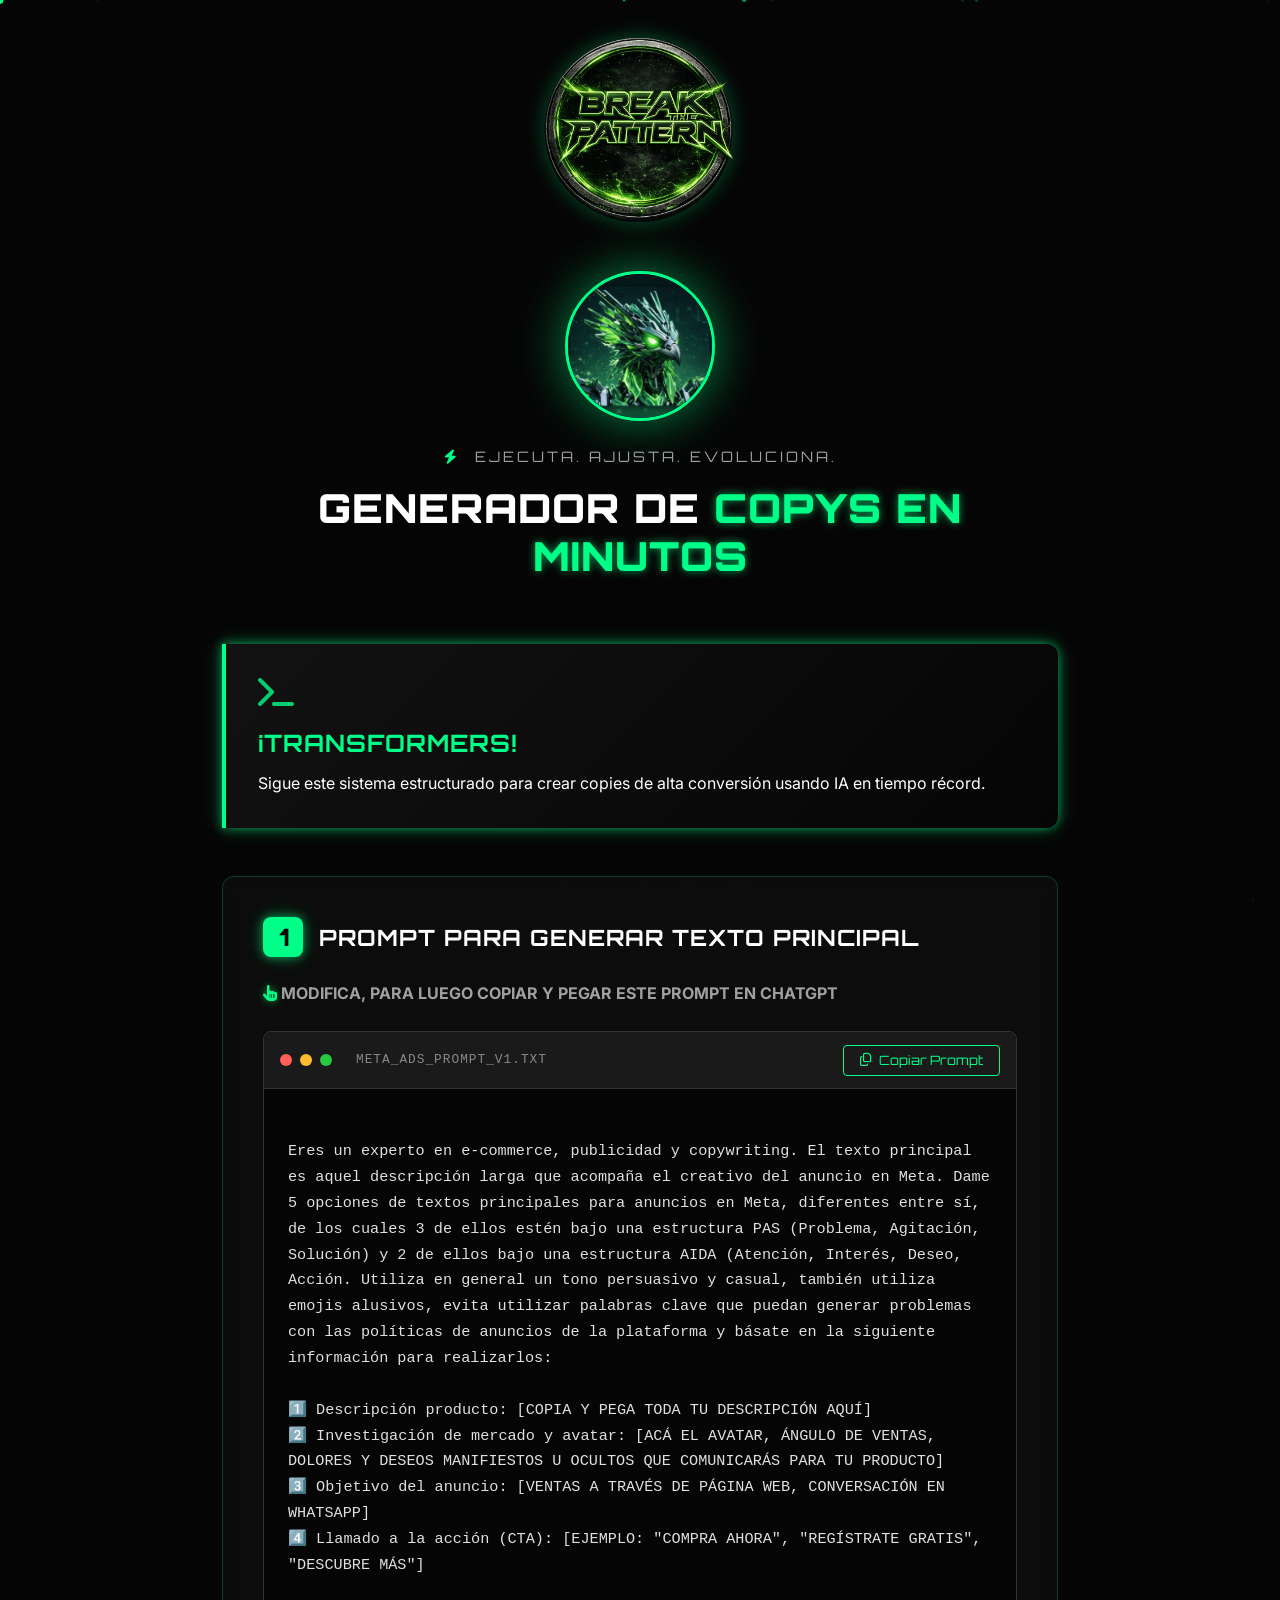
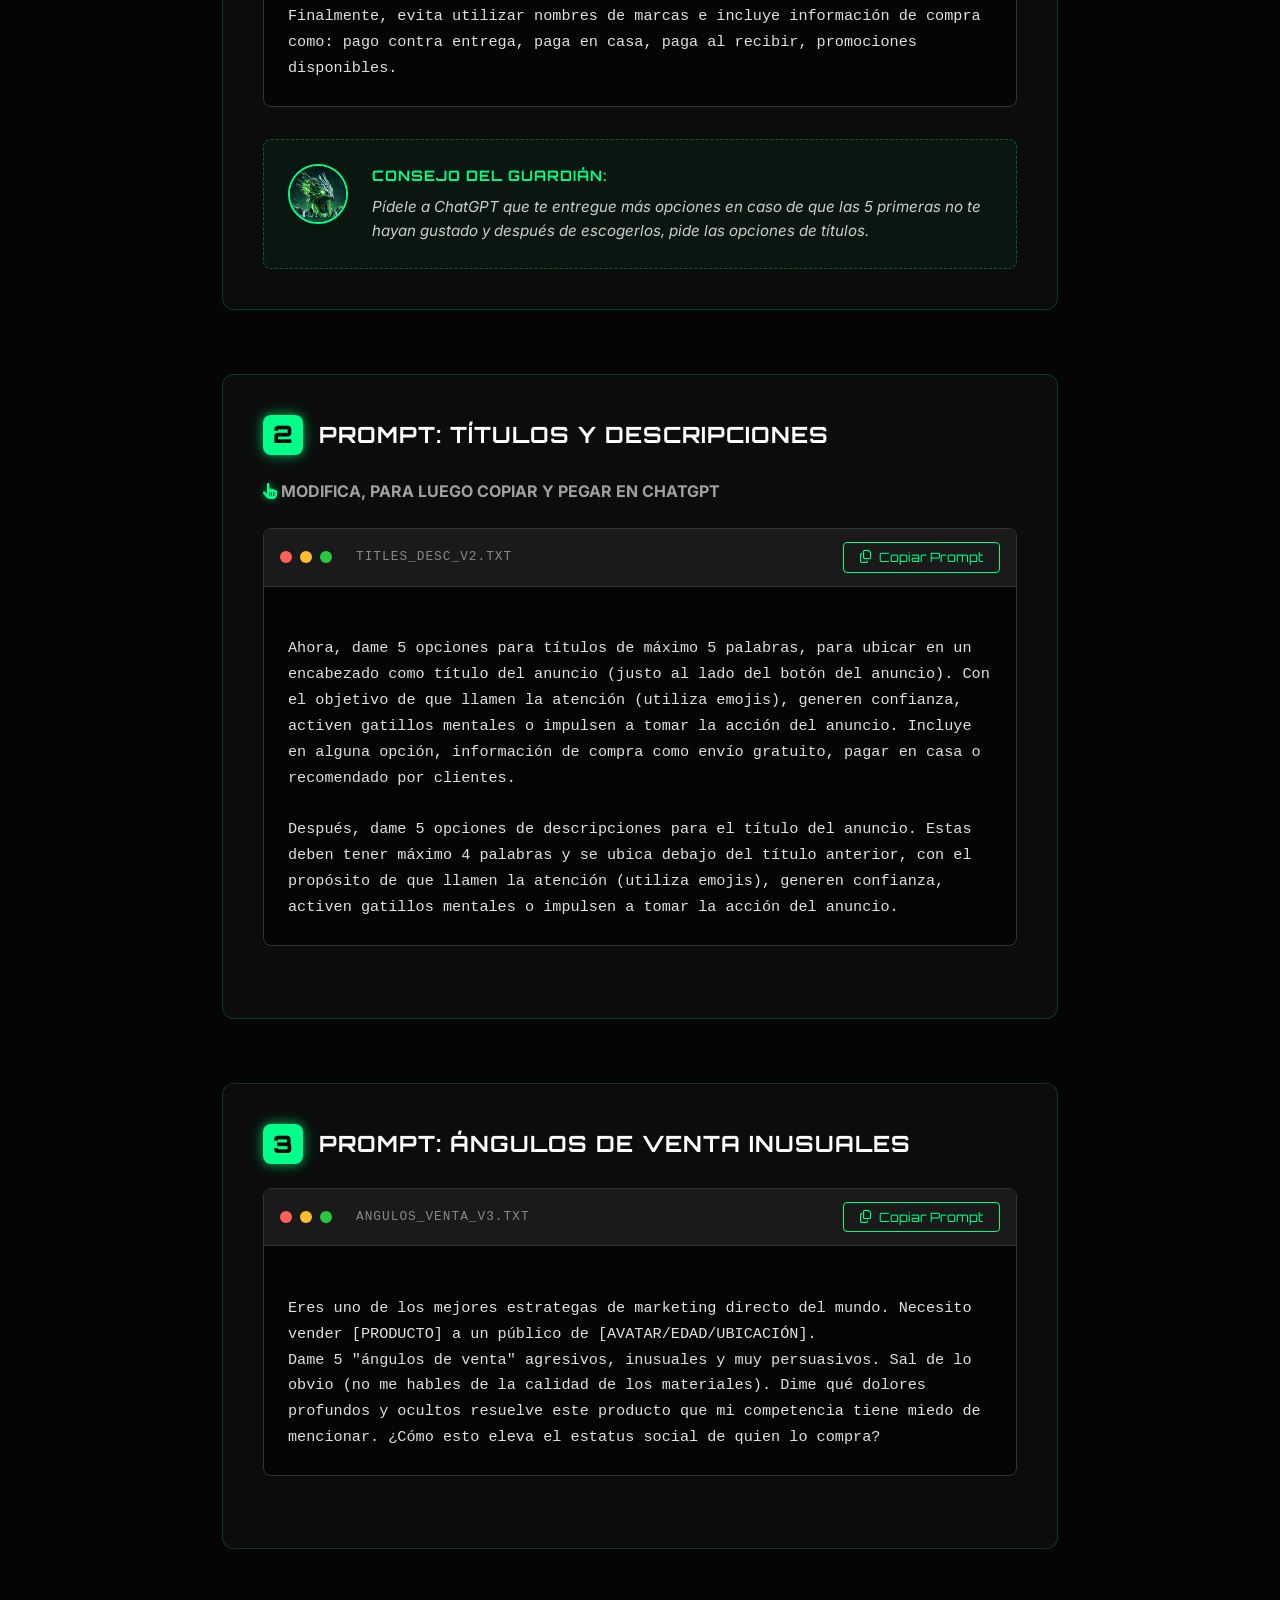
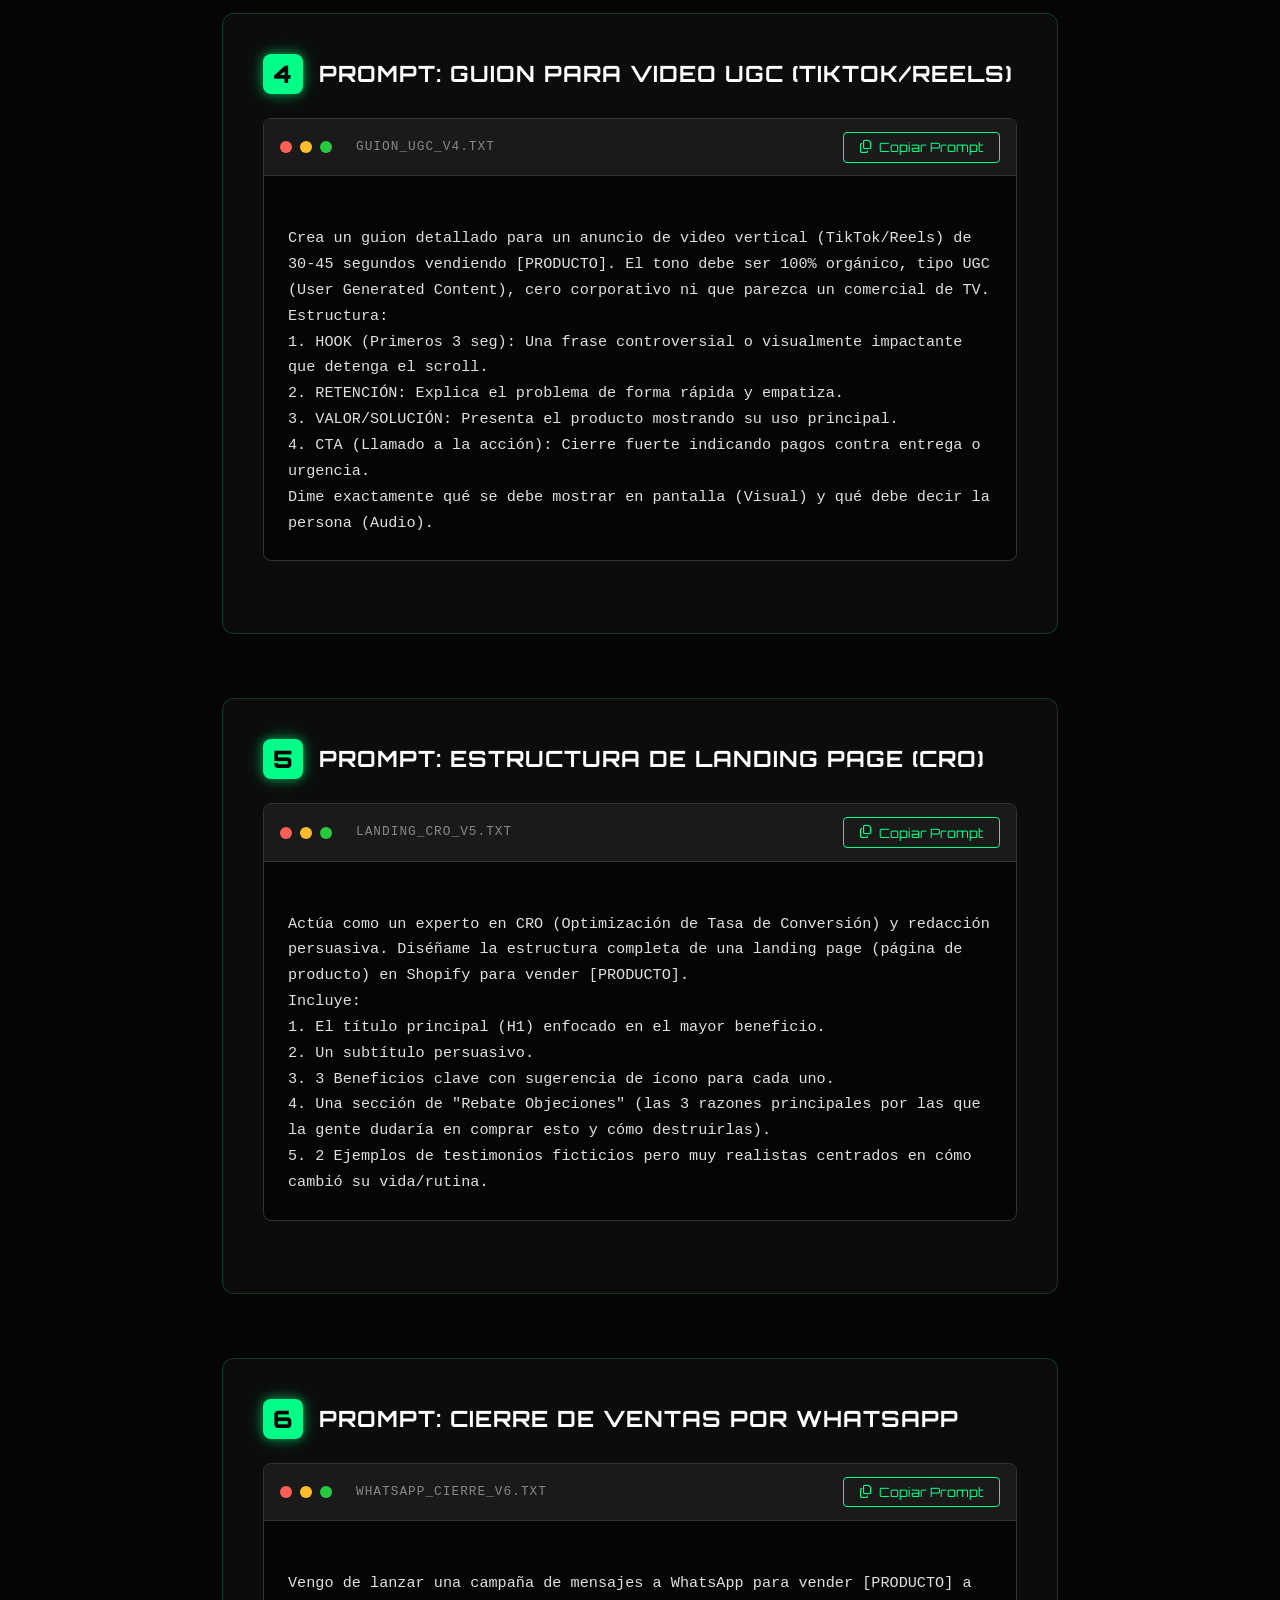
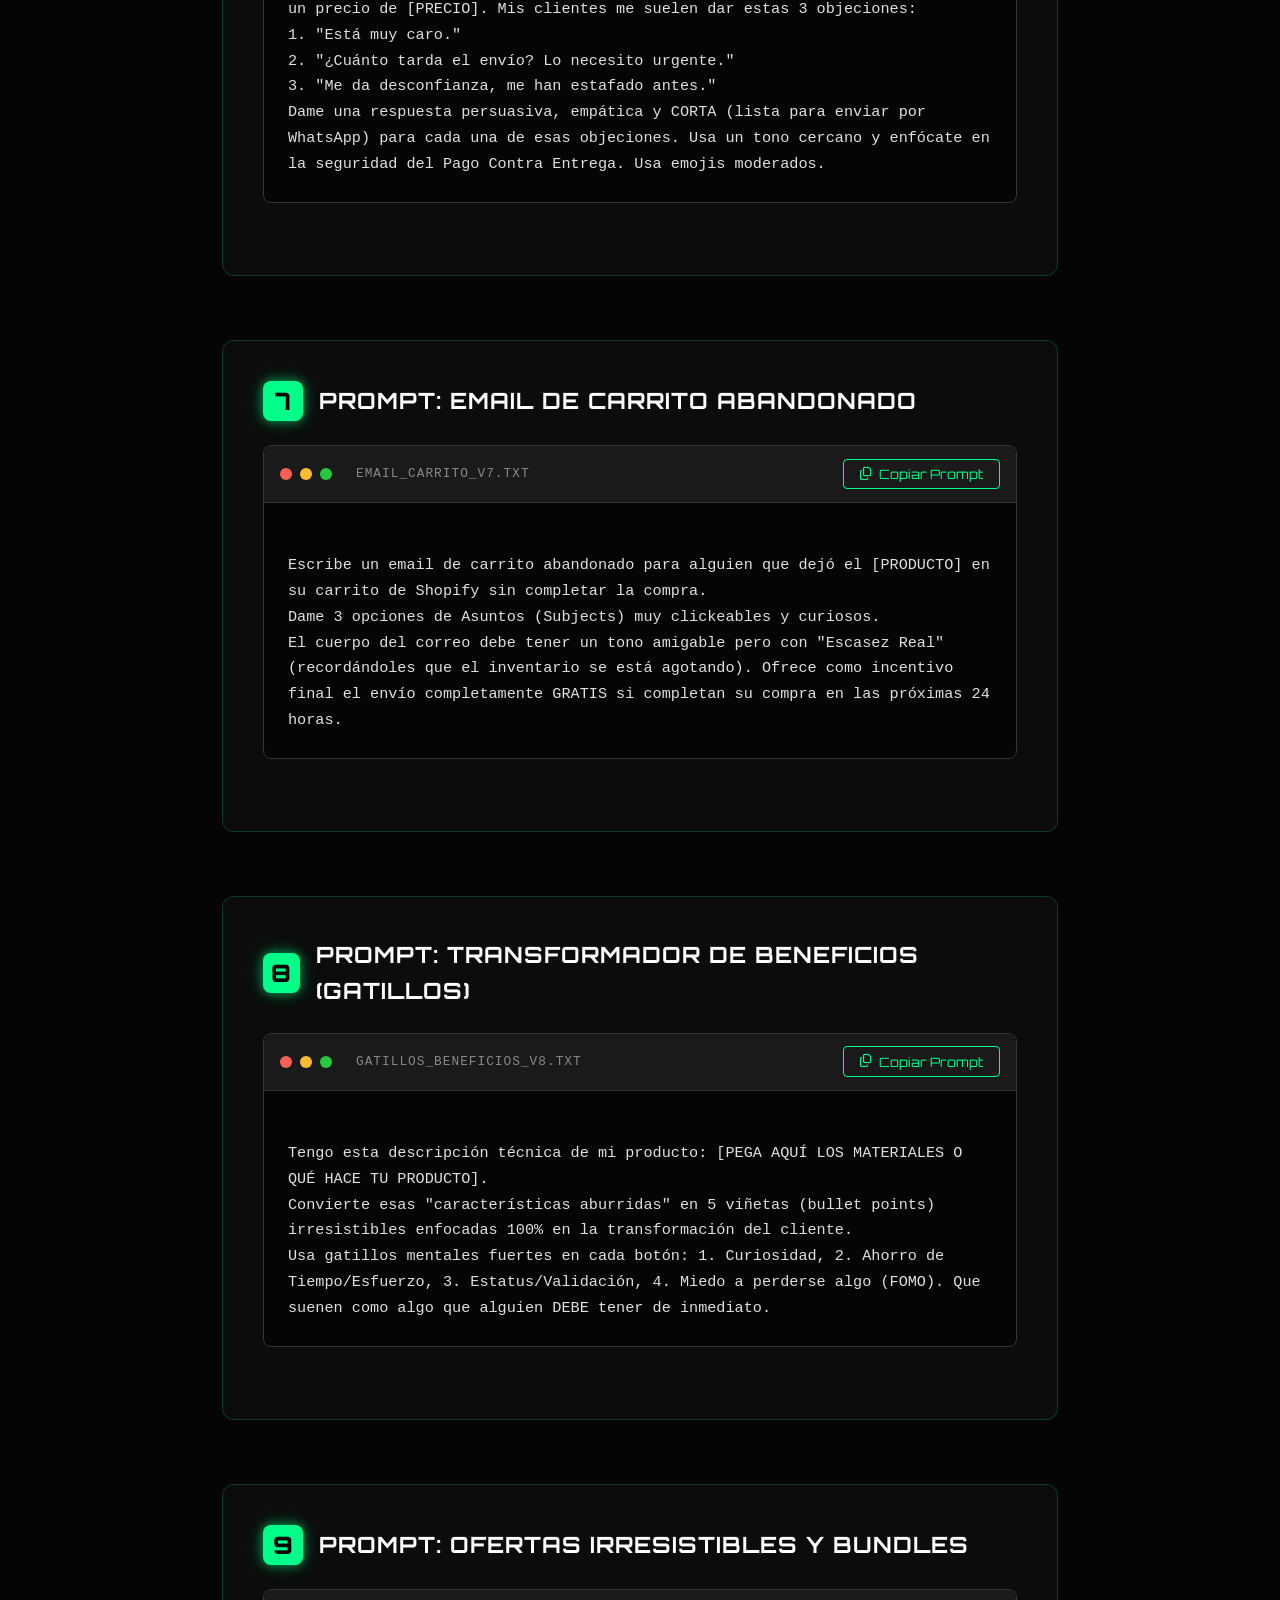
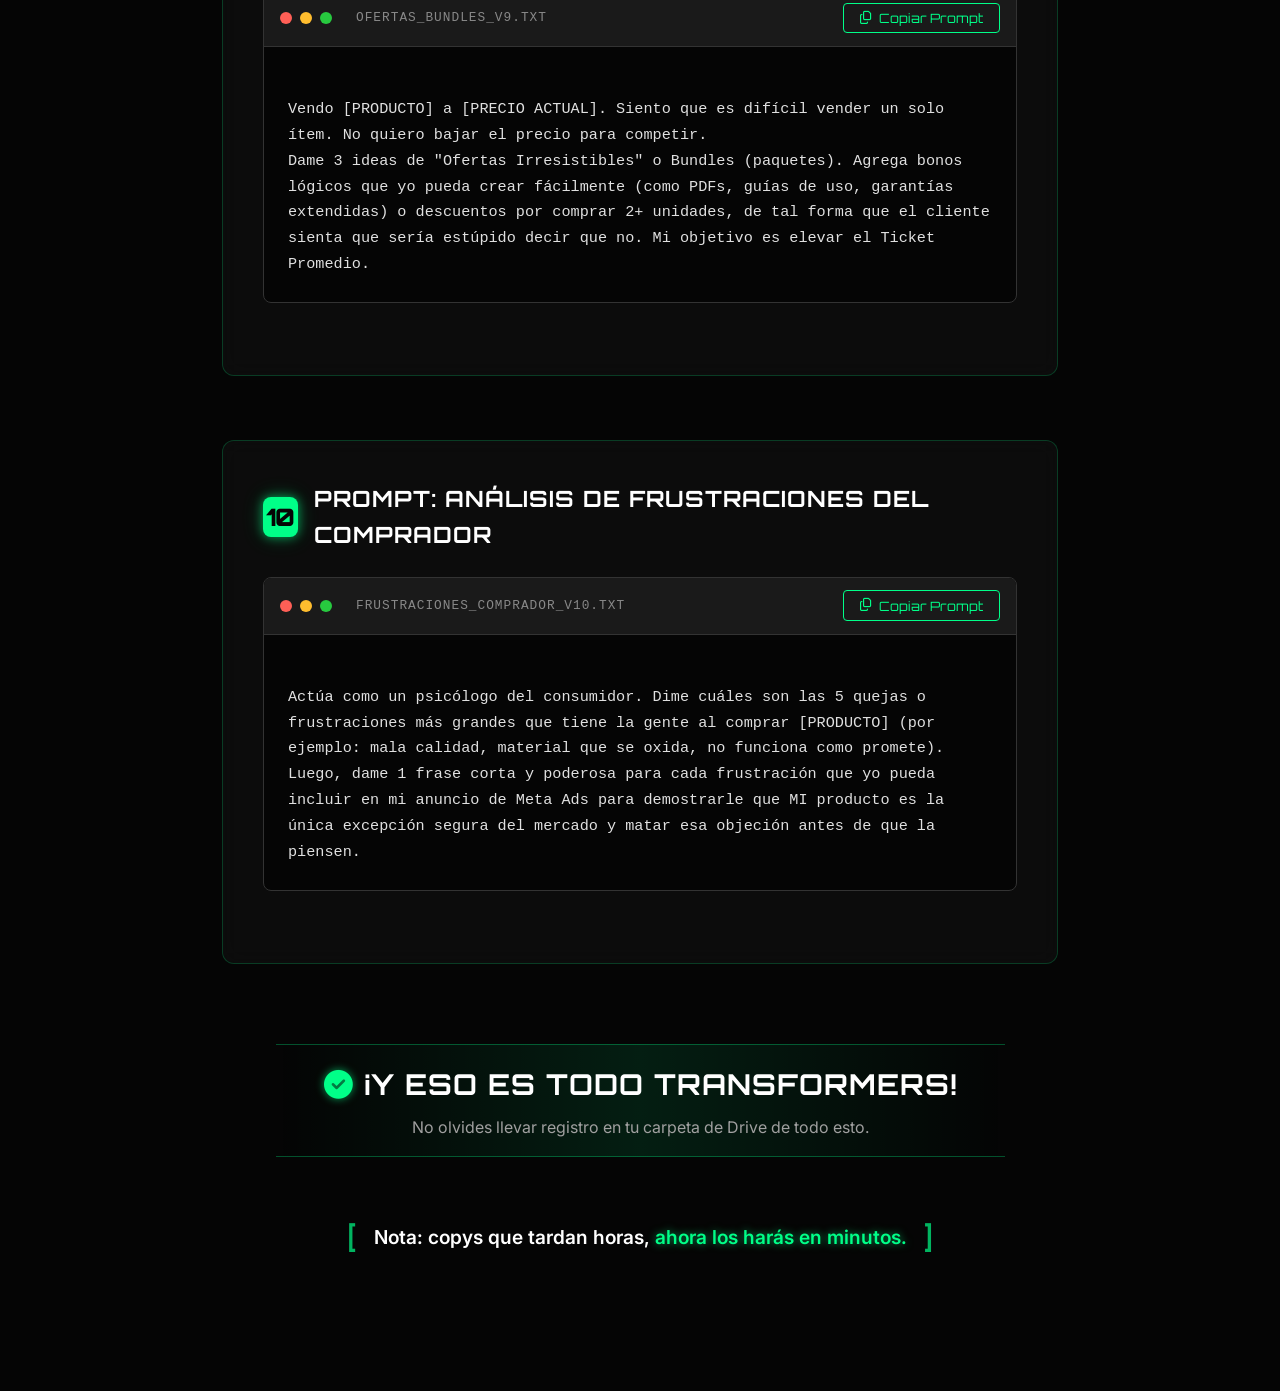
==== index.html @ 7083c075 "feat(prompts): added 8 new high-value ecommerce prompts" ====
<!DOCTYPE html>
<html lang="es">
<head>
    <meta charset="UTF-8">
    <meta name="viewport" content="width=device-width, initial-scale=1.0">
    <title>Generador de Copys | Break The Pattern</title>
    <!-- Google Fonts -->
    <link rel="preconnect" href="https://fonts.googleapis.com">
    <link rel="preconnect" href="https://fonts.gstatic.com" crossorigin>
    <link href="https://fonts.googleapis.com/css2?family=Inter:wght@400;500;700&family=Orbitron:wght@500;700;900&display=swap" rel="stylesheet">
    <!-- Main Stylesheet -->
    <link rel="stylesheet" href="styles.css">
    <!-- Font Awesome for Icons -->
    <link rel="stylesheet" href="https://cdnjs.cloudflare.com/ajax/libs/font-awesome/6.4.0/css/all.min.css">
</head>
<body>
    <canvas id="particleCanvas"></canvas>
    
    <div class="container">
        <!-- Header Section -->
        <header class="header">
            <div class="logo-container">
                <img src="assets/logo.png" alt="Break The Pattern Logo" class="brand-logo">
            </div>
            <div class="kai-avatar-container">
                <div class="avatar-glow"></div>
                <!-- Using one of the provided Kai avatars -->
                <img src="assets/avatar.jpg" alt="Kai Avatar" class="kai-avatar">
            </div>
            <div class="header-text">
                <p class="kai-message"><i class="fa-solid fa-bolt"></i> EJECUTA. AJUSTA. EVOLUCIONA.</p>
                <h1 class="main-title">GENERADOR DE <span class="text-glow">COPYS EN MINUTOS</span></h1>
            </div>
        </header>

        <!-- Main Content -->
        <main class="content-wrapper">
            
            <div class="intro-box">
                <i class="fa-solid fa-terminal prompt-icon"></i>
                <h2>¡TRANSFORMERS!</h2>
                <p>Sigue este sistema estructurado para crear copies de alta conversión usando IA en tiempo récord.</p>
            </div>

            <!-- PROMPT 1 -->
            <section class="prompt-section">
                <div class="section-header">
                    <span class="step-badge">1</span>
                    <h2 class="section-title">Prompt para generar texto principal</h2>
                </div>
                
                <p class="instruction-text">
                    <i class="fa-solid fa-hand-pointer text-glow"></i> <strong>MODIFICA, PARA LUEGO COPIAR Y PEGAR ESTE PROMPT EN CHATGPT</strong>
                </p>

                <div class="code-panel">
                    <div class="panel-header">
                        <span class="dot red"></span>
                        <span class="dot yellow"></span>
                        <span class="dot green"></span>
                        <span class="panel-title">meta_ads_prompt_v1.txt</span>
                        <button class="copy-btn" data-target="prompt1">
                            <i class="fa-regular fa-copy"></i> Copiar Prompt
                        </button>
                    </div>
                    <div class="panel-body" id="prompt1">
Eres un experto en e-commerce, publicidad y copywriting. El texto principal es aquel descripción larga que acompaña el creativo del anuncio en Meta. Dame 5 opciones de textos principales para anuncios en Meta, diferentes entre sí, de los cuales 3 de ellos estén bajo una estructura PAS (Problema, Agitación, Solución) y 2 de ellos bajo una estructura AIDA (Atención, Interés, Deseo, Acción. Utiliza en general un tono persuasivo y casual, también utiliza emojis alusivos, evita utilizar palabras clave que puedan generar problemas con las políticas de anuncios de la plataforma y básate en la siguiente información para realizarlos:

1️⃣ Descripción producto: [COPIA Y PEGA TODA TU DESCRIPCIÓN AQUÍ]
2️⃣ Investigación de mercado y avatar: [ACÁ EL AVATAR, ÁNGULO DE VENTAS, DOLORES Y DESEOS MANIFIESTOS U OCULTOS QUE COMUNICARÁS PARA TU PRODUCTO]
3️⃣ Objetivo del anuncio: [VENTAS A TRAVÉS DE PÁGINA WEB, CONVERSACIÓN EN WHATSAPP]
4️⃣ Llamado a la acción (CTA): [EJEMPLO: "COMPRA AHORA", "REGÍSTRATE GRATIS", "DESCUBRE MÁS"]

Finalmente, evita utilizar nombres de marcas e incluye información de compra como: pago contra entrega, paga en casa, paga al recibir, promociones disponibles.</div>
                </div>

                <div class="pro-tip">
                    <div class="pro-tip-icon">
                        <img src="assets/avatar.jpg" alt="Kai" class="small-kai">
                    </div>
                    <div class="pro-tip-content">
                        <h4>CONSEJO DEL GUARDIÁN:</h4>
                        <p>Pídele a ChatGPT que te entregue más opciones en caso de que las 5 primeras no te hayan gustado y después de escogerlos, pide las opciones de títulos.</p>
                    </div>
                </div>
            </section>

            <!-- PROMPT 2 -->
            <section class="prompt-section">
                <div class="section-header">
                    <span class="step-badge">2</span>
                    <h2 class="section-title">Prompt: Títulos y descripciones</h2>
                </div>
                
                <p class="instruction-text">
                    <i class="fa-solid fa-hand-pointer text-glow"></i> <strong>MODIFICA, PARA LUEGO COPIAR Y PEGAR EN CHATGPT</strong>
                </p>

                <div class="code-panel">
                    <div class="panel-header">
                        <span class="dot red"></span>
                        <span class="dot yellow"></span>
                        <span class="dot green"></span>
                        <span class="panel-title">titles_desc_v2.txt</span>
                        <button class="copy-btn" data-target="prompt2">
                            <i class="fa-regular fa-copy"></i> Copiar Prompt
                        </button>
                    </div>
                    <div class="panel-body" id="prompt2">
Ahora, dame 5 opciones para títulos de máximo 5 palabras, para ubicar en un encabezado como título del anuncio (justo al lado del botón del anuncio). Con el objetivo de que llamen la atención (utiliza emojis), generen confianza, activen gatillos mentales o impulsen a tomar la acción del anuncio. Incluye en alguna opción, información de compra como envío gratuito, pagar en casa o recomendado por clientes.

Después, dame 5 opciones de descripciones para el título del anuncio. Estas deben tener máximo 4 palabras y se ubica debajo del título anterior, con el propósito de que llamen la atención (utiliza emojis), generen confianza, activen gatillos mentales o impulsen a tomar la acción del anuncio.</div>
                </div>
            </section>

            <!-- PROMPT 3 -->
            <section class="prompt-section">
                <div class="section-header">
                    <span class="step-badge">3</span>
                    <h2 class="section-title">Prompt: Ángulos de Venta Inusuales</h2>
                </div>
                <div class="code-panel">
                    <div class="panel-header">
                        <span class="dot red"></span>
                        <span class="dot yellow"></span>
                        <span class="dot green"></span>
                        <span class="panel-title">angulos_venta_v3.txt</span>
                        <button class="copy-btn" data-target="prompt3">
                            <i class="fa-regular fa-copy"></i> Copiar Prompt
                        </button>
                    </div>
                    <div class="panel-body" id="prompt3">
Eres uno de los mejores estrategas de marketing directo del mundo. Necesito vender [PRODUCTO] a un público de [AVATAR/EDAD/UBICACIÓN]. 
Dame 5 "ángulos de venta" agresivos, inusuales y muy persuasivos. Sal de lo obvio (no me hables de la calidad de los materiales). Dime qué dolores profundos y ocultos resuelve este producto que mi competencia tiene miedo de mencionar. ¿Cómo esto eleva el estatus social de quien lo compra?</div>
                </div>
            </section>

            <!-- PROMPT 4 -->
            <section class="prompt-section">
                <div class="section-header">
                    <span class="step-badge">4</span>
                    <h2 class="section-title">Prompt: Guion para Video UGC (TikTok/Reels)</h2>
                </div>
                <div class="code-panel">
                    <div class="panel-header">
                        <span class="dot red"></span>
                        <span class="dot yellow"></span>
                        <span class="dot green"></span>
                        <span class="panel-title">guion_ugc_v4.txt</span>
                        <button class="copy-btn" data-target="prompt4">
                            <i class="fa-regular fa-copy"></i> Copiar Prompt
                        </button>
                    </div>
                    <div class="panel-body" id="prompt4">
Crea un guion detallado para un anuncio de video vertical (TikTok/Reels) de 30-45 segundos vendiendo [PRODUCTO]. El tono debe ser 100% orgánico, tipo UGC (User Generated Content), cero corporativo ni que parezca un comercial de TV.
Estructura:
1. HOOK (Primeros 3 seg): Una frase controversial o visualmente impactante que detenga el scroll.
2. RETENCIÓN: Explica el problema de forma rápida y empatiza.
3. VALOR/SOLUCIÓN: Presenta el producto mostrando su uso principal.
4. CTA (Llamado a la acción): Cierre fuerte indicando pagos contra entrega o urgencia.
Dime exactamente qué se debe mostrar en pantalla (Visual) y qué debe decir la persona (Audio).</div>
                </div>
            </section>

            <!-- PROMPT 5 -->
            <section class="prompt-section">
                <div class="section-header">
                    <span class="step-badge">5</span>
                    <h2 class="section-title">Prompt: Estructura de Landing Page (CRO)</h2>
                </div>
                <div class="code-panel">
                    <div class="panel-header">
                        <span class="dot red"></span>
                        <span class="dot yellow"></span>
                        <span class="dot green"></span>
                        <span class="panel-title">landing_cro_v5.txt</span>
                        <button class="copy-btn" data-target="prompt5">
                            <i class="fa-regular fa-copy"></i> Copiar Prompt
                        </button>
                    </div>
                    <div class="panel-body" id="prompt5">
Actúa como un experto en CRO (Optimización de Tasa de Conversión) y redacción persuasiva. Diséñame la estructura completa de una landing page (página de producto) en Shopify para vender [PRODUCTO].
Incluye:
1. El título principal (H1) enfocado en el mayor beneficio.
2. Un subtítulo persuasivo.
3. 3 Beneficios clave con sugerencia de ícono para cada uno.
4. Una sección de "Rebate Objeciones" (las 3 razones principales por las que la gente dudaría en comprar esto y cómo destruirlas).
5. 2 Ejemplos de testimonios ficticios pero muy realistas centrados en cómo cambió su vida/rutina.</div>
                </div>
            </section>

            <!-- PROMPT 6 -->
            <section class="prompt-section">
                <div class="section-header">
                    <span class="step-badge">6</span>
                    <h2 class="section-title">Prompt: Cierre de Ventas por WhatsApp</h2>
                </div>
                <div class="code-panel">
                    <div class="panel-header">
                        <span class="dot red"></span>
                        <span class="dot yellow"></span>
                        <span class="dot green"></span>
                        <span class="panel-title">whatsapp_cierre_v6.txt</span>
                        <button class="copy-btn" data-target="prompt6">
                            <i class="fa-regular fa-copy"></i> Copiar Prompt
                        </button>
                    </div>
                    <div class="panel-body" id="prompt6">
Vengo de lanzar una campaña de mensajes a WhatsApp para vender [PRODUCTO] a un precio de [PRECIO]. Mis clientes me suelen dar estas 3 objeciones:
1. "Está muy caro."
2. "¿Cuánto tarda el envío? Lo necesito urgente."
3. "Me da desconfianza, me han estafado antes."
Dame una respuesta persuasiva, empática y CORTA (lista para enviar por WhatsApp) para cada una de esas objeciones. Usa un tono cercano y enfócate en la seguridad del Pago Contra Entrega. Usa emojis moderados.</div>
                </div>
            </section>

            <!-- PROMPT 7 -->
            <section class="prompt-section">
                <div class="section-header">
                    <span class="step-badge">7</span>
                    <h2 class="section-title">Prompt: Email de Carrito Abandonado</h2>
                </div>
                <div class="code-panel">
                    <div class="panel-header">
                        <span class="dot red"></span>
                        <span class="dot yellow"></span>
                        <span class="dot green"></span>
                        <span class="panel-title">email_carrito_v7.txt</span>
                        <button class="copy-btn" data-target="prompt7">
                            <i class="fa-regular fa-copy"></i> Copiar Prompt
                        </button>
                    </div>
                    <div class="panel-body" id="prompt7">
Escribe un email de carrito abandonado para alguien que dejó el [PRODUCTO] en su carrito de Shopify sin completar la compra. 
Dame 3 opciones de Asuntos (Subjects) muy clickeables y curiosos. 
El cuerpo del correo debe tener un tono amigable pero con "Escasez Real" (recordándoles que el inventario se está agotando). Ofrece como incentivo final el envío completamente GRATIS si completan su compra en las próximas 24 horas.</div>
                </div>
            </section>

            <!-- PROMPT 8 -->
            <section class="prompt-section">
                <div class="section-header">
                    <span class="step-badge">8</span>
                    <h2 class="section-title">Prompt: Transformador de Beneficios (Gatillos)</h2>
                </div>
                <div class="code-panel">
                    <div class="panel-header">
                        <span class="dot red"></span>
                        <span class="dot yellow"></span>
                        <span class="dot green"></span>
                        <span class="panel-title">gatillos_beneficios_v8.txt</span>
                        <button class="copy-btn" data-target="prompt8">
                            <i class="fa-regular fa-copy"></i> Copiar Prompt
                        </button>
                    </div>
                    <div class="panel-body" id="prompt8">
Tengo esta descripción técnica de mi producto: [PEGA AQUÍ LOS MATERIALES O QUÉ HACE TU PRODUCTO].
Convierte esas "características aburridas" en 5 viñetas (bullet points) irresistibles enfocadas 100% en la transformación del cliente. 
Usa gatillos mentales fuertes en cada botón: 1. Curiosidad, 2. Ahorro de Tiempo/Esfuerzo, 3. Estatus/Validación, 4. Miedo a perderse algo (FOMO). Que suenen como algo que alguien DEBE tener de inmediato.</div>
                </div>
            </section>

            <!-- PROMPT 9 -->
            <section class="prompt-section">
                <div class="section-header">
                    <span class="step-badge">9</span>
                    <h2 class="section-title">Prompt: Ofertas Irresistibles y Bundles</h2>
                </div>
                <div class="code-panel">
                    <div class="panel-header">
                        <span class="dot red"></span>
                        <span class="dot yellow"></span>
                        <span class="dot green"></span>
                        <span class="panel-title">ofertas_bundles_v9.txt</span>
                        <button class="copy-btn" data-target="prompt9">
                            <i class="fa-regular fa-copy"></i> Copiar Prompt
                        </button>
                    </div>
                    <div class="panel-body" id="prompt9">
Vendo [PRODUCTO] a [PRECIO ACTUAL]. Siento que es difícil vender un solo ítem. No quiero bajar el precio para competir. 
Dame 3 ideas de "Ofertas Irresistibles" o Bundles (paquetes). Agrega bonos lógicos que yo pueda crear fácilmente (como PDFs, guías de uso, garantías extendidas) o descuentos por comprar 2+ unidades, de tal forma que el cliente sienta que sería estúpido decir que no. Mi objetivo es elevar el Ticket Promedio.</div>
                </div>
            </section>

            <!-- PROMPT 10 -->
            <section class="prompt-section">
                <div class="section-header">
                    <span class="step-badge">10</span>
                    <h2 class="section-title">Prompt: Análisis de Frustraciones del Comprador</h2>
                </div>
                <div class="code-panel">
                    <div class="panel-header">
                        <span class="dot red"></span>
                        <span class="dot yellow"></span>
                        <span class="dot green"></span>
                        <span class="panel-title">frustraciones_comprador_v10.txt</span>
                        <button class="copy-btn" data-target="prompt10">
                            <i class="fa-regular fa-copy"></i> Copiar Prompt
                        </button>
                    </div>
                    <div class="panel-body" id="prompt10">
Actúa como un psicólogo del consumidor. Dime cuáles son las 5 quejas o frustraciones más grandes que tiene la gente al comprar [PRODUCTO] (por ejemplo: mala calidad, material que se oxida, no funciona como promete). 
Luego, dame 1 frase corta y poderosa para cada frustración que yo pueda incluir en mi anuncio de Meta Ads para demostrarle que MI producto es la única excepción segura del mercado y matar esa objeción antes de que la piensen.</div>
                </div>
            </section>

            <!-- FOOTER NOTE -->
            <footer class="final-note">
                <div class="success-banner">
                    <h3><i class="fa-solid fa-check-circle text-glow"></i> ¡Y eso es todo Transformers!</h3>
                    <p>No olvides llevar registro en tu carpeta de Drive de todo esto.</p>
                </div>
                
                <div class="impact-statement">
                    <span class="bracket">[</span>
                    <p>Nota: copys que tardan horas, <span class="text-glow">ahora los harás en minutos.</span></p>
                    <span class="bracket">]</span>
                </div>
            </footer>
        </main>
    </div>

    <!-- Scripts -->
    <script src="particles.js"></script>
    <script src="script.js"></script>
</body>
</html>
---- styles.css ----
/* =========================================
   BREAK THE PATTERN - DESIGN SYSTEM
   ========================================= */

:root {
    /* Colors */
    --clr-neon-green: #00FF88;
    --clr-neon-green-dim: rgba(0, 255, 136, 0.2);
    --clr-black: #050505;
    --clr-dark-gray: #111111;
    --clr-surface: #1a1a1a;
    --clr-white: #ffffff;
    --clr-text-muted: #a0a0a0;

    /* Effects */
    --glow-primary: 0 0 10px rgba(0, 255, 136, 0.5), 0 0 20px rgba(0, 255, 136, 0.3);
    --glow-intense: 0 0 15px rgba(0, 255, 136, 0.8), 0 0 30px rgba(0, 255, 136, 0.5);
    
    /* Typography */
    --font-heading: 'Orbitron', sans-serif;
    --font-body: 'Inter', sans-serif;
}

/* =========================================
   RESET & BASE STYLES
   ========================================= */

* {
    margin: 0;
    padding: 0;
    box-sizing: border-box;
}

body {
    background-color: var(--clr-black);
    color: var(--clr-white);
    font-family: var(--font-body);
    line-height: 1.6;
    overflow-x: hidden;
    position: relative;
    min-height: 100vh;
}

canvas#particleCanvas {
    position: fixed;
    top: 0;
    left: 0;
    width: 100%;
    height: 100%;
    z-index: -1;
    pointer-events: none;
}

.container {
    max-width: 900px;
    margin: 0 auto;
    padding: 2rem;
    position: relative;
    z-index: 1;
}

/* Typography Utilities */
h1, h2, h3, h4, .panel-title {
    font-family: var(--font-heading);
    text-transform: uppercase;
    letter-spacing: 1px;
}

.text-glow {
    color: var(--clr-neon-green);
    text-shadow: 0 0 8px rgba(0, 255, 136, 0.6);
}

/* =========================================
   HEADER SECTION
   ========================================= */

.header {
    text-align: center;
    margin-bottom: 4rem;
    position: relative;
}

.logo-container {
    margin-bottom: 2rem;
}

.brand-logo {
    max-width: 300px;
    height: auto;
    filter: drop-shadow(0 0 10px rgba(0, 255, 136, 0.3));
}

.kai-avatar-container {
    position: relative;
    width: 150px;
    height: 150px;
    margin: 0 auto 1.5rem;
}

.kai-avatar {
    width: 100%;
    height: 100%;
    border-radius: 50%;
    object-fit: cover;
    border: 3px solid var(--clr-neon-green);
    position: relative;
    z-index: 2;
    background-color: var(--clr-dark-gray);
}

.avatar-glow {
    position: absolute;
    top: 50%;
    left: 50%;
    transform: translate(-50%, -50%);
    width: 100%;
    height: 100%;
    border-radius: 50%;
    background: var(--clr-neon-green);
    filter: blur(25px);
    opacity: 0.5;
    z-index: 1;
    animation: pulse 3s infinite alternate;
}

.kai-message {
    font-family: var(--font-heading);
    color: var(--clr-text-muted);
    font-size: 0.9rem;
    letter-spacing: 3px;
    margin-bottom: 1rem;
}

.kai-message i {
    color: var(--clr-neon-green);
    margin-right: 8px;
}

.main-title {
    font-size: 2.5rem;
    font-weight: 900;
    line-height: 1.2;
}

/* =========================================
   MAIN CONTENT & PROMPTS
   ========================================= */

.intro-box {
    background: linear-gradient(135deg, rgba(20,20,20,0.9) 0%, rgba(5,5,5,1) 100%);
    border-left: 4px solid var(--clr-neon-green);
    padding: 2rem;
    border-radius: 0 12px 12px 0;
    margin-bottom: 3rem;
    display: flex;
    flex-direction: column;
    box-shadow: var(--glow-primary);
}

.intro-box h2 {
    color: var(--clr-neon-green);
    font-size: 1.5rem;
    margin-bottom: 0.5rem;
}

.prompt-icon {
    font-size: 2rem;
    color: var(--clr-neon-green);
    margin-bottom: 1rem;
    opacity: 0.8;
}

.prompt-section {
    margin-bottom: 4rem;
    background: rgba(17, 17, 17, 0.6);
    border: 1px solid rgba(0, 255, 136, 0.2);
    border-radius: 12px;
    padding: 2.5rem;
    backdrop-filter: blur(10px);
    transition: transform 0.3s ease, box-shadow 0.3s ease;
}

.prompt-section:hover {
    border-color: rgba(0, 255, 136, 0.5);
    box-shadow: 0 10px 30px rgba(0, 255, 136, 0.1);
    transform: translateY(-2px);
}

.section-header {
    display: flex;
    align-items: center;
    gap: 1rem;
    margin-bottom: 1.5rem;
}

.step-badge {
    background-color: var(--clr-neon-green);
    color: var(--clr-black);
    width: 40px;
    height: 40px;
    display: flex;
    align-items: center;
    justify-content: center;
    font-family: var(--font-heading);
    font-size: 1.5rem;
    font-weight: 900;
    border-radius: 8px;
    box-shadow: var(--glow-primary);
}

.section-title {
    font-size: 1.4rem;
}

.instruction-text {
    font-size: 1rem;
    margin-bottom: 1.5rem;
    color: var(--clr-text-muted);
}

/* Code Panel Component */
.code-panel {
    background-color: var(--clr-black);
    border-radius: 8px;
    overflow: hidden;
    border: 1px solid #333;
    margin-bottom: 2rem;
}

.panel-header {
    background-color: #1a1a1a;
    padding: 0.8rem 1rem;
    display: flex;
    align-items: center;
    border-bottom: 1px solid #333;
}

.dot {
    width: 12px;
    height: 12px;
    border-radius: 50%;
    margin-right: 8px;
}

.dot.red { background-color: #ff5f56; }
.dot.yellow { background-color: #ffbd2e; }
.dot.green { background-color: #27c93f; }

.panel-title {
    color: #888;
    font-size: 0.8rem;
    margin-left: 1rem;
    font-family: monospace;
    flex-grow: 1;
}

.copy-btn {
    background: transparent;
    color: var(--clr-neon-green);
    border: 1px solid var(--clr-neon-green);
    padding: 0.4rem 1rem;
    border-radius: 4px;
    cursor: pointer;
    font-family: var(--font-heading);
    font-size: 0.8rem;
    transition: all 0.2s ease;
    display: flex;
    align-items: center;
    gap: 8px;
}

.copy-btn:hover {
    background: var(--clr-neon-green-dim);
    box-shadow: var(--glow-primary);
}

.copy-btn.copied {
    background: var(--clr-neon-green);
    color: var(--clr-black);
}

.panel-body {
    padding: 1.5rem;
    color: #e0e0e0;
    font-family: monospace;
    font-size: 0.95rem;
    white-space: pre-wrap;
    line-height: 1.7;
}

/* Pro Tip Component */
.pro-tip {
    display: flex;
    align-items: flex-start;
    gap: 1.5rem;
    background: rgba(0, 255, 136, 0.05);
    border: 1px dashed rgba(0, 255, 136, 0.3);
    padding: 1.5rem;
    border-radius: 8px;
}

.small-kai {
    width: 60px;
    height: 60px;
    border-radius: 50%;
    border: 2px solid var(--clr-neon-green);
    object-fit: cover;
}

.pro-tip-content h4 {
    color: var(--clr-neon-green);
    margin-bottom: 0.5rem;
    font-size: 0.9rem;
}

.pro-tip-content p {
    font-size: 0.95rem;
    color: #ccc;
    font-style: italic;
}

/* =========================================
   FOOTER NOTE
   ========================================= */

.final-note {
    text-align: center;
    margin-top: 5rem;
    padding-bottom: 4rem;
}

.success-banner {
    display: inline-block;
    padding: 1rem 3rem;
    background: linear-gradient(90deg, transparent 0%, rgba(0, 255, 136, 0.1) 50%, transparent 100%);
    border-top: 1px solid rgba(0, 255, 136, 0.3);
    border-bottom: 1px solid rgba(0, 255, 136, 0.3);
    margin-bottom: 3rem;
}

.success-banner h3 {
    font-size: 1.8rem;
    margin-bottom: 0.5rem;
}

.success-banner p {
    color: var(--clr-text-muted);
}

.impact-statement {
    display: flex;
    align-items: center;
    justify-content: center;
    gap: 1rem;
    font-size: 1.2rem;
    font-weight: 600;
}

.bracket {
    color: var(--clr-neon-green);
    font-family: var(--font-heading);
    font-size: 2.5rem;
    font-weight: 300;
    opacity: 0.7;
}

/* =========================================
   ANIMATIONS
   ========================================= */

@keyframes pulse {
    0% { transform: translate(-50%, -50%) scale(1); opacity: 0.3; }
    100% { transform: translate(-50%, -50%) scale(1.1); opacity: 0.6; }
}

/* =========================================
   PRINT STYLES FOR EXPORT TO PDF
   ========================================= */

@media print {
    body {
        background: white !important;
        color: black !important;
        font-size: 12pt;
    }
    
    canvas#particleCanvas,
    .avatar-glow,
    .copy-btn {
        display: none !important;
    }
    
    .container {
        max-width: 100%;
        padding: 0;
    }

    .kai-avatar {
        border-color: black;
    }
    
    .text-glow {
        color: black;
        text-shadow: none;
        font-weight: bold;
    }
    
    .intro-box {
        background: #f5f5f5;
        border-left: 4px solid black;
        box-shadow: none;
        color: black;
    }

    .intro-box h2 {
        color: black;
    }
    
    .prompt-section {
        background: transparent;
        border: 1px solid #ccc;
        box-shadow: none;
        page-break-inside: avoid;
    }
    
    .step-badge {
        background: black;
        color: white;
        box-shadow: none;
    }
    
    .code-panel {
        border: 1px solid #ccc;
    }
    
    .panel-header {
        background: #eee;
        border-bottom: 1px solid #ccc;
    }
    
    .panel-title {
        color: black;
        font-weight: bold;
    }
    
    .panel-body {
        color: black;
        background: white;
    }
    
    .pro-tip {
        background: #f9f9f9;
        border: 1px solid #ccc;
    }
    
    .pro-tip-content h4 {
        color: black;
    }
    
    .success-banner {
        background: transparent;
        border-top: 1px solid black;
        border-bottom: 1px solid black;
    }
    
    .bracket {
        color: black;
    }
}

/* Responsive constraints */
@media (max-width: 768px) {
    .main-title {
        font-size: 1.8rem;
    }
    
    .prompt-section {
        padding: 1.5rem;
    }
    
    .pro-tip {
        flex-direction: column;
        align-items: center;
        text-align: center;
    }
}
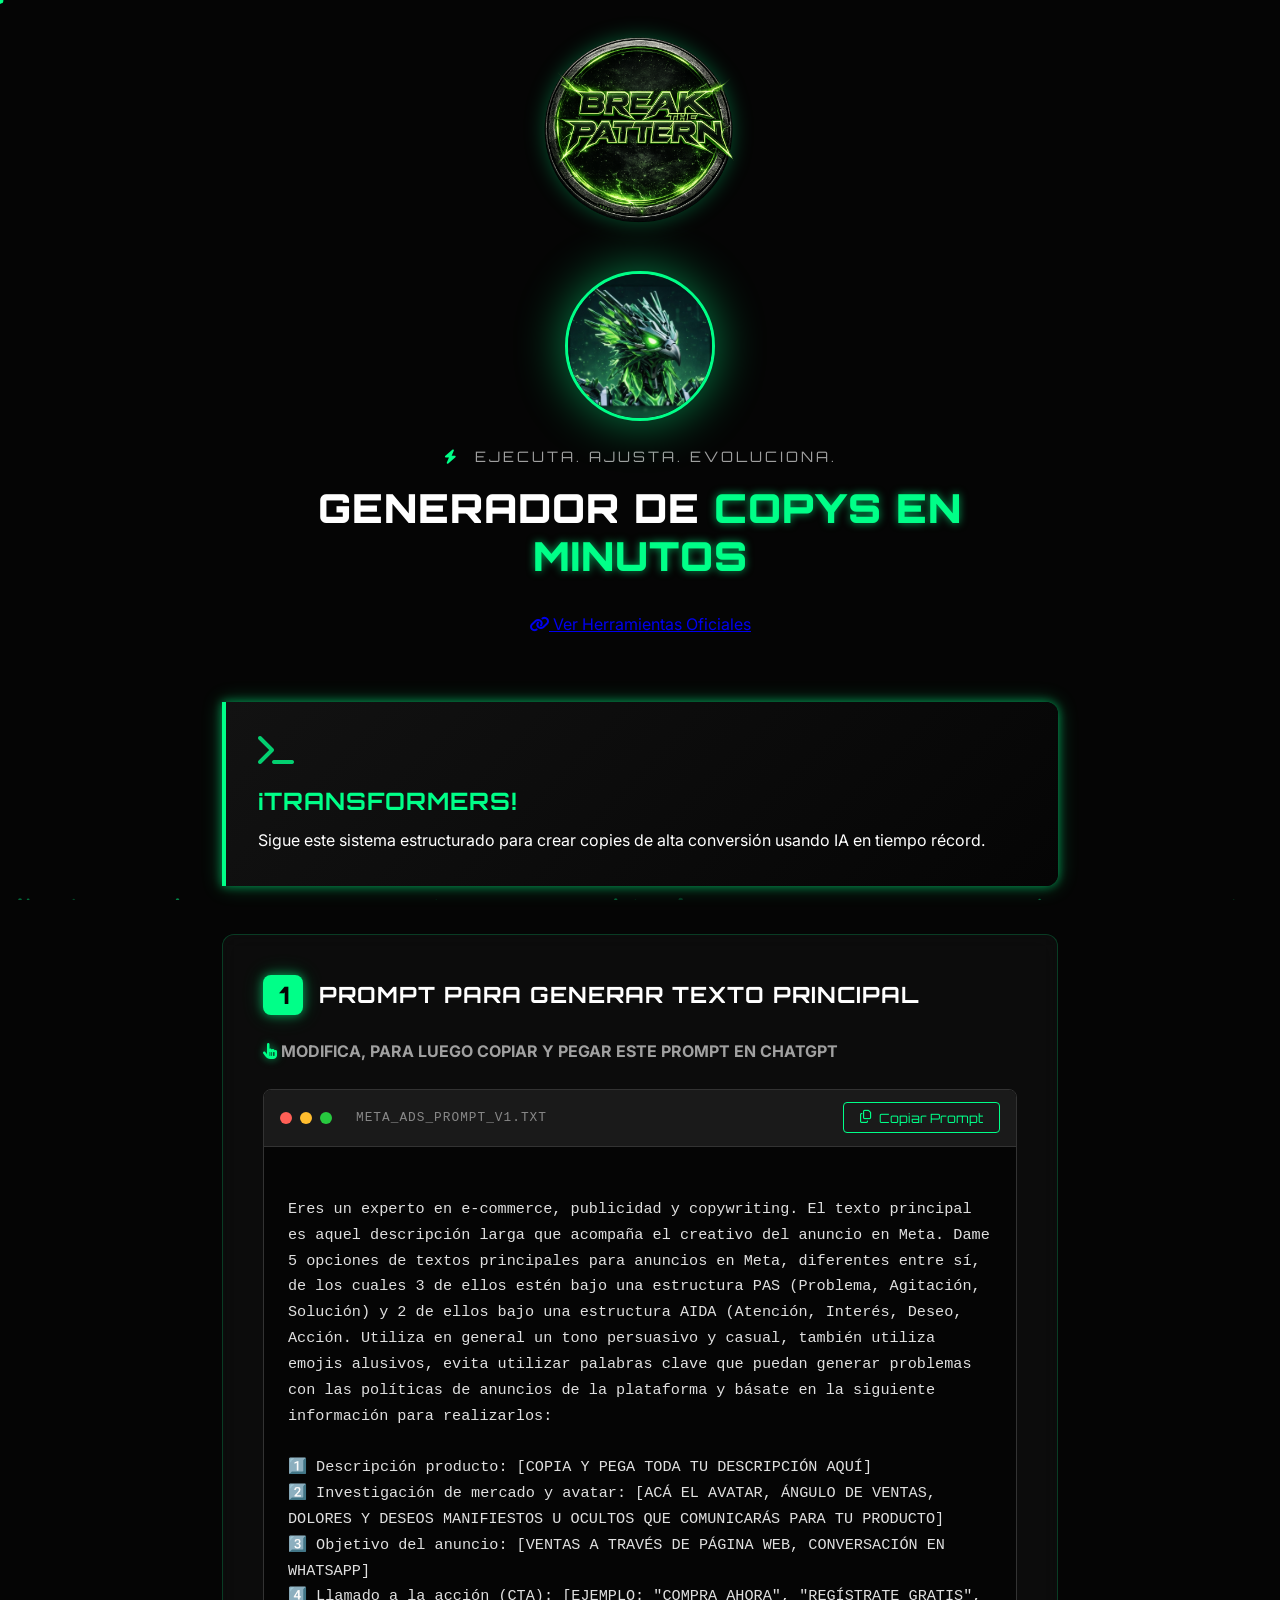
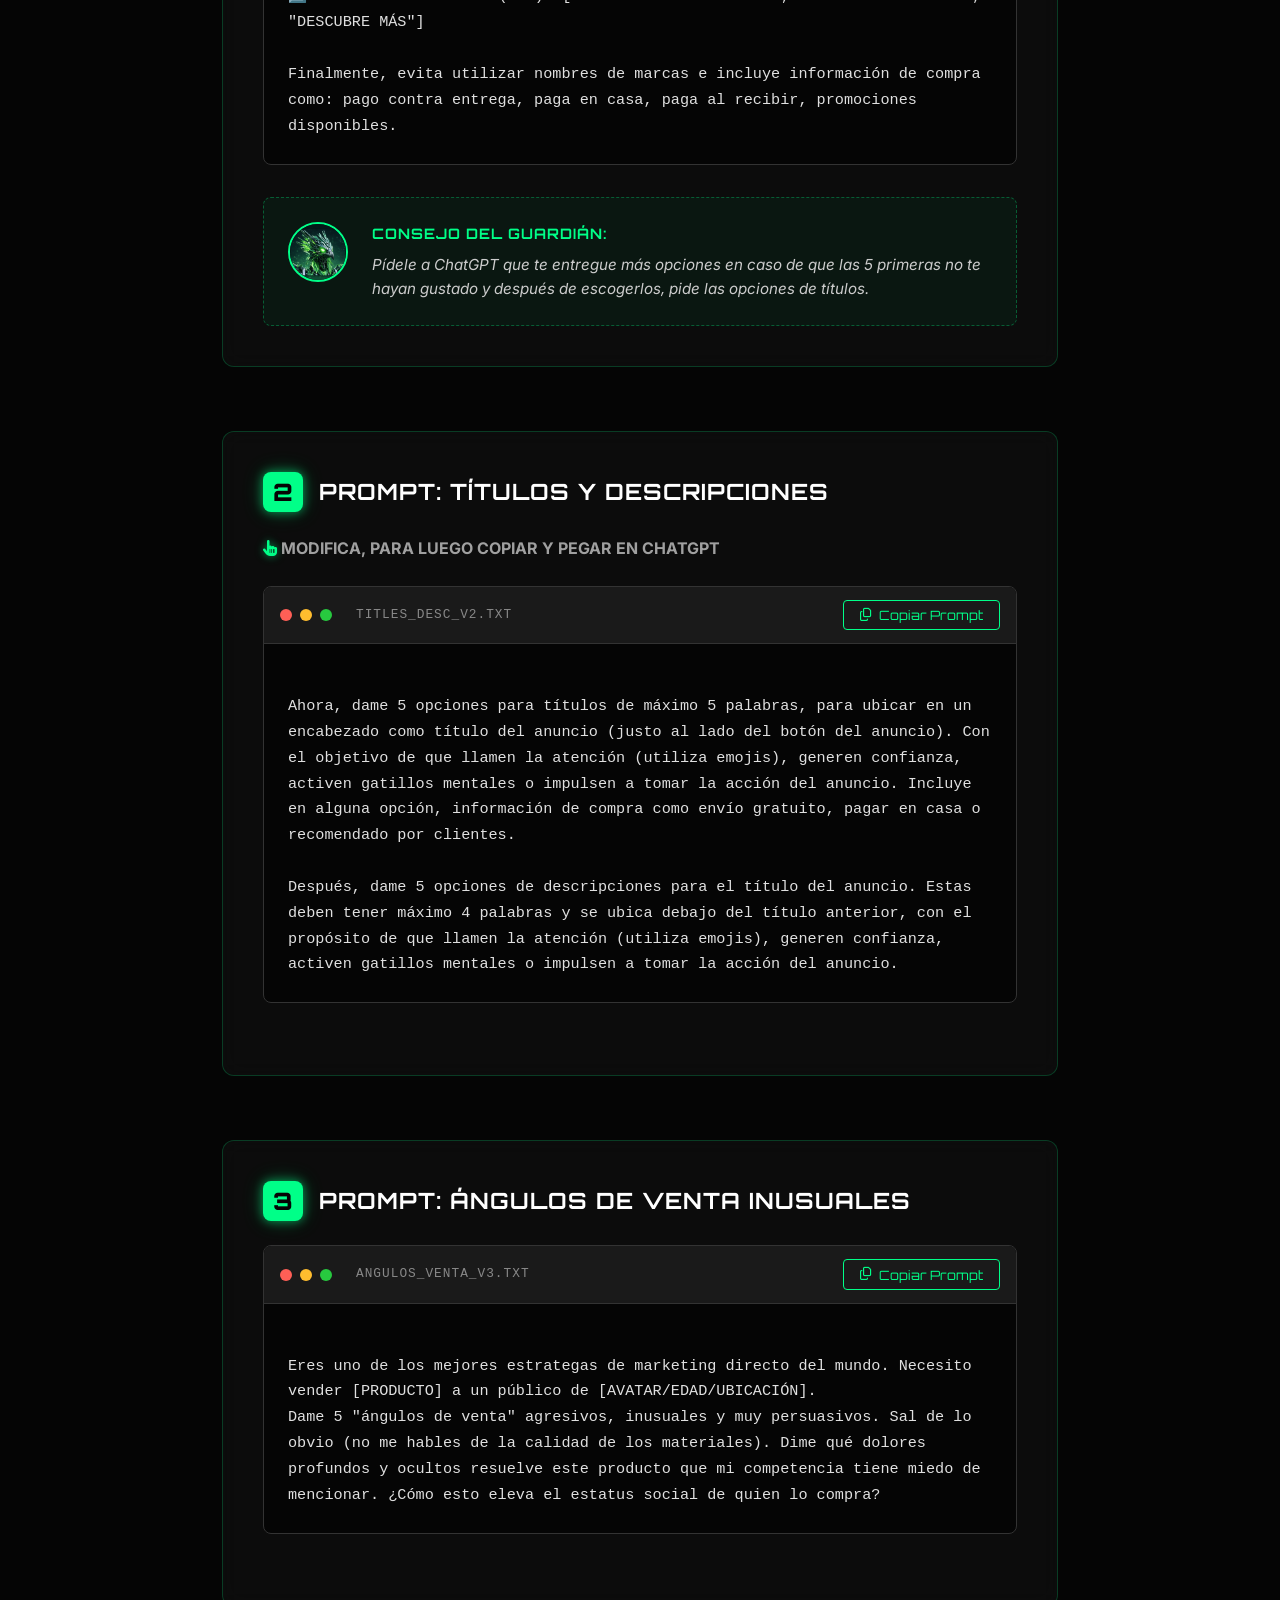
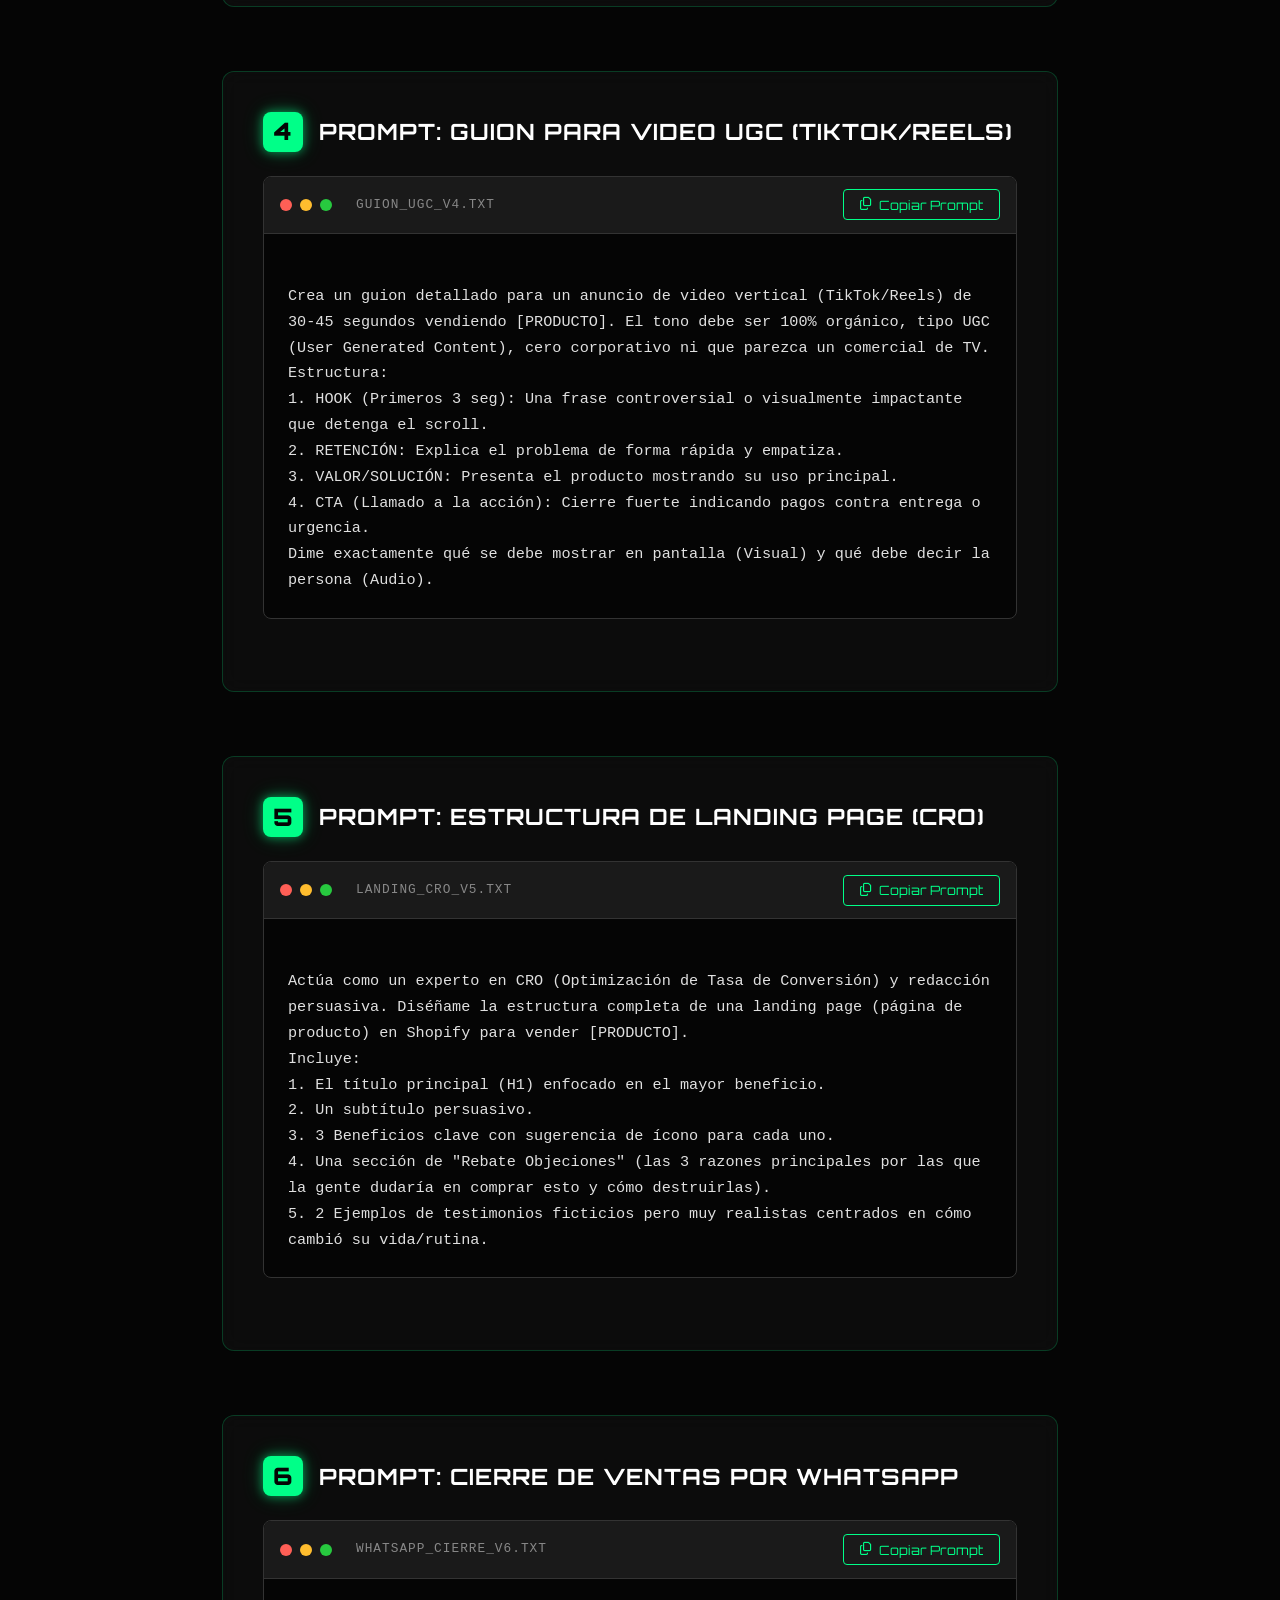
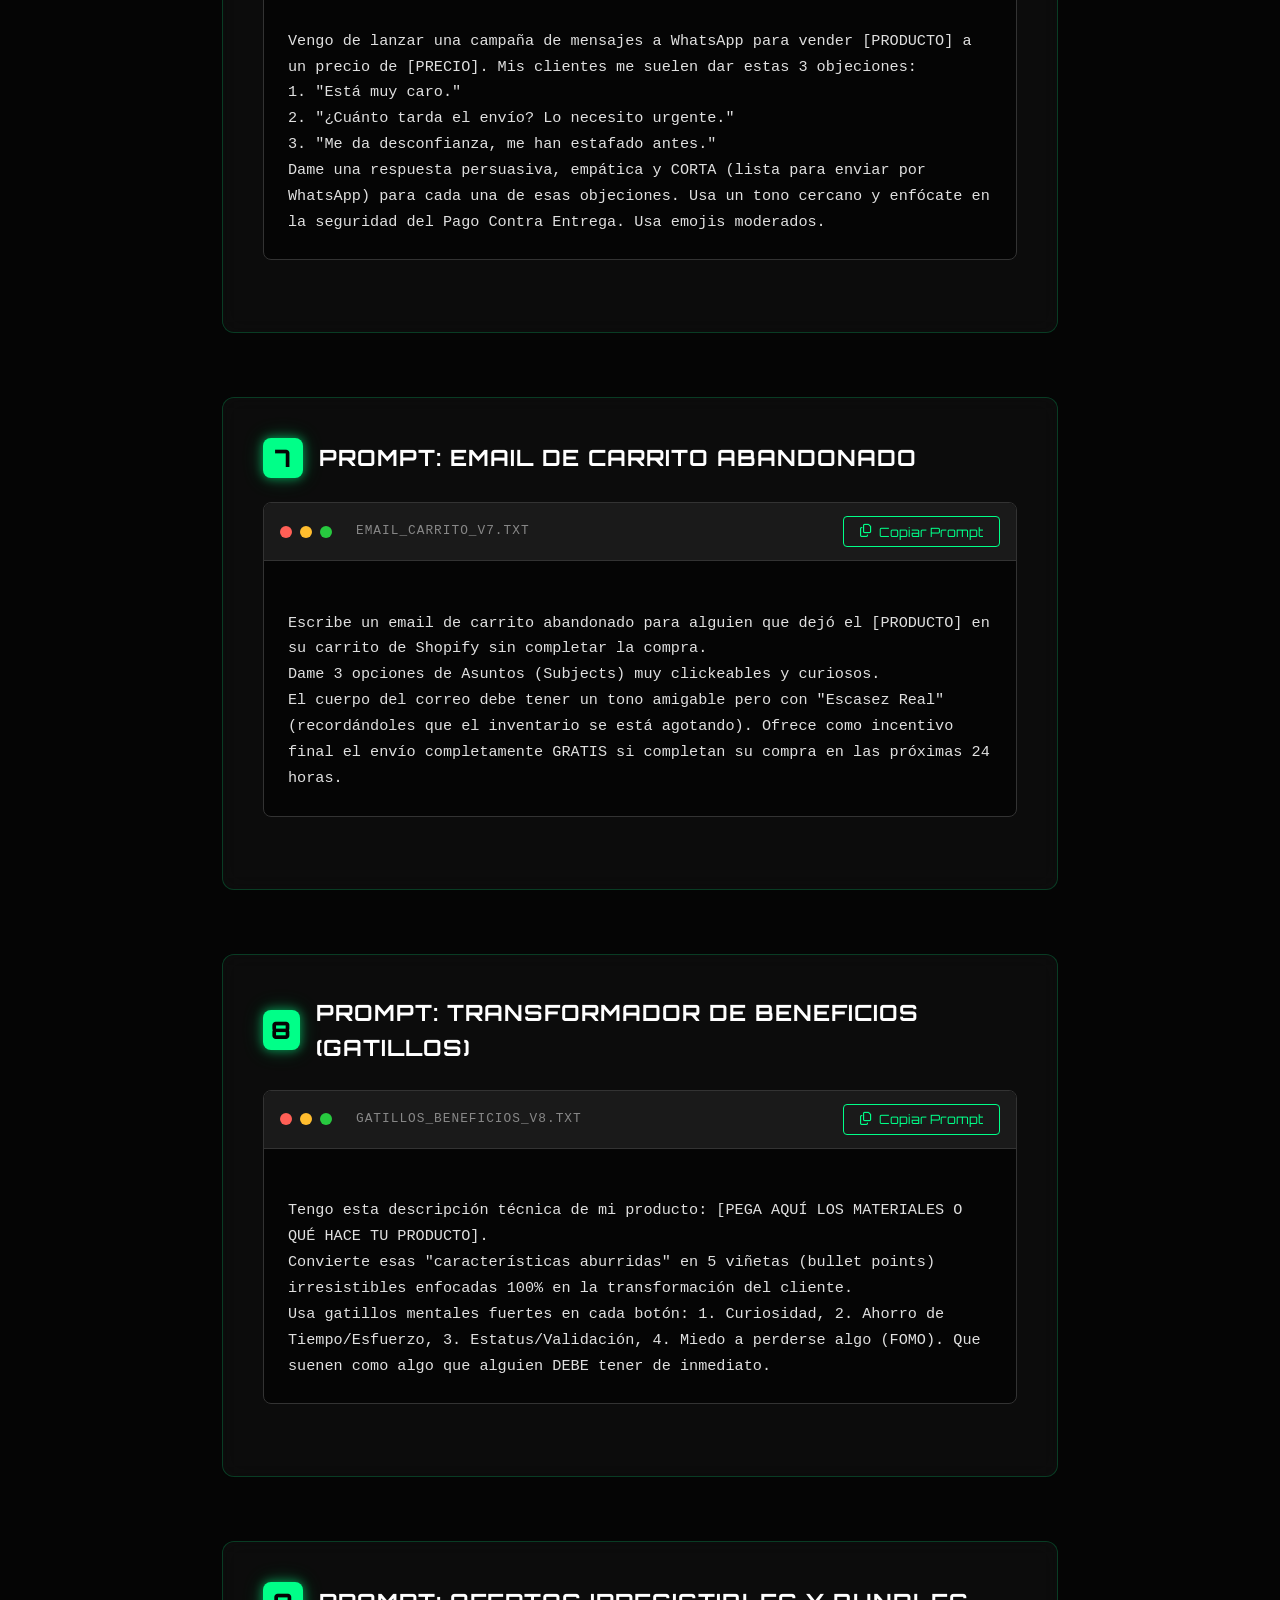
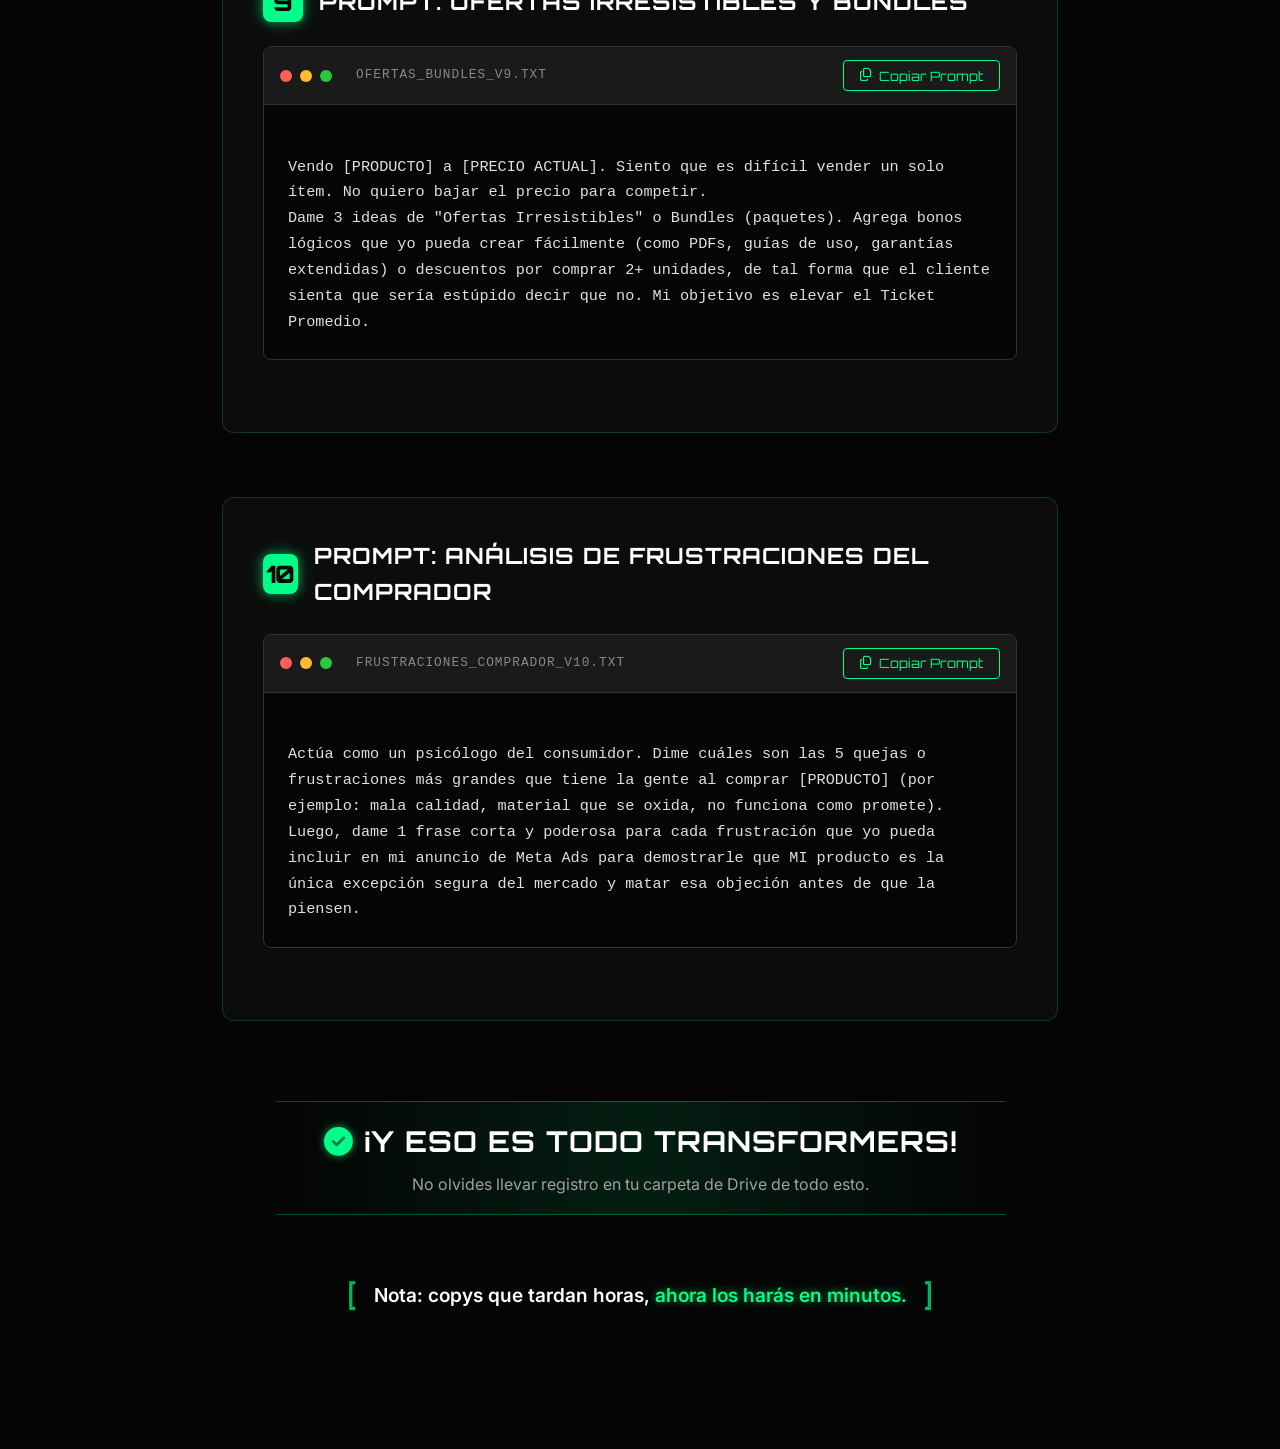
==== commit 2c8d509b: "feat: integrate enlaces.html with exact visual aesthetic and animations" ====
--- a/index.html
+++ b/index.html
@@ -31,6 +31,9 @@
                 <p class="kai-message"><i class="fa-solid fa-bolt"></i> EJECUTA. AJUSTA. EVOLUCIONA.</p>
                 <h1 class="main-title">GENERADOR DE <span class="text-glow">COPYS EN MINUTOS</span></h1>
             </div>
+            <div class="nav-links" style="margin-top: 2rem;">
+                <a href="enlaces.html" class="nav-btn"><i class="fa-solid fa-link"></i> Ver Herramientas Oficiales</a>
+            </div>
         </header>
 
         <!-- Main Content -->
--- a/styles.css
+++ b/styles.css
@@ -375,9 +375,251 @@
 }
 
 /* =========================================
+   ENLACES DE AFILIACION (NEW AESTHETIC)
+   ========================================= */
+
+.grid-bg {
+    background-color: #050505;
+    background-image: 
+        linear-gradient(rgba(0, 255, 136, 0.03) 1px, transparent 1px),
+        linear-gradient(90deg, rgba(0, 255, 136, 0.03) 1px, transparent 1px);
+    background-size: 30px 30px;
+}
+
+.links-container {
+    max-width: 900px;
+    margin: 0 auto;
+    padding: 2rem;
+    font-family: 'Inter', sans-serif;
+}
+
+.custom-card {
+    background: #050505; /* Solid black to cover grid */
+    border: 2px solid;
+    border-radius: 8px;
+    padding: 1.5rem;
+    position: relative;
+    box-shadow: inset 0 0 10px rgba(0,0,0,0.5);
+    transition: transform 0.3s ease, box-shadow 0.3s ease;
+}
+
+.custom-card:hover {
+    transform: translateY(-2px);
+    box-shadow: 0 4px 15px rgba(0,0,0,0.5);
+}
+
+.inner-card {
+    border-width: 1px;
+    padding: 1rem;
+}
+
+/* Colors and Borders */
+.card-red { border-color: #ff4444; }
+.card-green { border-color: #00ff55; }
+.card-blue { border-color: #3498db; }
+.card-purple { border-color: #a855f7; }
+.card-green-alt { border-color: #00ff55; }
+.card-yellow { border-color: #f1c40f; }
+.card-blue-dark { border-color: #3b82f6; }
+.card-red-dark { border-color: #ff3366; }
+
+/* Text Colors */
+.text-red { color: #ff4444; }
+.text-green { color: #00ff55; }
+.text-blue { color: #3498db; }
+.text-purple { color: #a855f7; }
+.text-yellow { color: #f1c40f; }
+.text-blue-light { color: #3b82f6; }
+.text-gray { color: #a0a0a0; font-size: 0.95rem; }
+.text-white { color: #ffffff; }
+
+/* Square Icons */
+.square {
+    display: inline-block;
+    width: 10px;
+    height: 10px;
+    margin-right: 8px;
+    vertical-align: middle;
+}
+
+.bg-red { background-color: #ff4444; }
+.bg-green { background-color: #00ff55; }
+.bg-blue { background-color: #3498db; }
+.bg-purple { background-color: #a855f7; }
+.bg-yellow { background-color: #f1c40f; }
+.bg-white { background-color: #ffffff; }
+.bg-blue-light { background-color: #3b82f6; }
+.bg-orange { background-color: #ff6600; }
+.bg-orange-dark { background-color: #cc5500; }
+.bg-lime { background-color: #99ff00; }
+.bg-lime-light { background-color: #aaff00; }
+
+/* Utilities */
+.mb-2 { margin-bottom: 0.5rem; }
+.mb-3 { margin-bottom: 1rem; }
+.mb-4 { margin-bottom: 1.5rem; }
+.mt-4 { margin-top: 1.5rem; }
+
+.card-title {
+    font-size: 1.1rem;
+    font-family: 'Inter', sans-serif;
+    font-weight: 700;
+    margin-bottom: 0.5rem;
+    display: flex;
+    align-items: center;
+}
+
+.feature-list {
+    list-style: none;
+    padding: 0;
+}
+
+.feature-list li {
+    display: flex;
+    align-items: center;
+    gap: 8px;
+    margin-bottom: 0.4rem;
+    font-size: 0.9rem;
+    color: #e0e0e0;
+}
+
+.list-green li span { color: #00ff55; }
+.list-blue li span { color: #3498db; }
+.list-blue-light li span { color: #3b82f6; }
+.list-red li span { color: #ff4444; }
+
+/* Cyber Links */
+.links-row {
+    display: flex;
+    gap: 1rem;
+    flex-wrap: wrap;
+}
+
+.cyber-link {
+    display: flex;
+    align-items: center;
+    justify-content: space-between;
+    background: transparent;
+    border: 1px solid;
+    border-radius: 4px;
+    padding: 0.5rem 0.8rem;
+    text-decoration: none;
+    font-size: 0.85rem;
+    transition: all 0.3s ease;
+    flex: 1;
+    min-width: 250px;
+}
+
+.cyber-link.no-bg {
+    background: transparent;
+}
+
+.single-link {
+    max-width: 100%;
+}
+
+.cyber-link:hover {
+    background: rgba(255, 255, 255, 0.05);
+    box-shadow: 0 0 10px rgba(255, 255, 255, 0.1);
+}
+
+.cyber-link.border-green { border-color: #00ff55; color: #00ff55; }
+.cyber-link.border-purple { border-color: #a855f7; color: #a855f7; }
+.cyber-link.border-blue { border-color: #3498db; color: #3498db; }
+.cyber-link.border-blue-light { border-color: #3b82f6; color: #3b82f6; }
+.cyber-link.border-red { border-color: #ff3366; color: #ff3366; }
+
+.cyber-link.border-green .link-right { color: #00ff55; }
+.cyber-link.border-purple .link-right { color: #a855f7; }
+.cyber-link.border-blue .link-right { color: #3498db; }
+.cyber-link.border-blue-light .link-right { color: #3b82f6; }
+.cyber-link.border-red .link-right { color: #ff3366; }
+
+.cyber-link .link-left {
+    display: flex;
+    align-items: center;
+    color: #fff;
+    font-weight: 500;
+}
+
+.cyber-link .link-right {
+    opacity: 0.8;
+}
+
+.arrow {
+    margin-left: 4px;
+}
+
+.note-text {
+    font-size: 0.85rem;
+    color: #a0a0a0;
+    display: flex;
+    align-items: flex-start;
+}
+
+.note-text .square {
+    margin-top: 4px;
+    min-width: 10px;
+}
+
+.dot-separator {
+    margin: 0 8px;
+    color: #555;
+}
+
+/* Benefits Grid (Release It) */
+.benefits-grid {
+    display: grid;
+    grid-template-columns: 1fr 1fr;
+    gap: 1rem;
+}
+
+.benefit-box {
+    display: flex;
+    align-items: flex-start;
+    padding: 0.6rem;
+    border-radius: 4px;
+    color: #000;
+}
+
+.benefit-box .square {
+    margin-top: 4px;
+    min-width: 10px;
+}
+
+.benefit-box strong {
+    display: block;
+    font-size: 0.9rem;
+    line-height: 1.2;
+}
+
+.benefit-box span {
+    font-size: 0.8rem;
+    opacity: 0.8;
+}
+
+.bg-orange { background-color: #ff6600; }
+.bg-orange-dark { background-color: #cc5500; color: #fff; }
+.bg-lime { background-color: #99ff00; }
+.bg-lime-light { background-color: #aaff00; }
+
+/* Ads Container */
+.ads-container {
+    display: grid;
+    grid-template-columns: 1fr 1fr;
+    gap: 1.5rem;
+}
+
+@media (max-width: 768px) {
+    .benefits-grid, .ads-container, .links-row {
+        grid-template-columns: 1fr;
+        flex-direction: column;
+    }
+}
+
+/* =========================================
    PRINT STYLES FOR EXPORT TO PDF
    ========================================= */
-
 @media print {
     body {
         background: white !important;
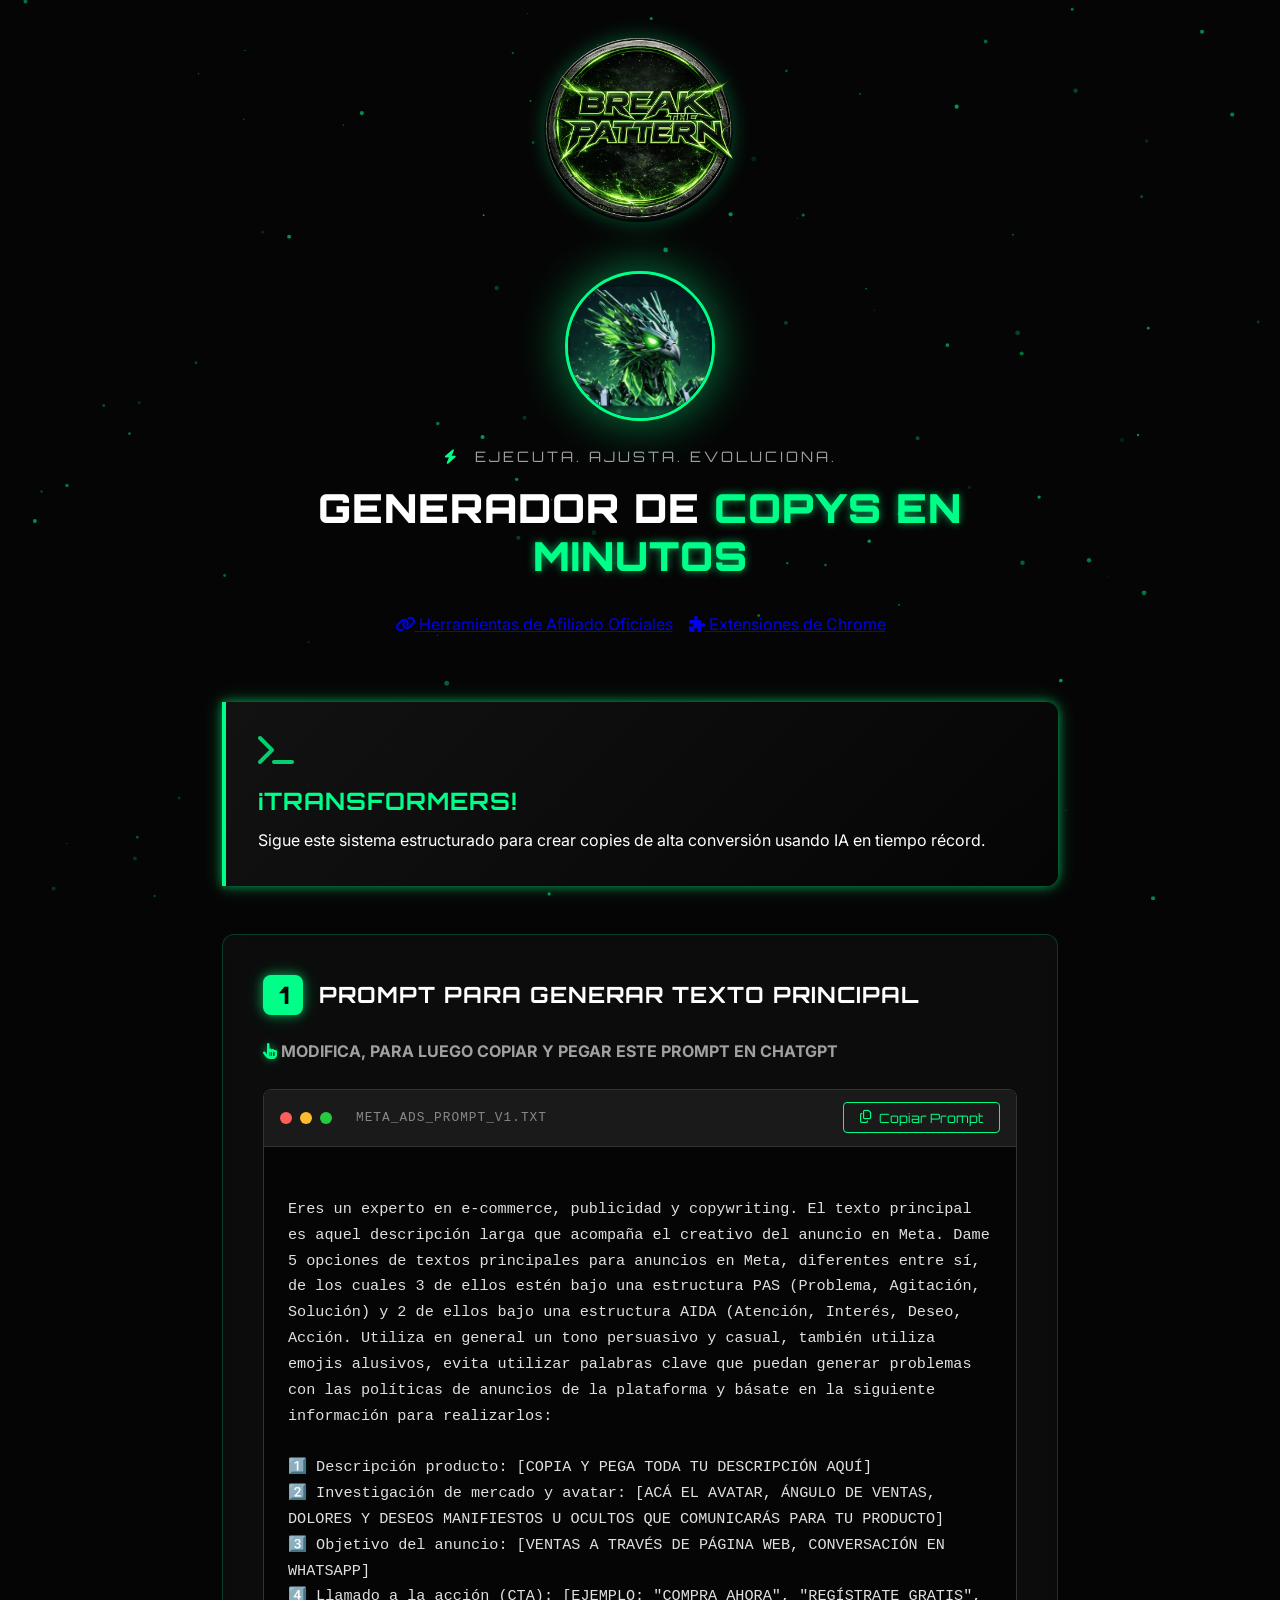
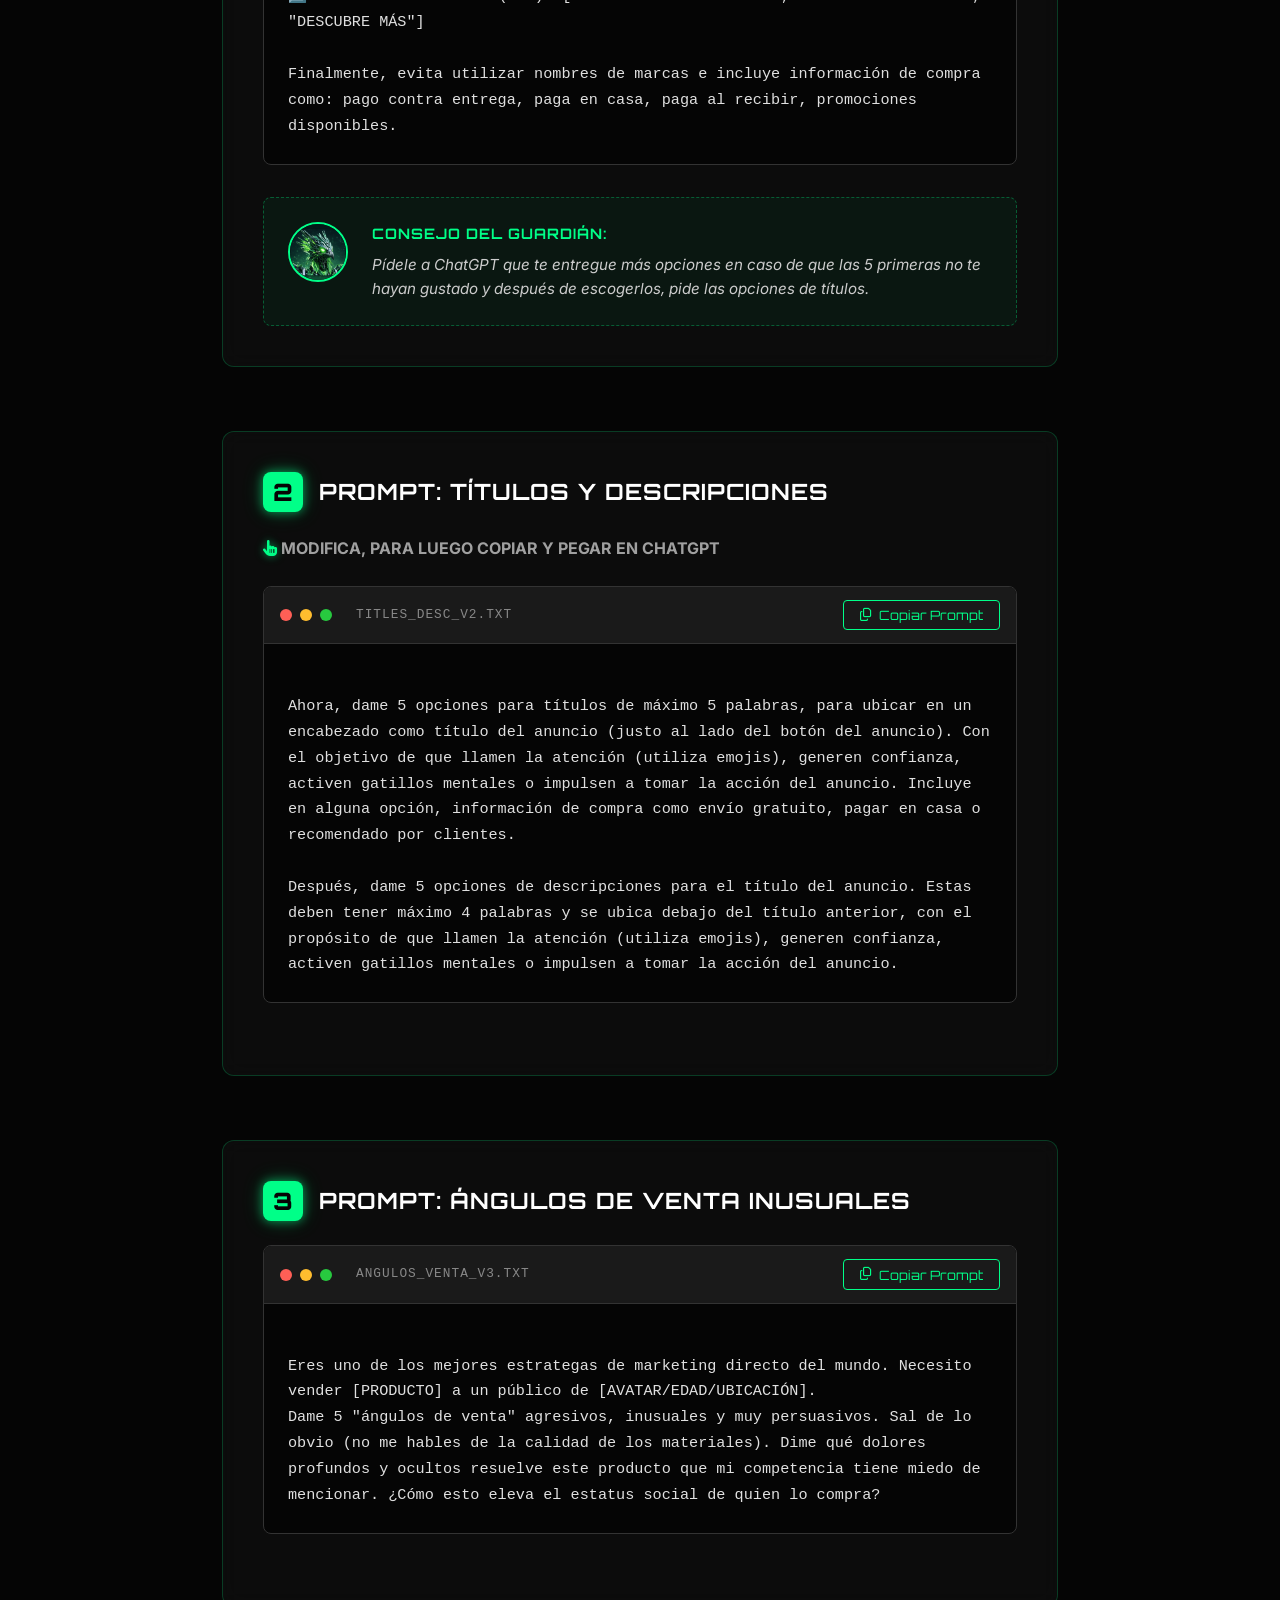
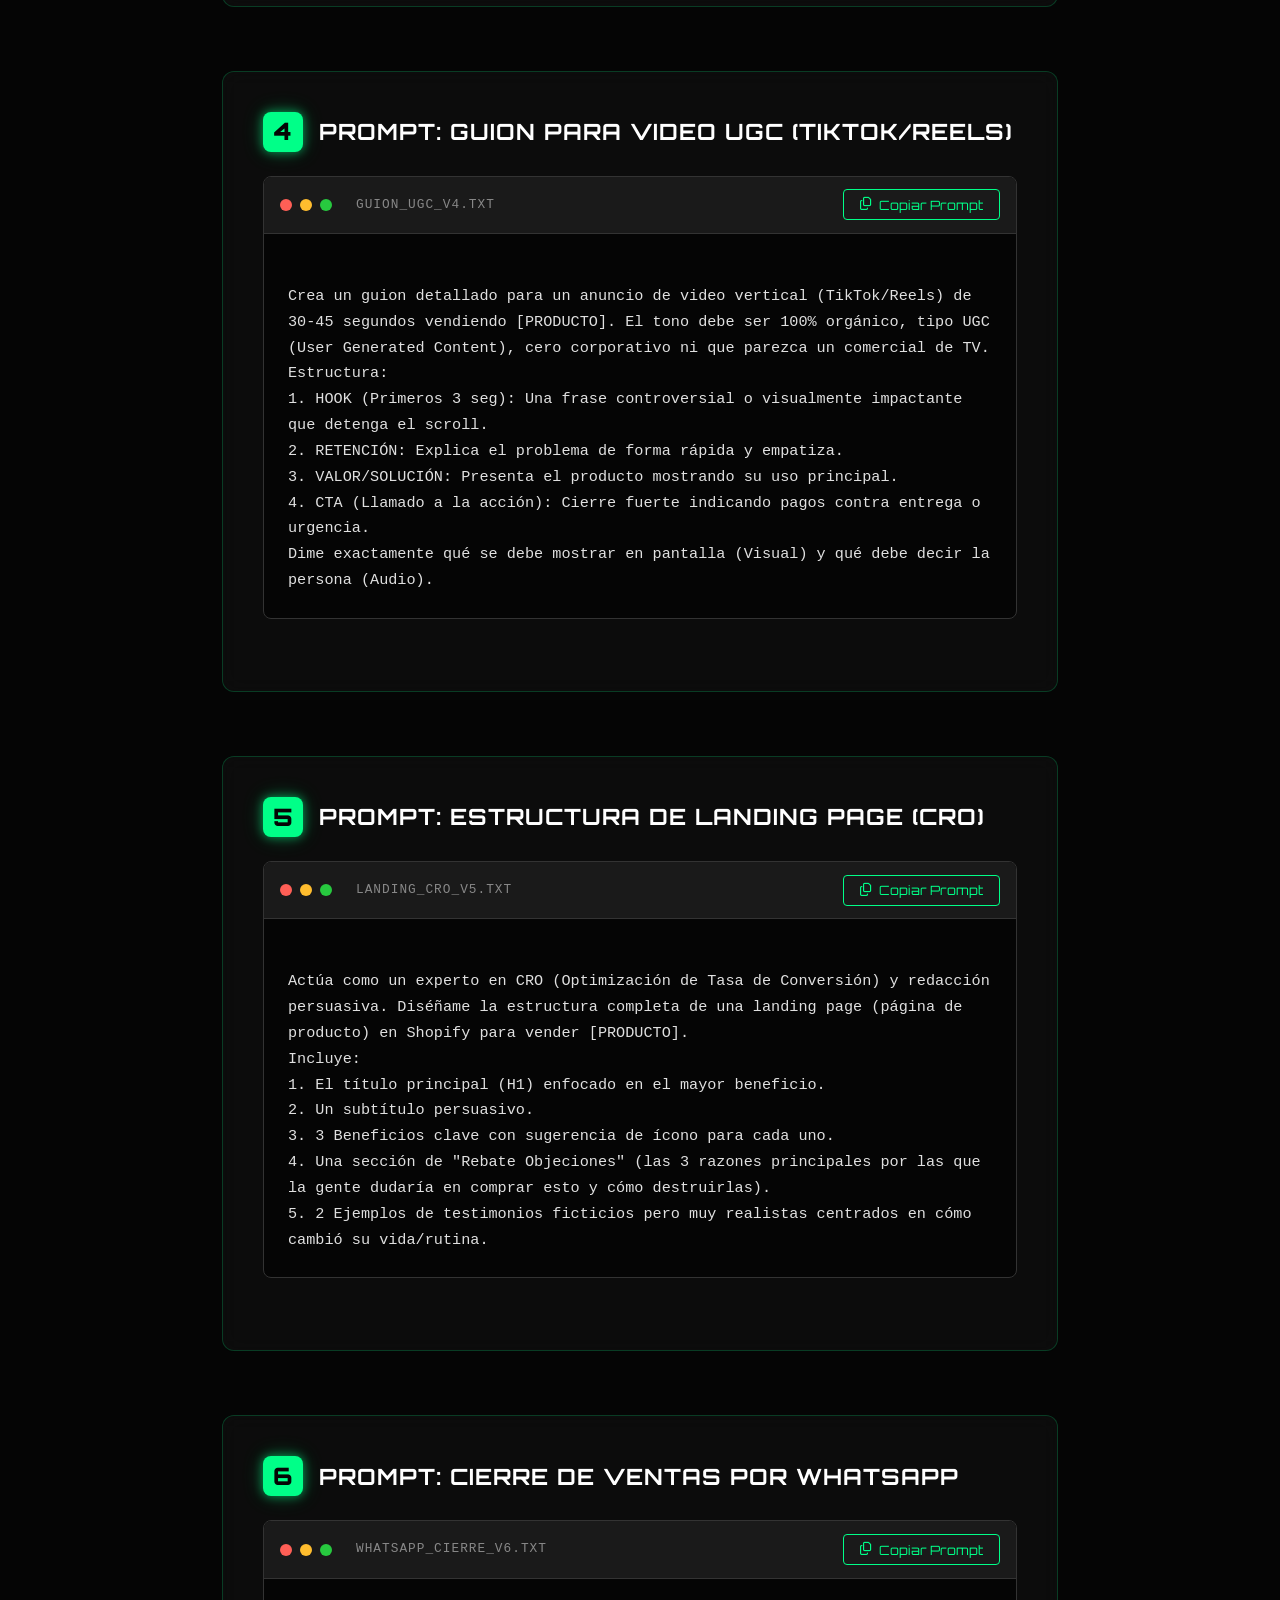
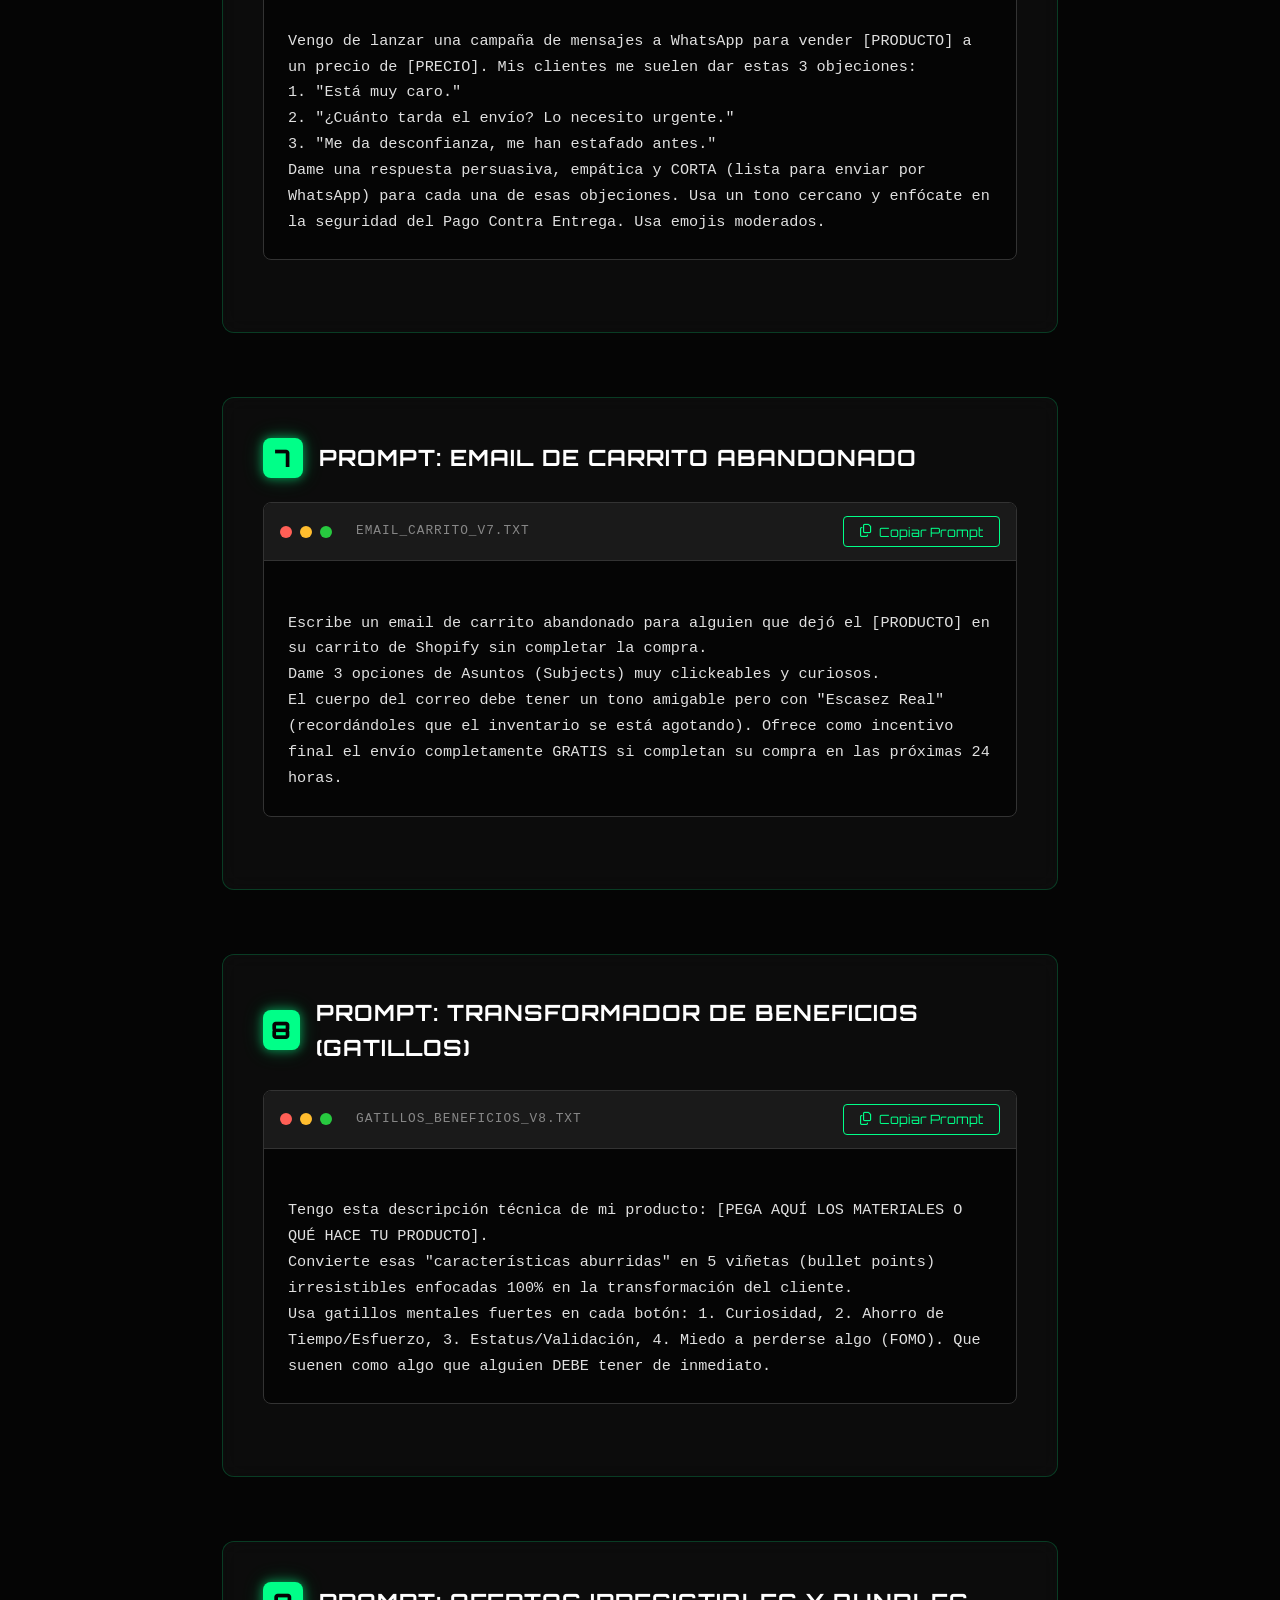
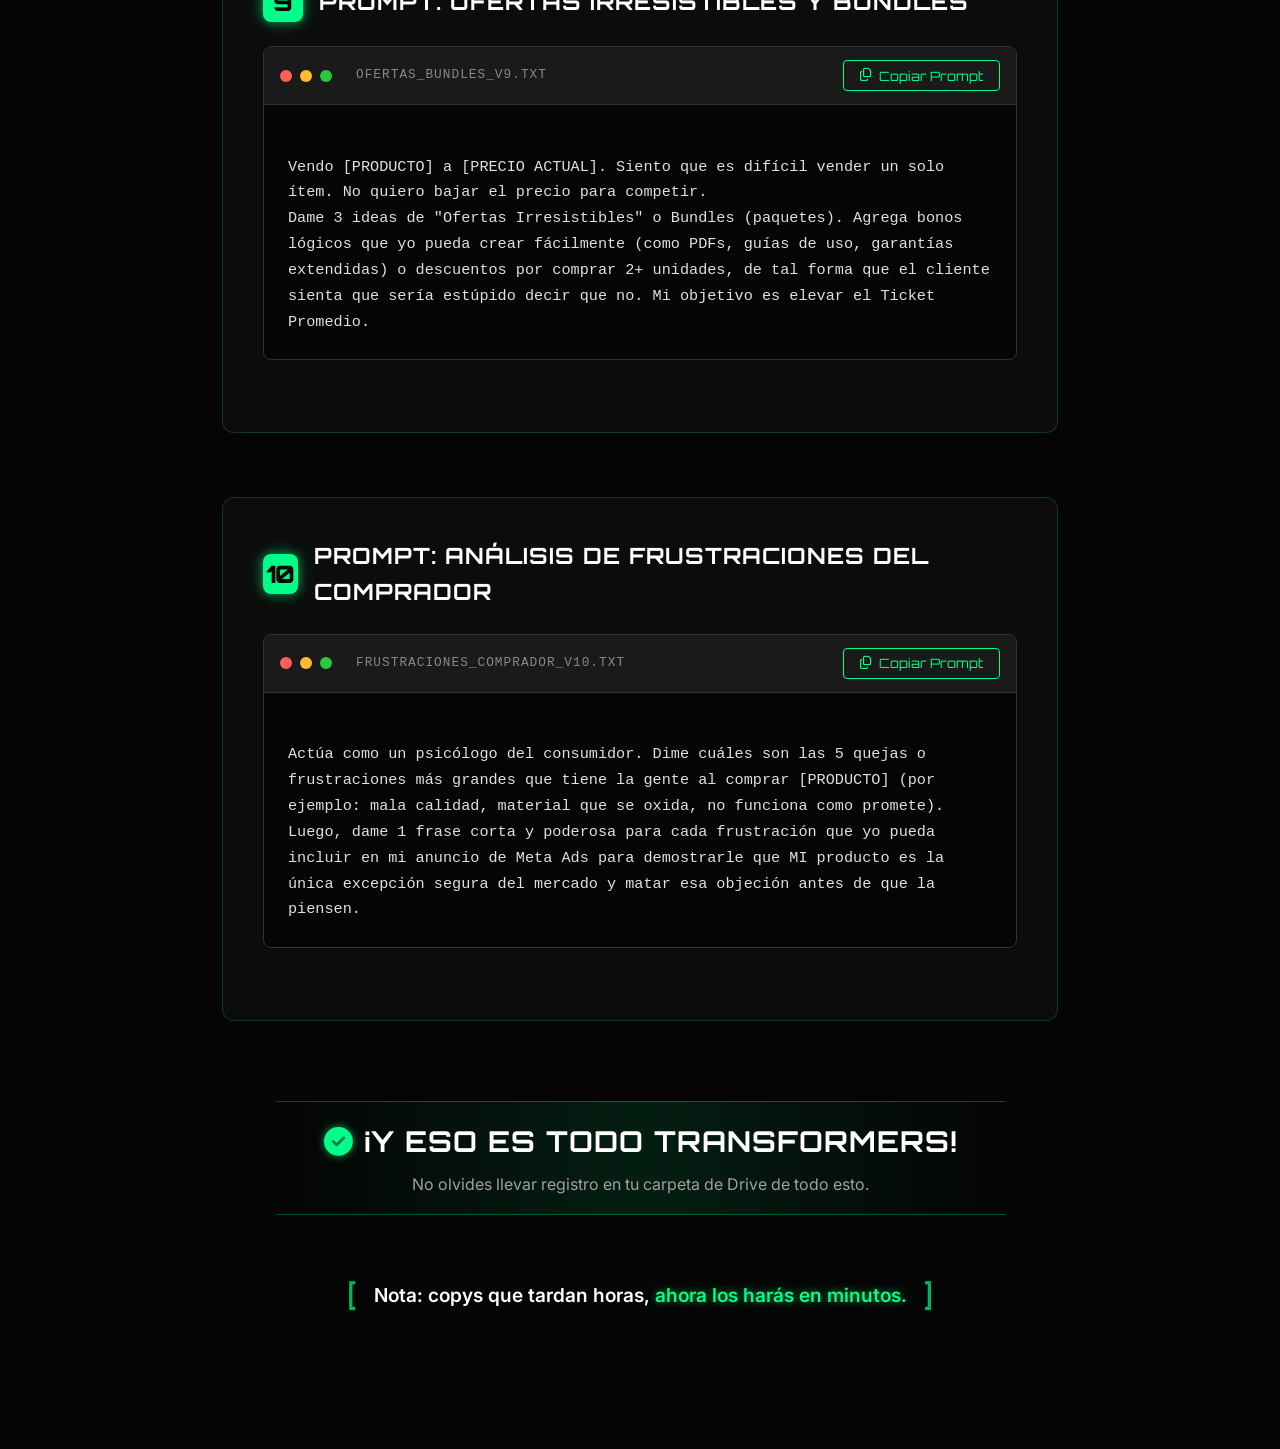
==== commit eb297cac: "feat: add extensiones" ====
--- a/index.html
+++ b/index.html
@@ -31,8 +31,9 @@
                 <p class="kai-message"><i class="fa-solid fa-bolt"></i> EJECUTA. AJUSTA. EVOLUCIONA.</p>
                 <h1 class="main-title">GENERADOR DE <span class="text-glow">COPYS EN MINUTOS</span></h1>
             </div>
-            <div class="nav-links" style="margin-top: 2rem;">
-                <a href="enlaces.html" class="nav-btn"><i class="fa-solid fa-link"></i> Ver Herramientas Oficiales</a>
+            <div class="nav-links" style="margin-top: 2rem; display: flex; justify-content: center; gap: 1rem; flex-wrap: wrap;">
+                <a href="enlaces.html" class="nav-btn"><i class="fa-solid fa-link"></i> Herramientas de Afiliado Oficiales</a>
+                <a href="extensiones.html" class="nav-btn"><i class="fa-solid fa-puzzle-piece"></i> Extensiones de Chrome</a>
             </div>
         </header>
 
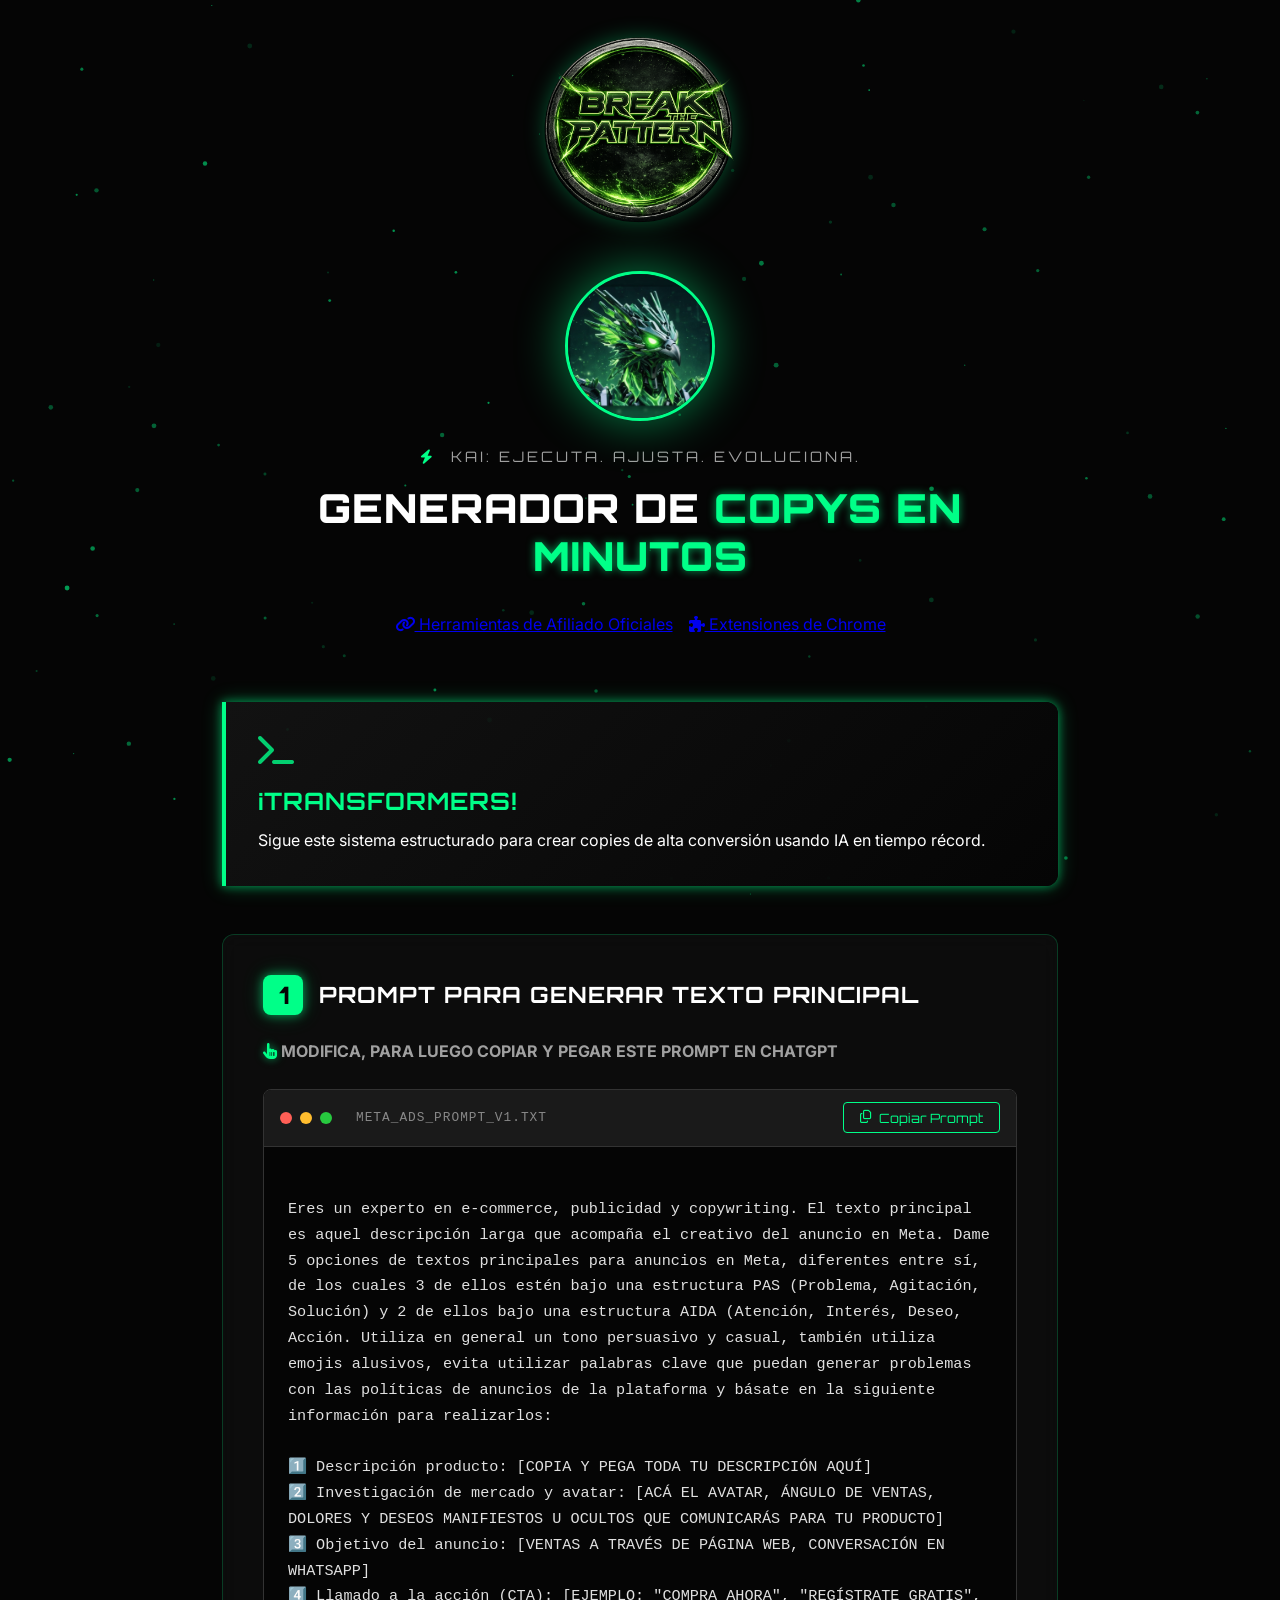
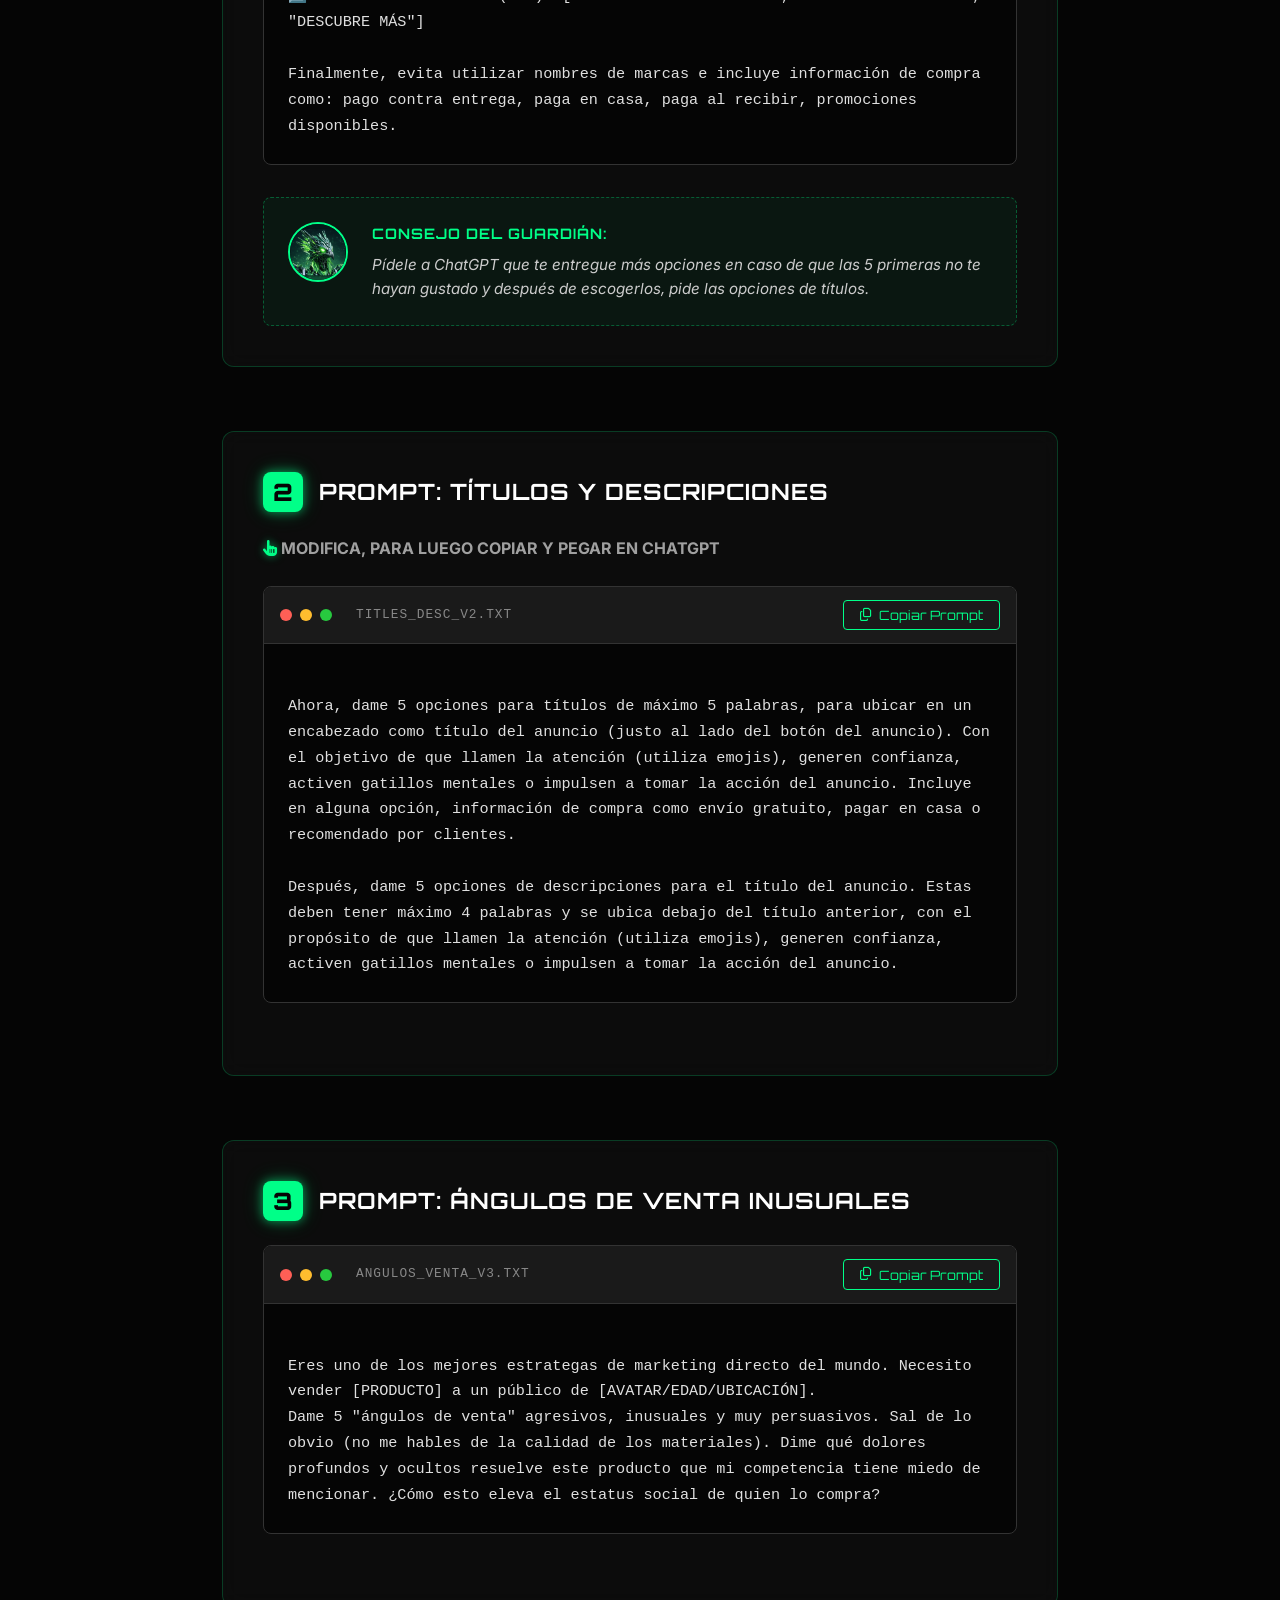
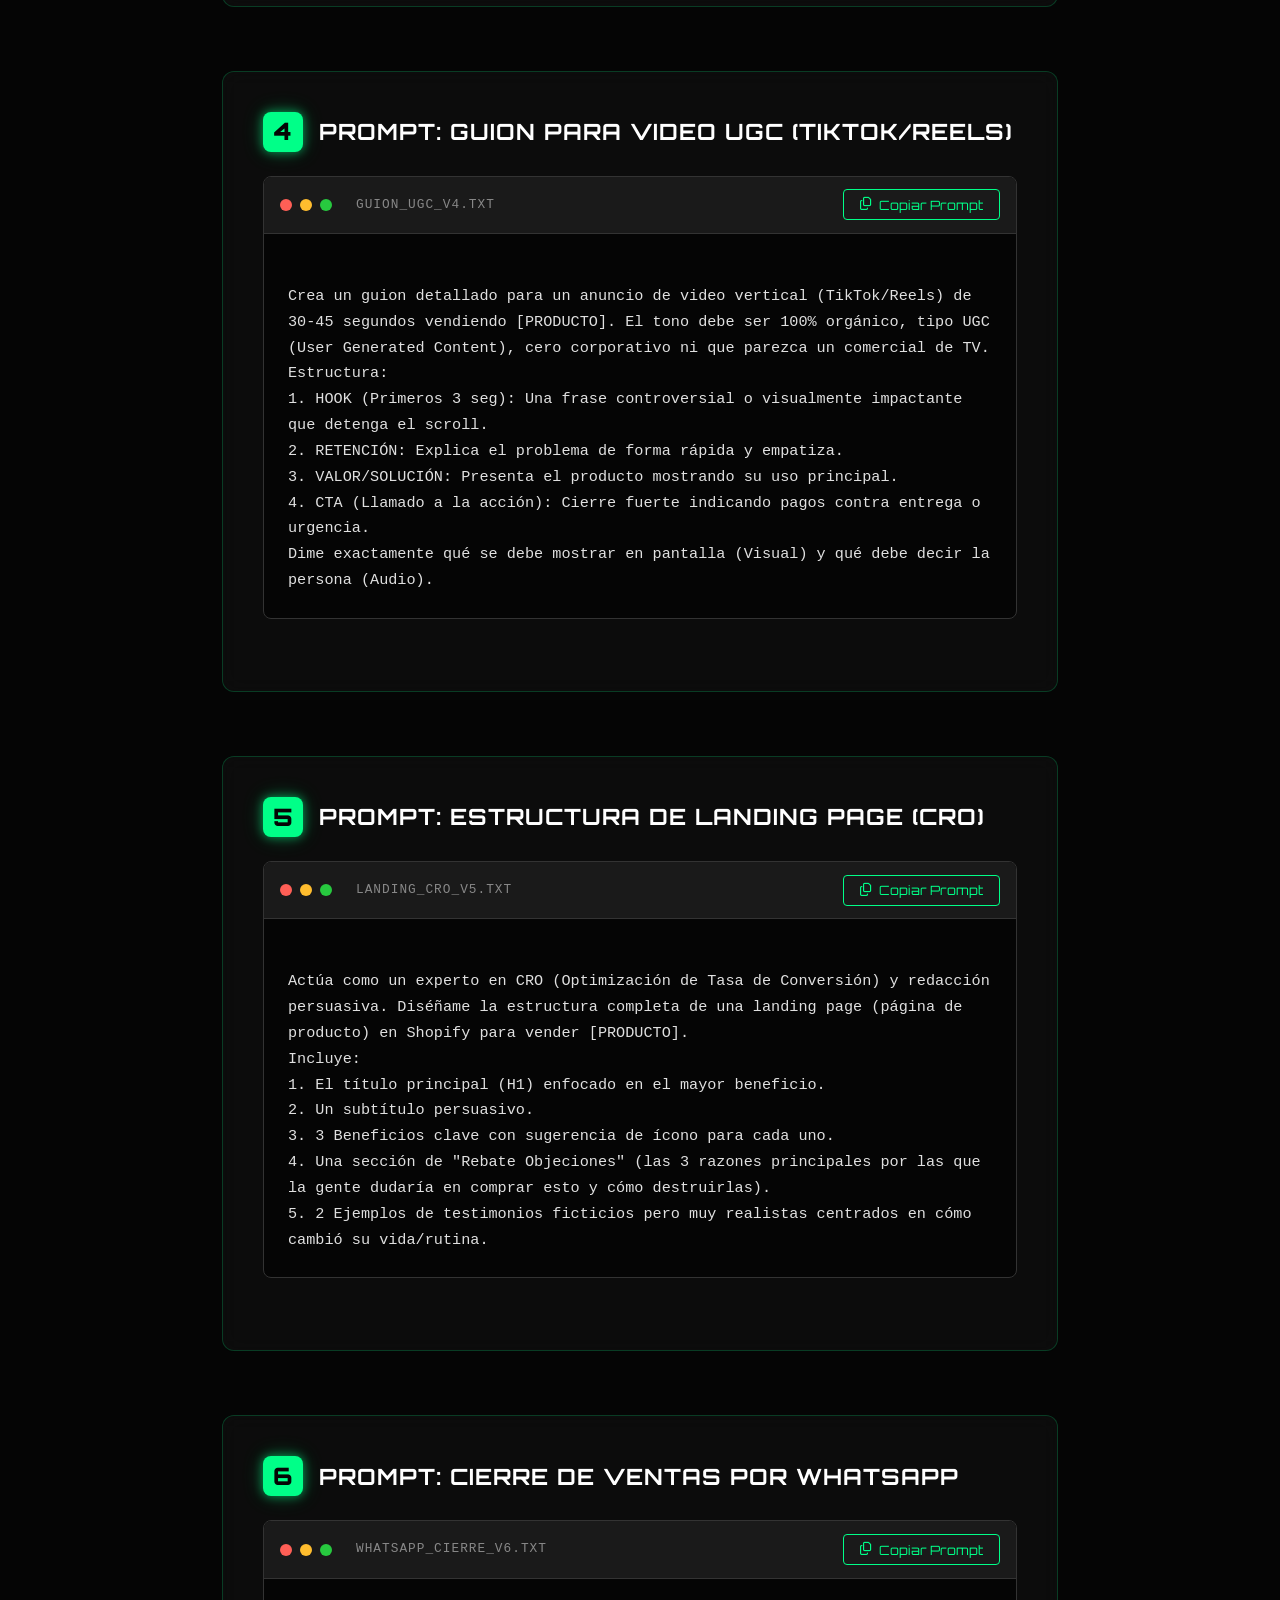
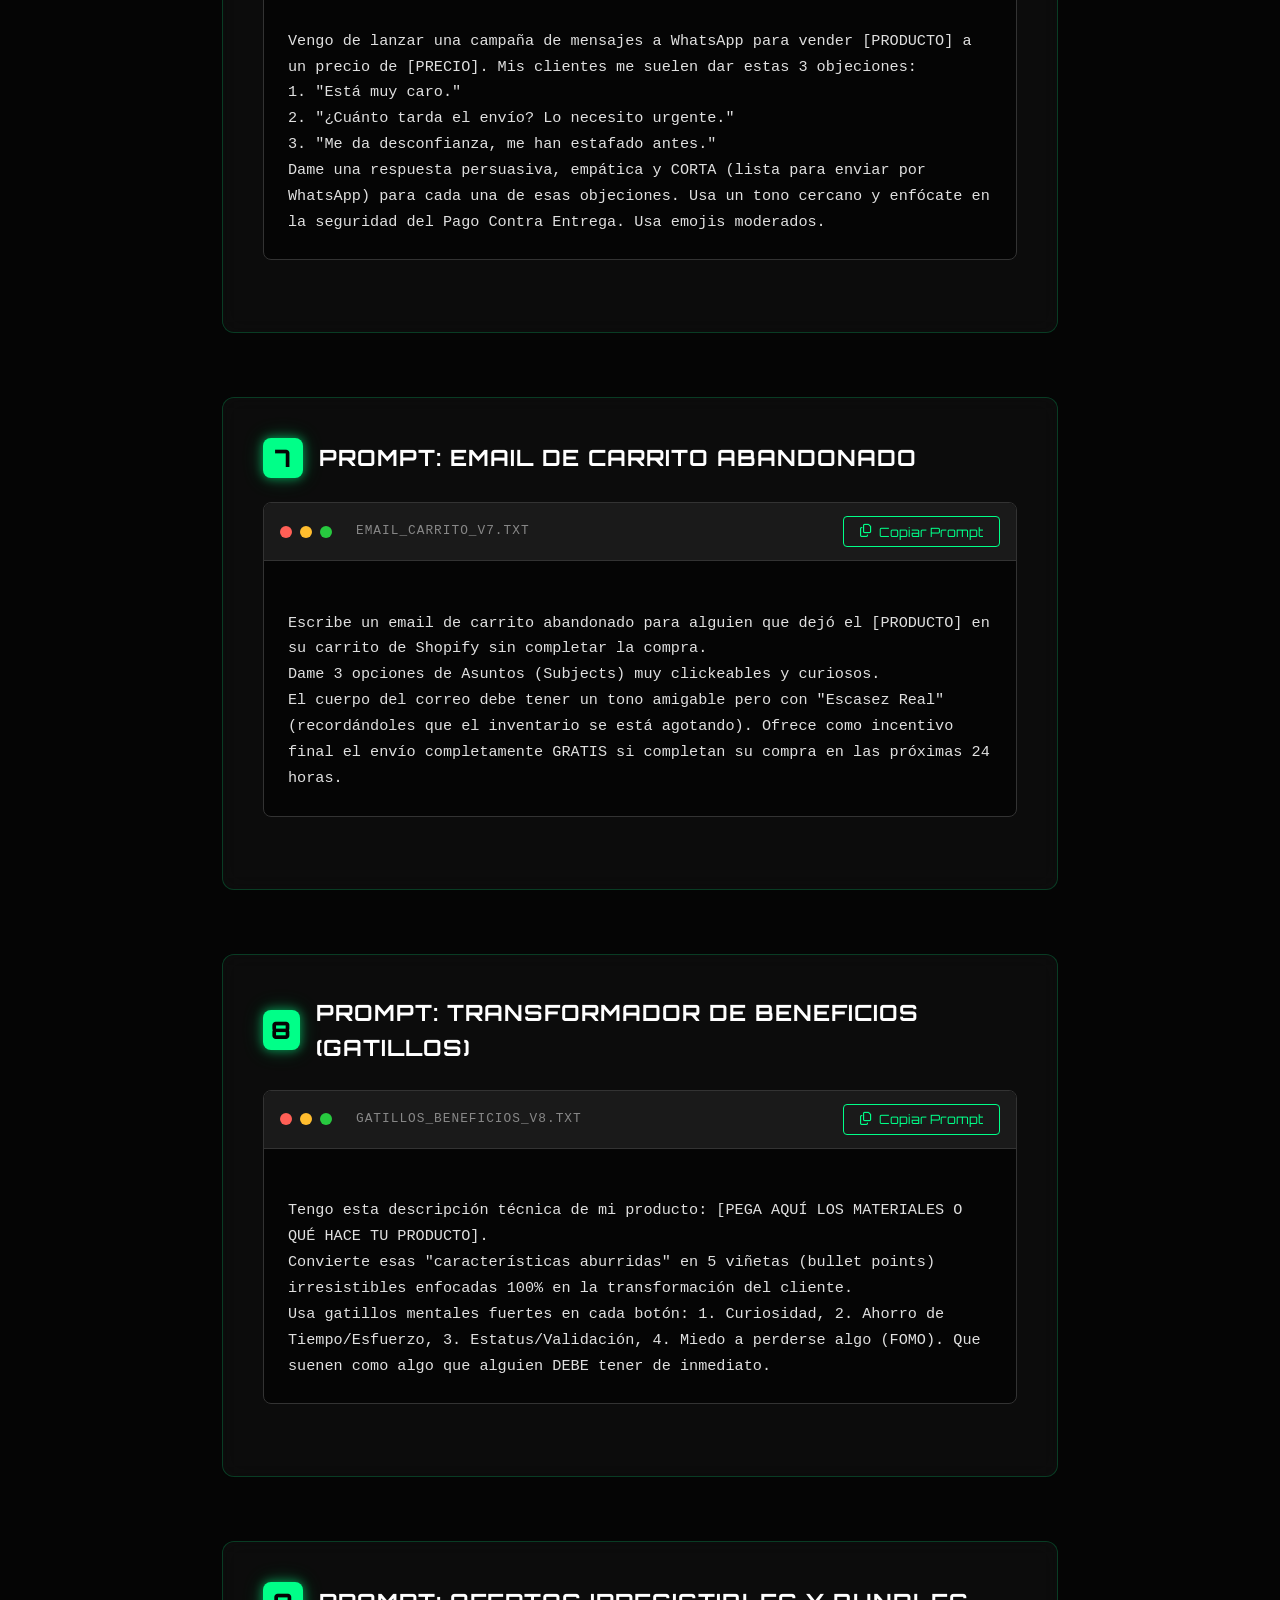
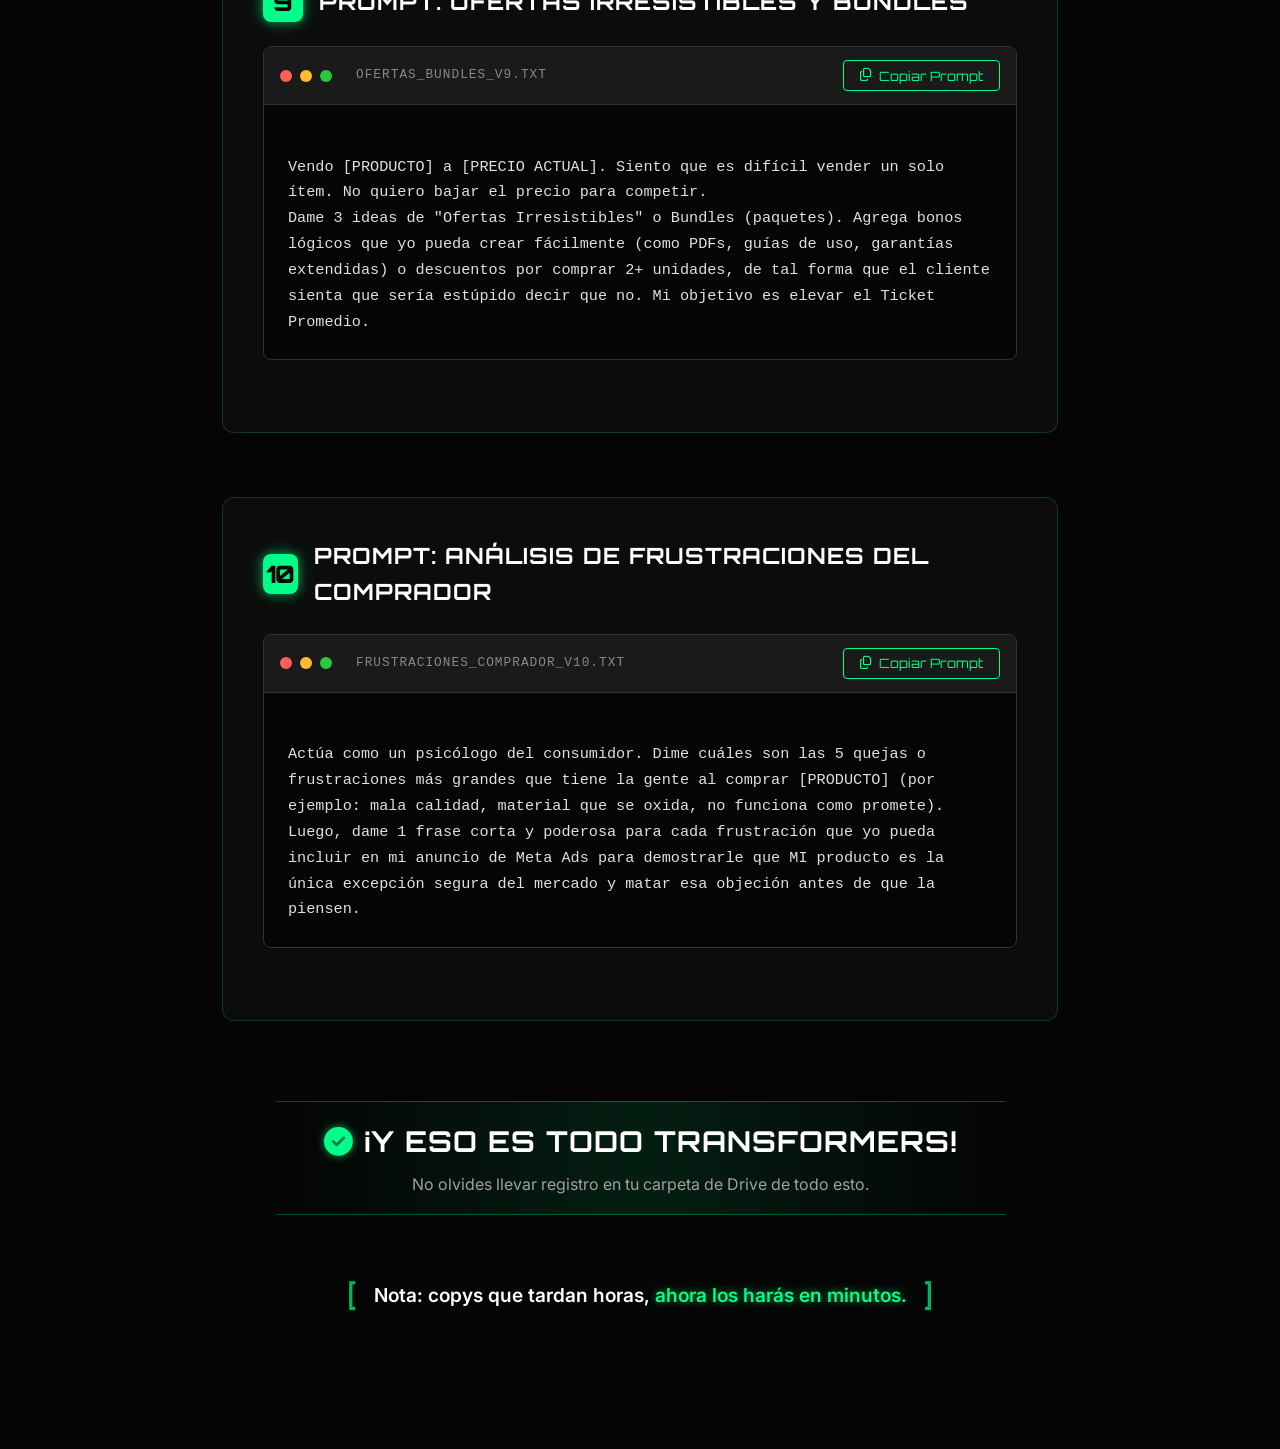
==== commit 1c3f537e: "fix: responsive grid for mobile, chrome web store urls, kai messages" ====
--- a/index.html
+++ b/index.html
@@ -28,7 +28,7 @@
                 <img src="assets/avatar.jpg" alt="Kai Avatar" class="kai-avatar">
             </div>
             <div class="header-text">
-                <p class="kai-message"><i class="fa-solid fa-bolt"></i> EJECUTA. AJUSTA. EVOLUCIONA.</p>
+                <p class="kai-message"><i class="fa-solid fa-bolt"></i> KAI: EJECUTA. AJUSTA. EVOLUCIONA.</p>
                 <h1 class="main-title">GENERADOR DE <span class="text-glow">COPYS EN MINUTOS</span></h1>
             </div>
             <div class="nav-links" style="margin-top: 2rem; display: flex; justify-content: center; gap: 1rem; flex-wrap: wrap;">
--- a/styles.css
+++ b/styles.css
@@ -603,6 +603,97 @@
 .bg-lime { background-color: #99ff00; }
 .bg-lime-light { background-color: #aaff00; }
 
+/* Extensions List Aesthetic */
+.ext-list {
+    display: flex;
+    flex-direction: column;
+    gap: 1.5rem;
+    max-width: 900px;
+    margin: 0 auto;
+}
+
+.ext-item {
+    display: block;
+    text-decoration: none;
+    transition: all 0.3s ease;
+    padding: 1rem;
+    border-radius: 8px;
+    position: relative;
+    overflow: hidden;
+}
+
+.ext-item::after {
+    content: '';
+    position: absolute;
+    right: 20px;
+    top: 50%;
+    transform: translateY(-50%);
+    color: #00ff55;
+    font-family: "Font Awesome 6 Free";
+    font-weight: 900;
+    content: "\f08e"; /* External link icon */
+    opacity: 0;
+    transition: all 0.3s;
+    font-size: 1.2rem;
+}
+
+.ext-item:hover {
+    background: rgba(0, 255, 136, 0.05);
+    box-shadow: 0 0 20px rgba(0, 255, 136, 0.05);
+    transform: translateX(8px);
+}
+
+.ext-item:hover::after {
+    opacity: 1;
+    right: 15px;
+}
+
+.ext-title {
+    color: #00ff55;
+    font-size: 1.2rem;
+    font-family: var(--font-heading);
+    font-weight: 700;
+    display: flex;
+    align-items: center;
+    letter-spacing: 1px;
+    margin-bottom: 0;
+    text-transform: uppercase;
+}
+
+.ext-desc {
+    border-left: 2px solid #00ff55;
+    margin-left: 4px; /* to theoretically align center with the 10px square */
+    padding-left: 20px;
+    padding-top: 10px;
+    padding-bottom: 5px;
+    position: relative;
+}
+
+.ext-desc::before {
+    content: '';
+    position: absolute;
+    left: 0;
+    top: 20px;
+    width: 15px;
+    height: 2px;
+    background: #00ff55;
+    border-radius: 0 2px 2px 0;
+}
+
+.ext-desc p {
+    color: #a0a0a0;
+    font-size: 0.95rem;
+    line-height: 1.6;
+    margin: 0;
+    transition: color 0.3s;
+    max-width: 100%;
+}
+
+
+.ext-item:hover .ext-desc p {
+    color: #ffffff;
+}
+
 /* Ads Container */
 .ads-container {
     display: grid;
@@ -611,7 +702,7 @@
 }
 
 @media (max-width: 768px) {
-    .benefits-grid, .ads-container, .links-row {
+    .benefits-grid, .ads-container, .links-row, .affiliate-grid {
         grid-template-columns: 1fr;
         flex-direction: column;
     }
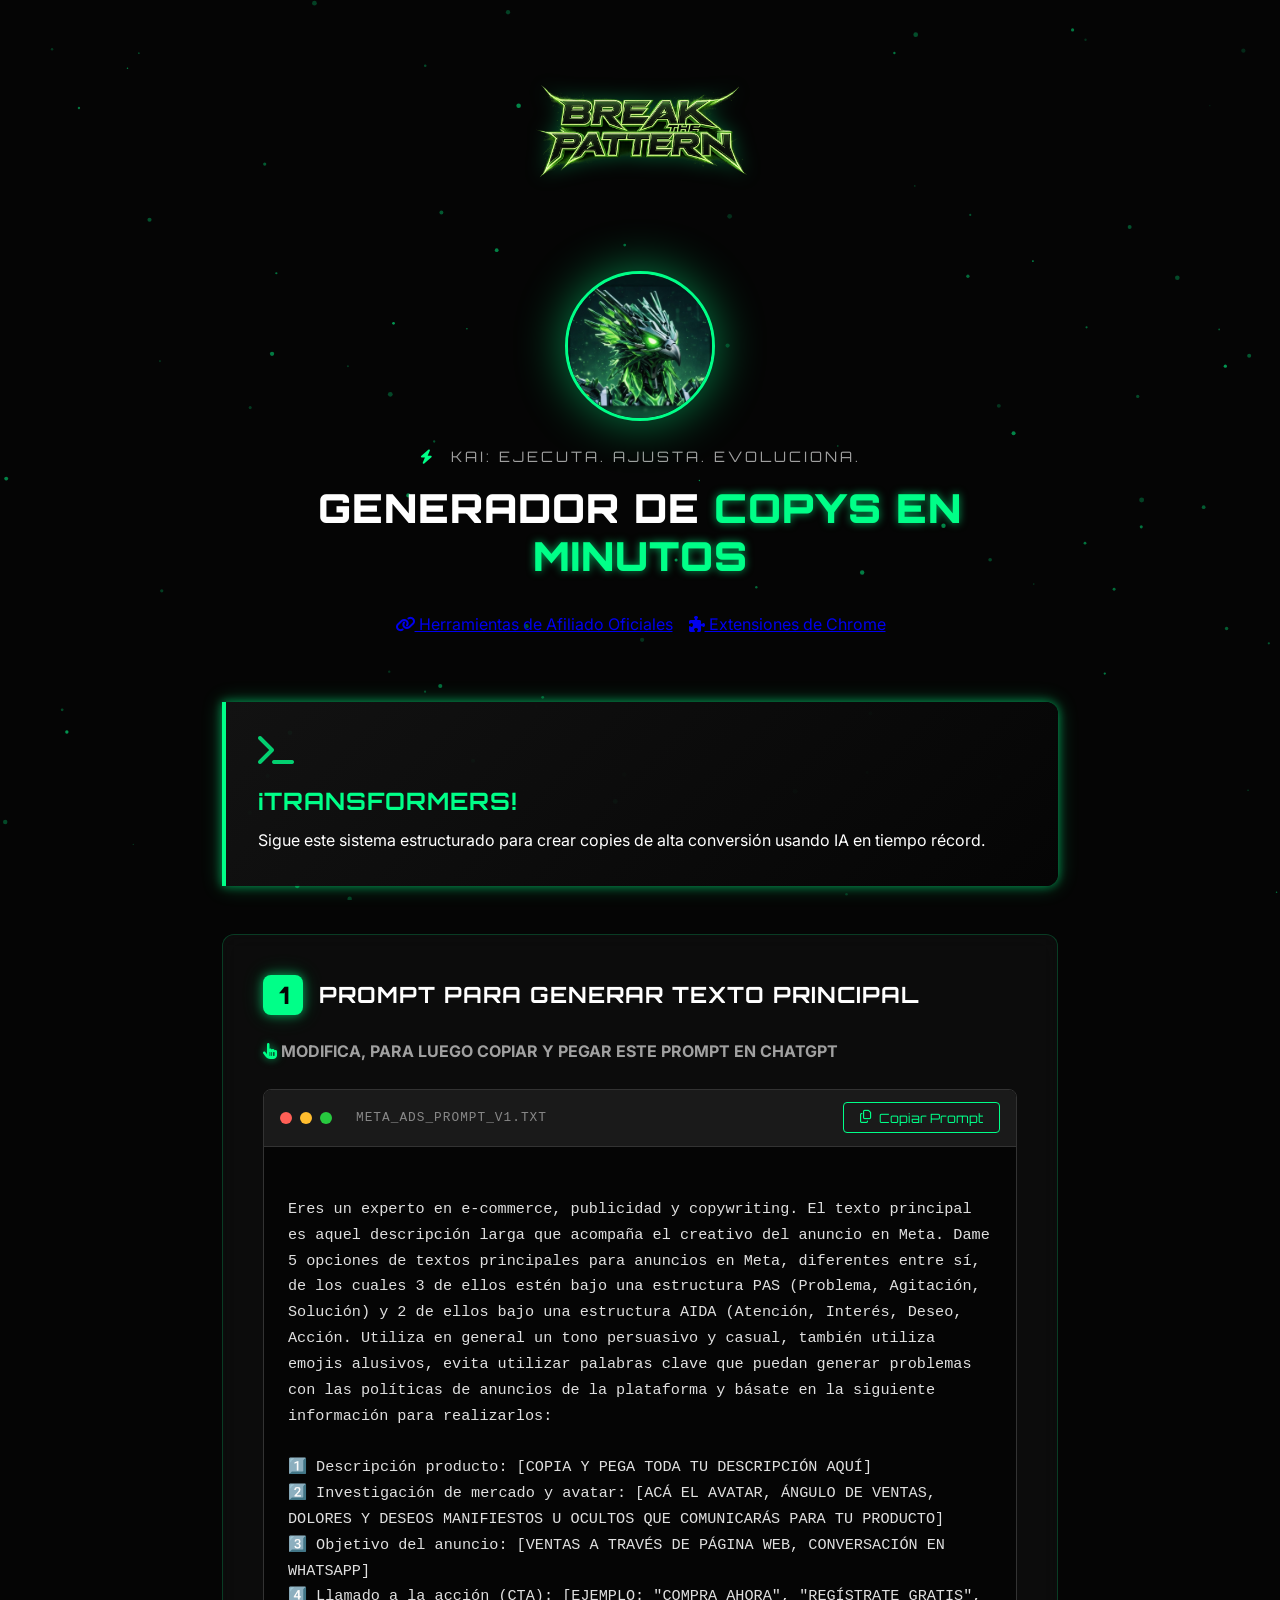
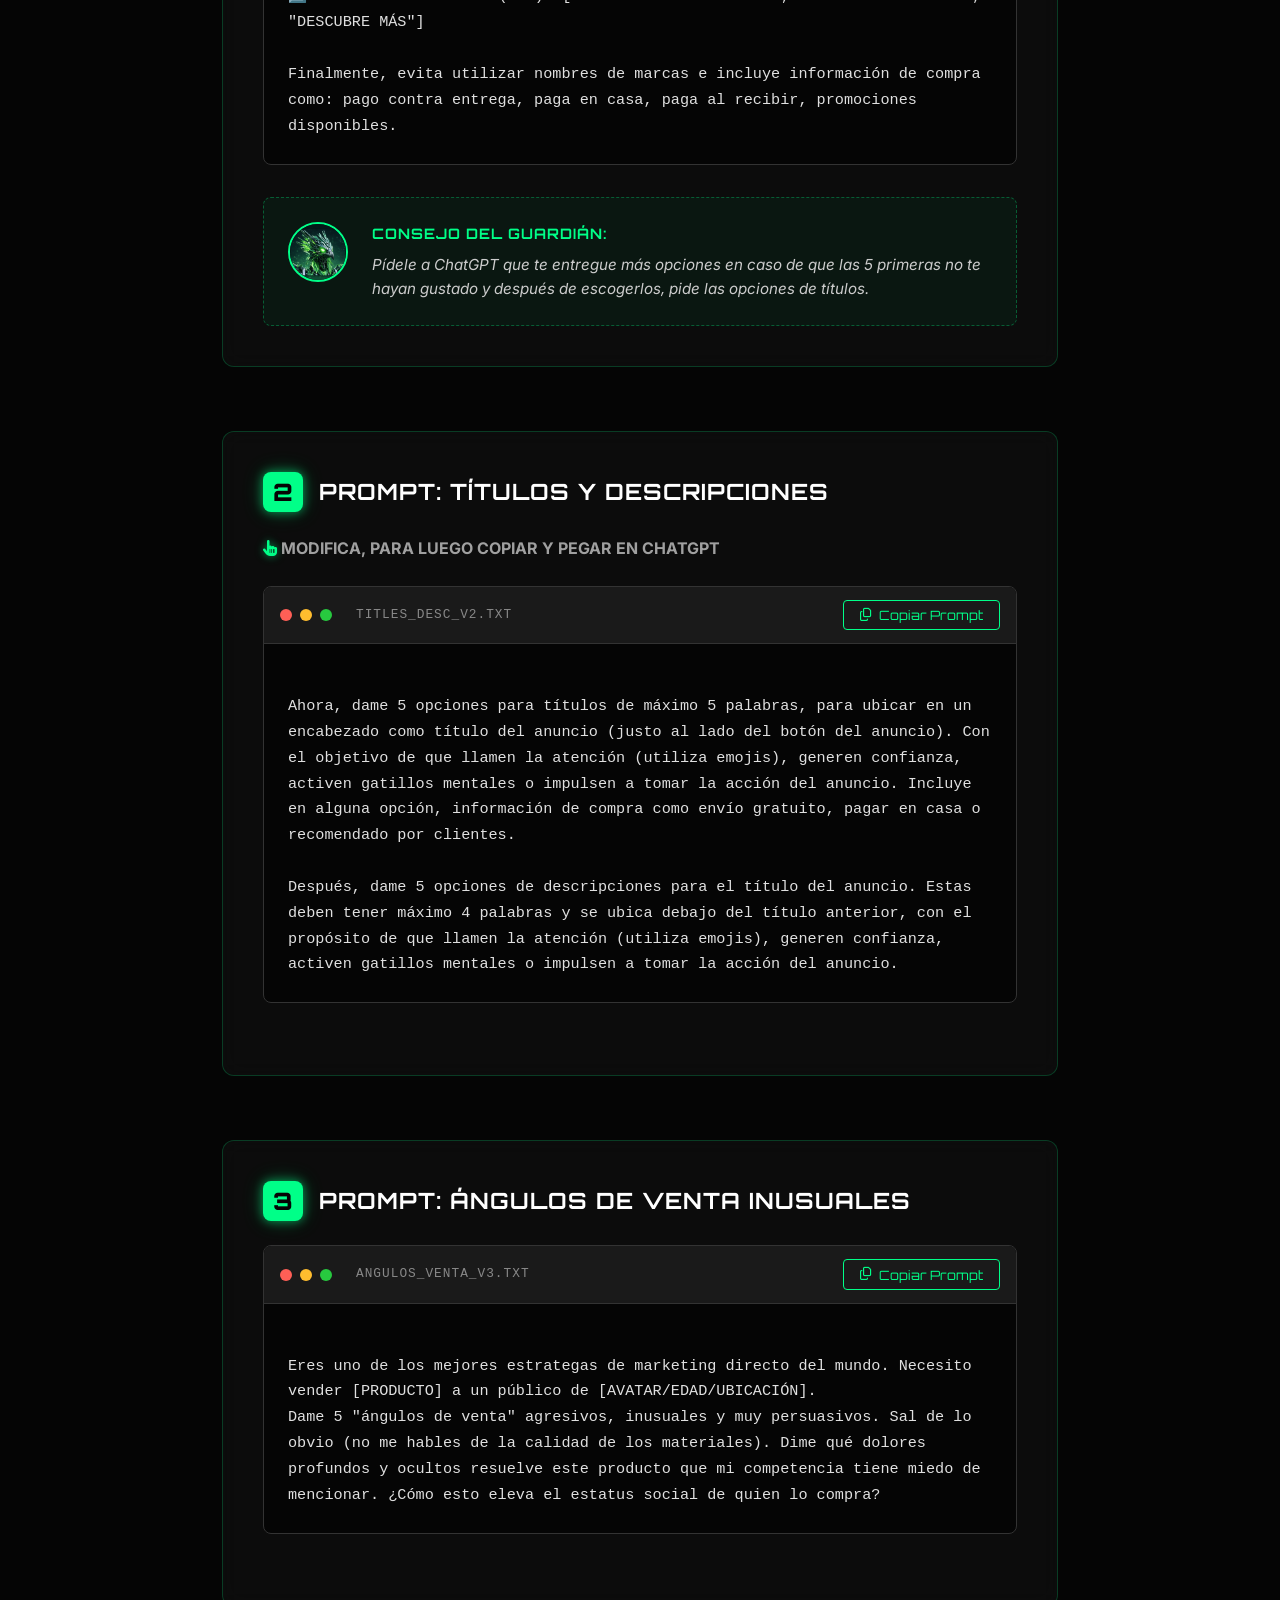
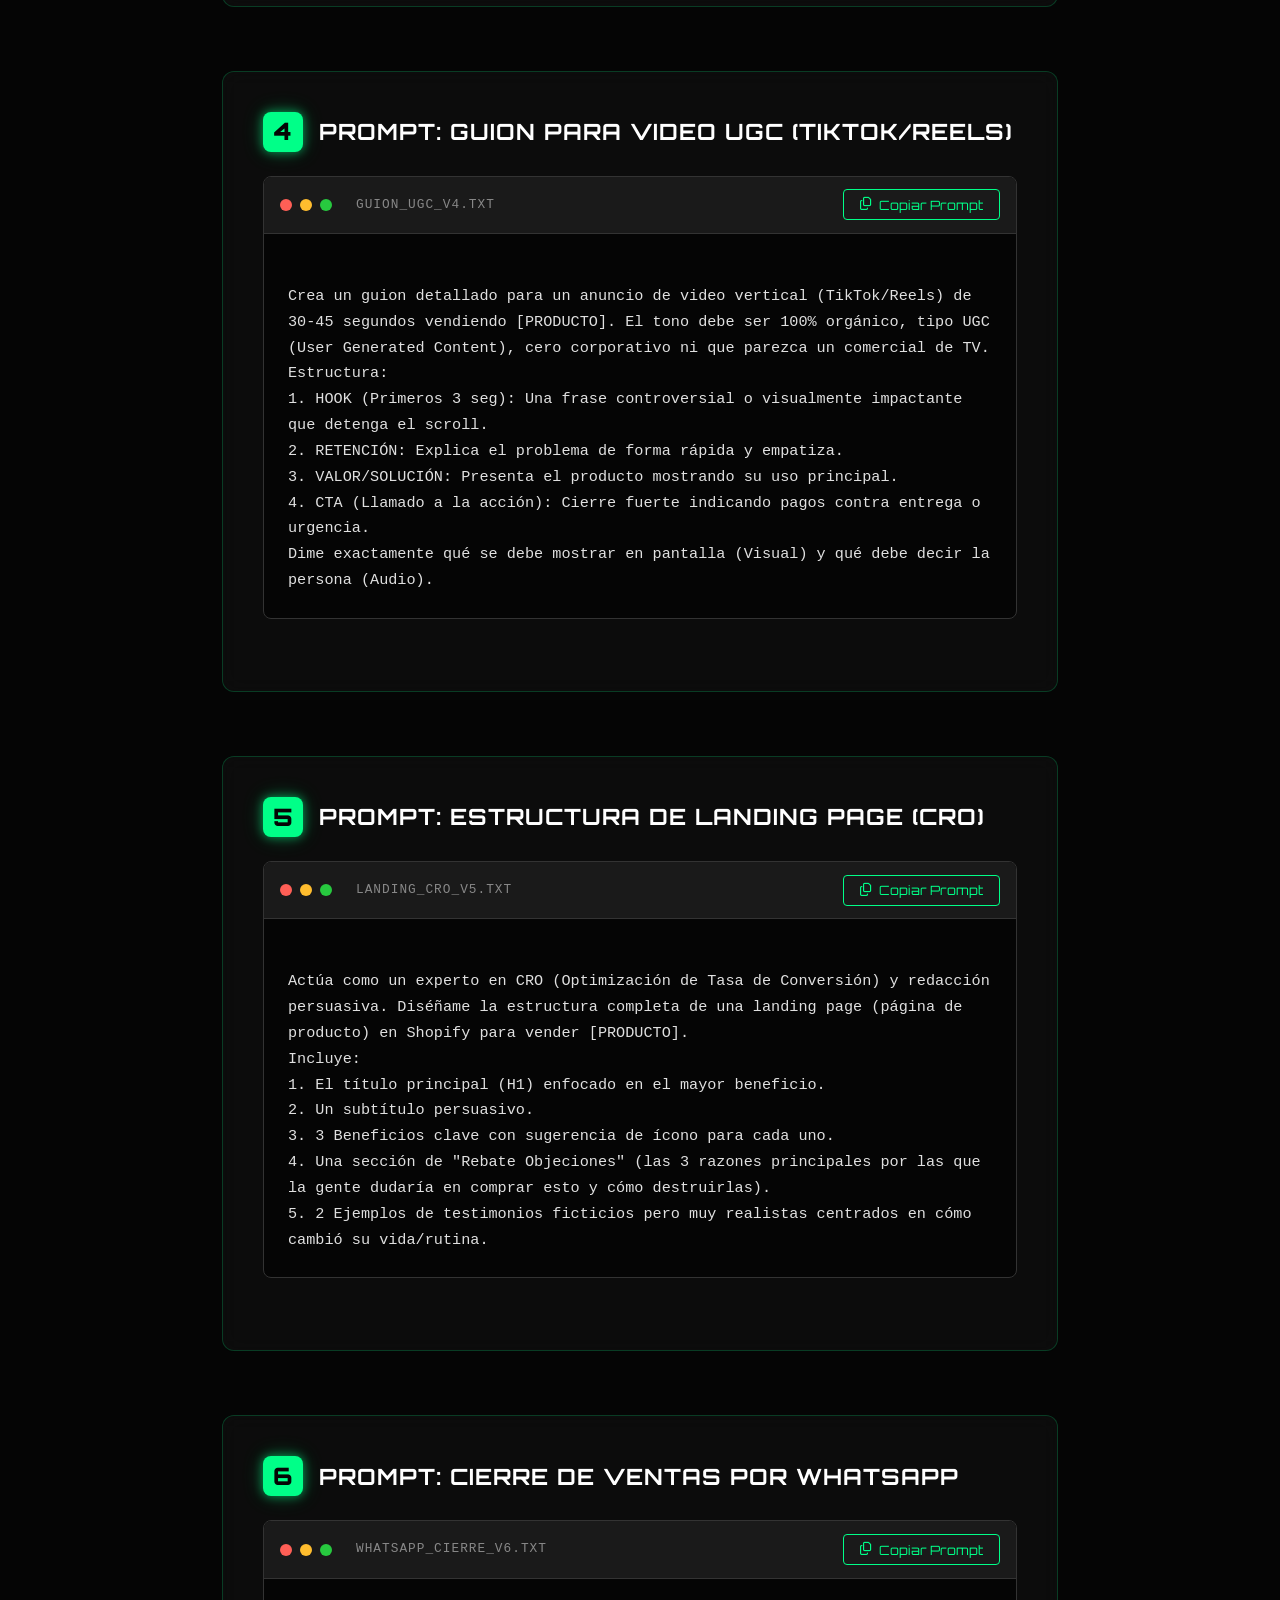
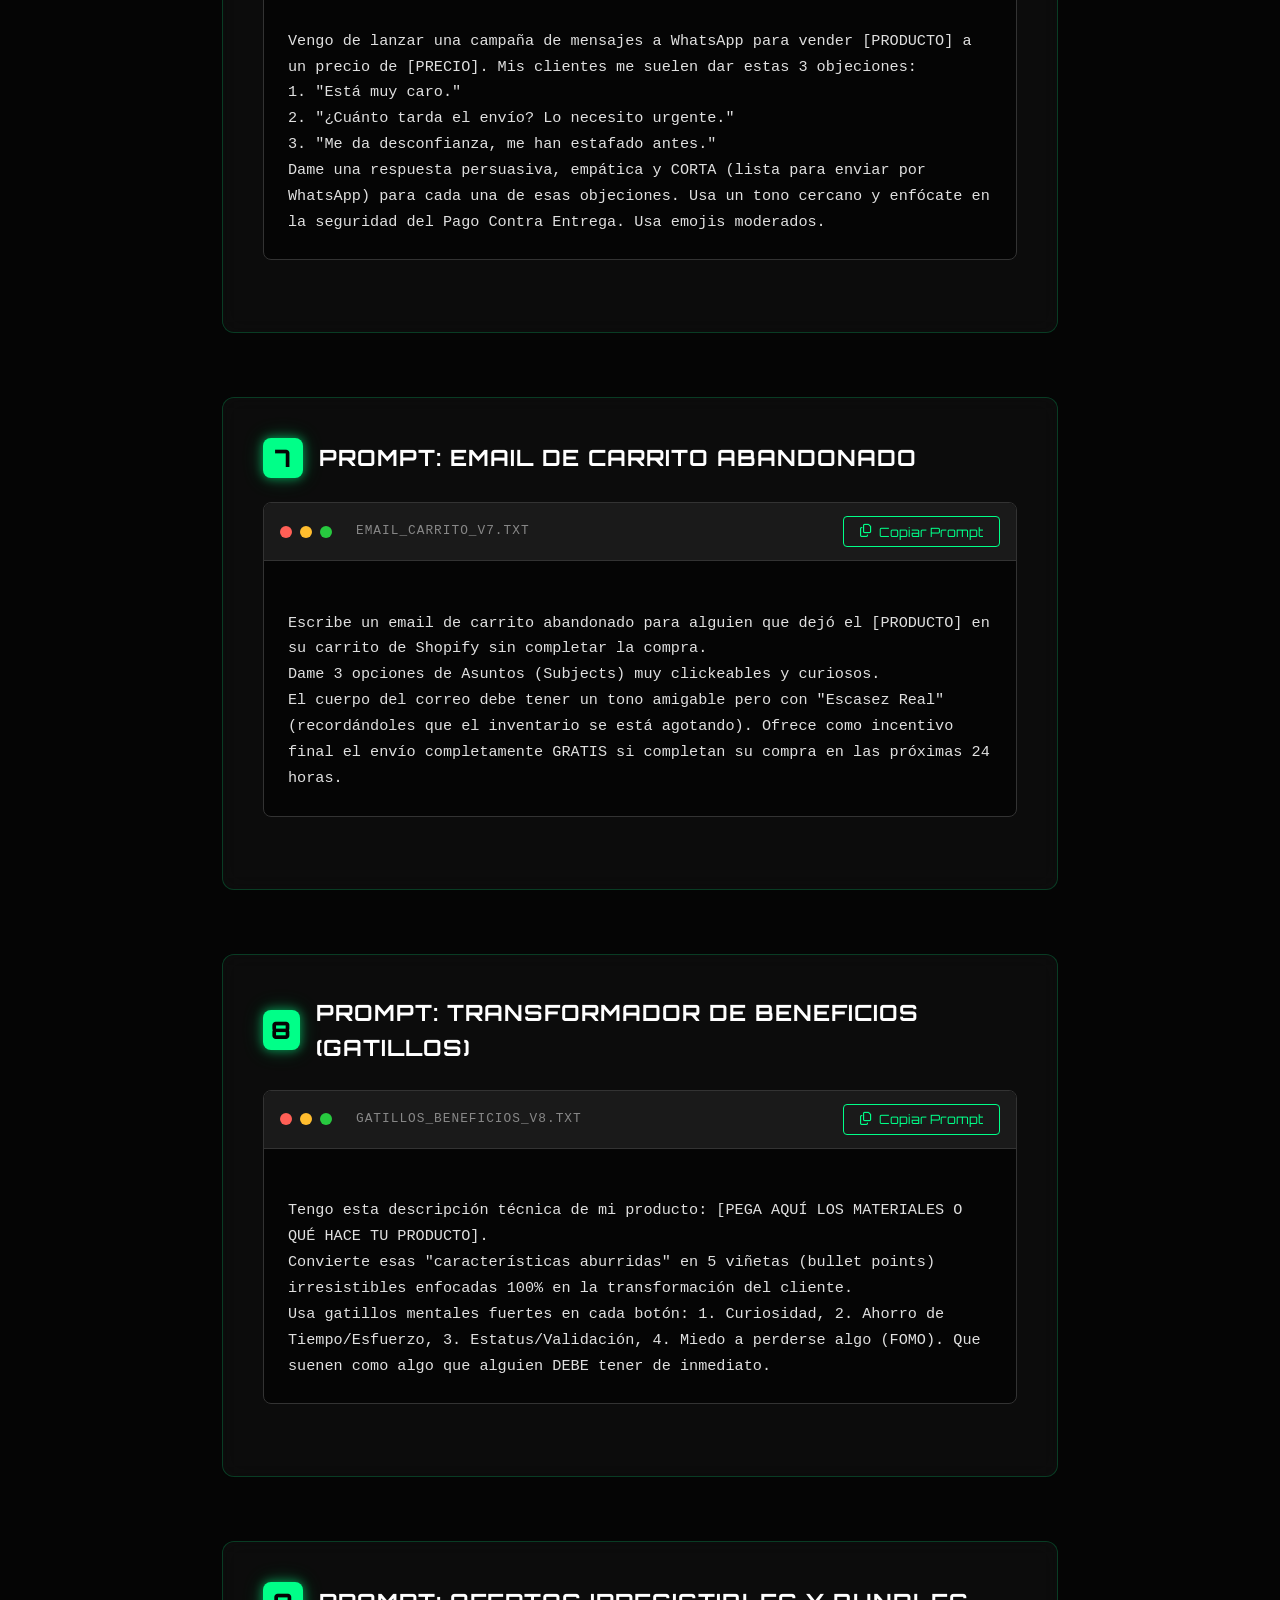
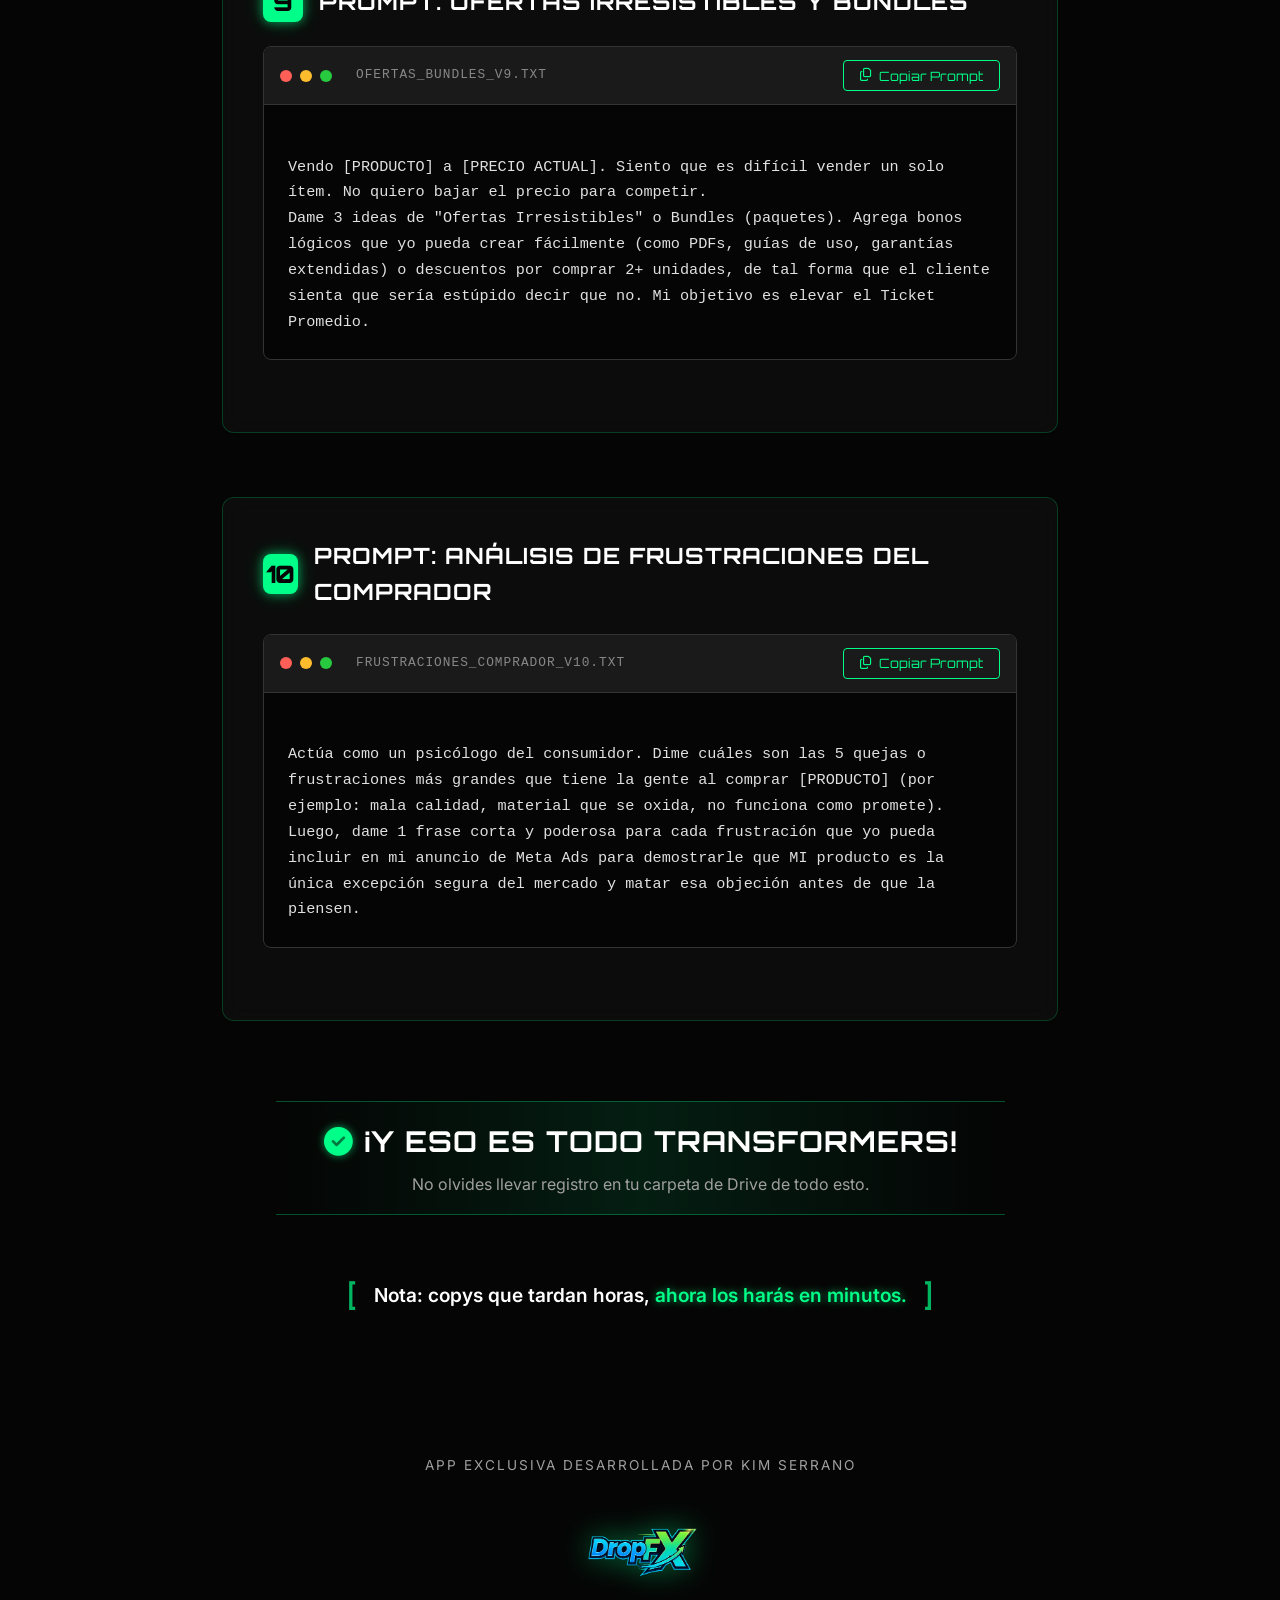
==== commit 9a883c2b: "feat: update main logo and add DropFX footer" ====
--- a/index.html
+++ b/index.html
@@ -324,6 +324,14 @@
         </main>
     </div>
 
+    <!-- DROP FX FOOTER -->
+    <div style="text-align: center; padding-bottom: 3rem; margin-top: 2rem;">
+        <p class="text-gray" style="font-size: 0.85rem; letter-spacing: 2px; margin-bottom: 1rem; text-transform: uppercase;">App Exclusiva Desarrollada por Kim Serrano</p>
+        <a href="https://dropfx.vercel.app" target="_blank" style="display: inline-block; transition: transform 0.3s ease;" onmouseover="this.style.transform='scale(1.05)'" onmouseout="this.style.transform='scale(1)'">
+            <img src="assets/dropfx_logo.png" alt="DropFX" style="max-width: 180px; filter: drop-shadow(0 0 15px rgba(0, 255, 136, 0.4));">
+        </a>
+    </div>
+
     <!-- Scripts -->
     <script src="particles.js"></script>
     <script src="script.js"></script>
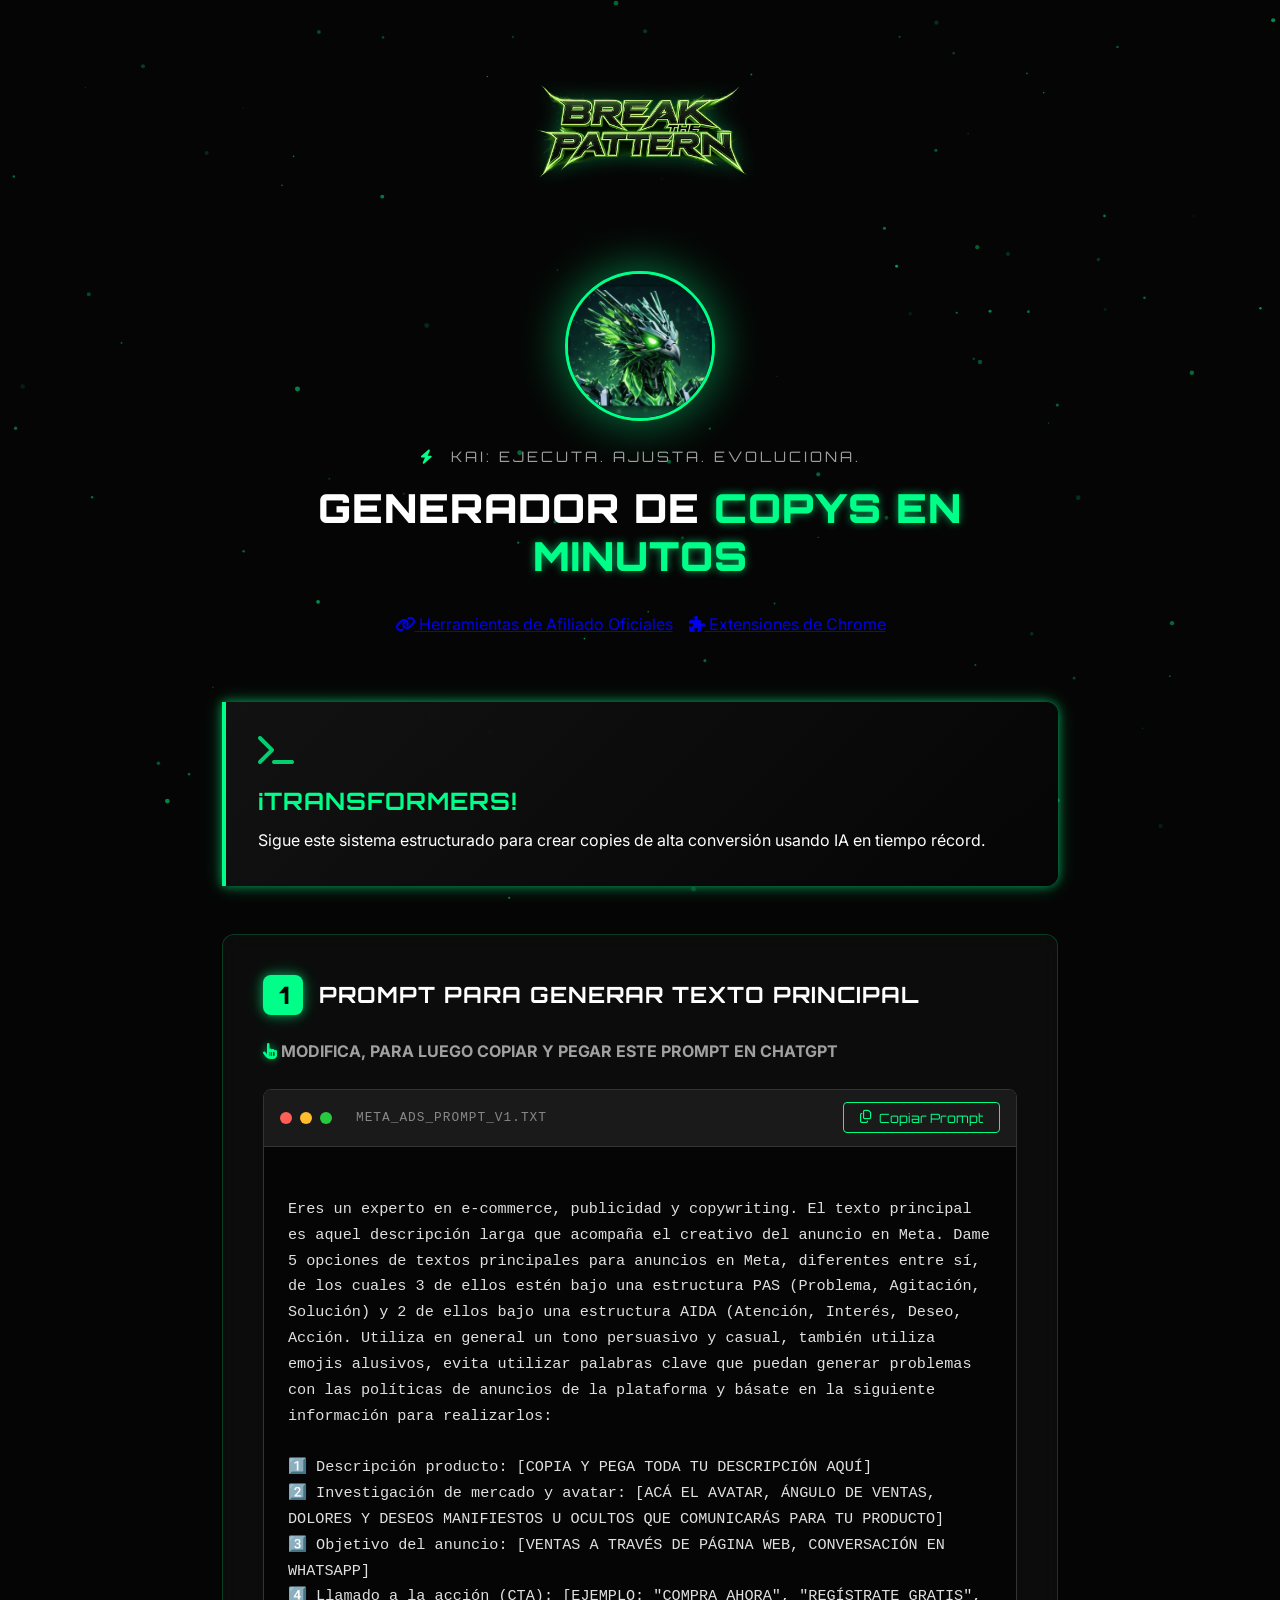
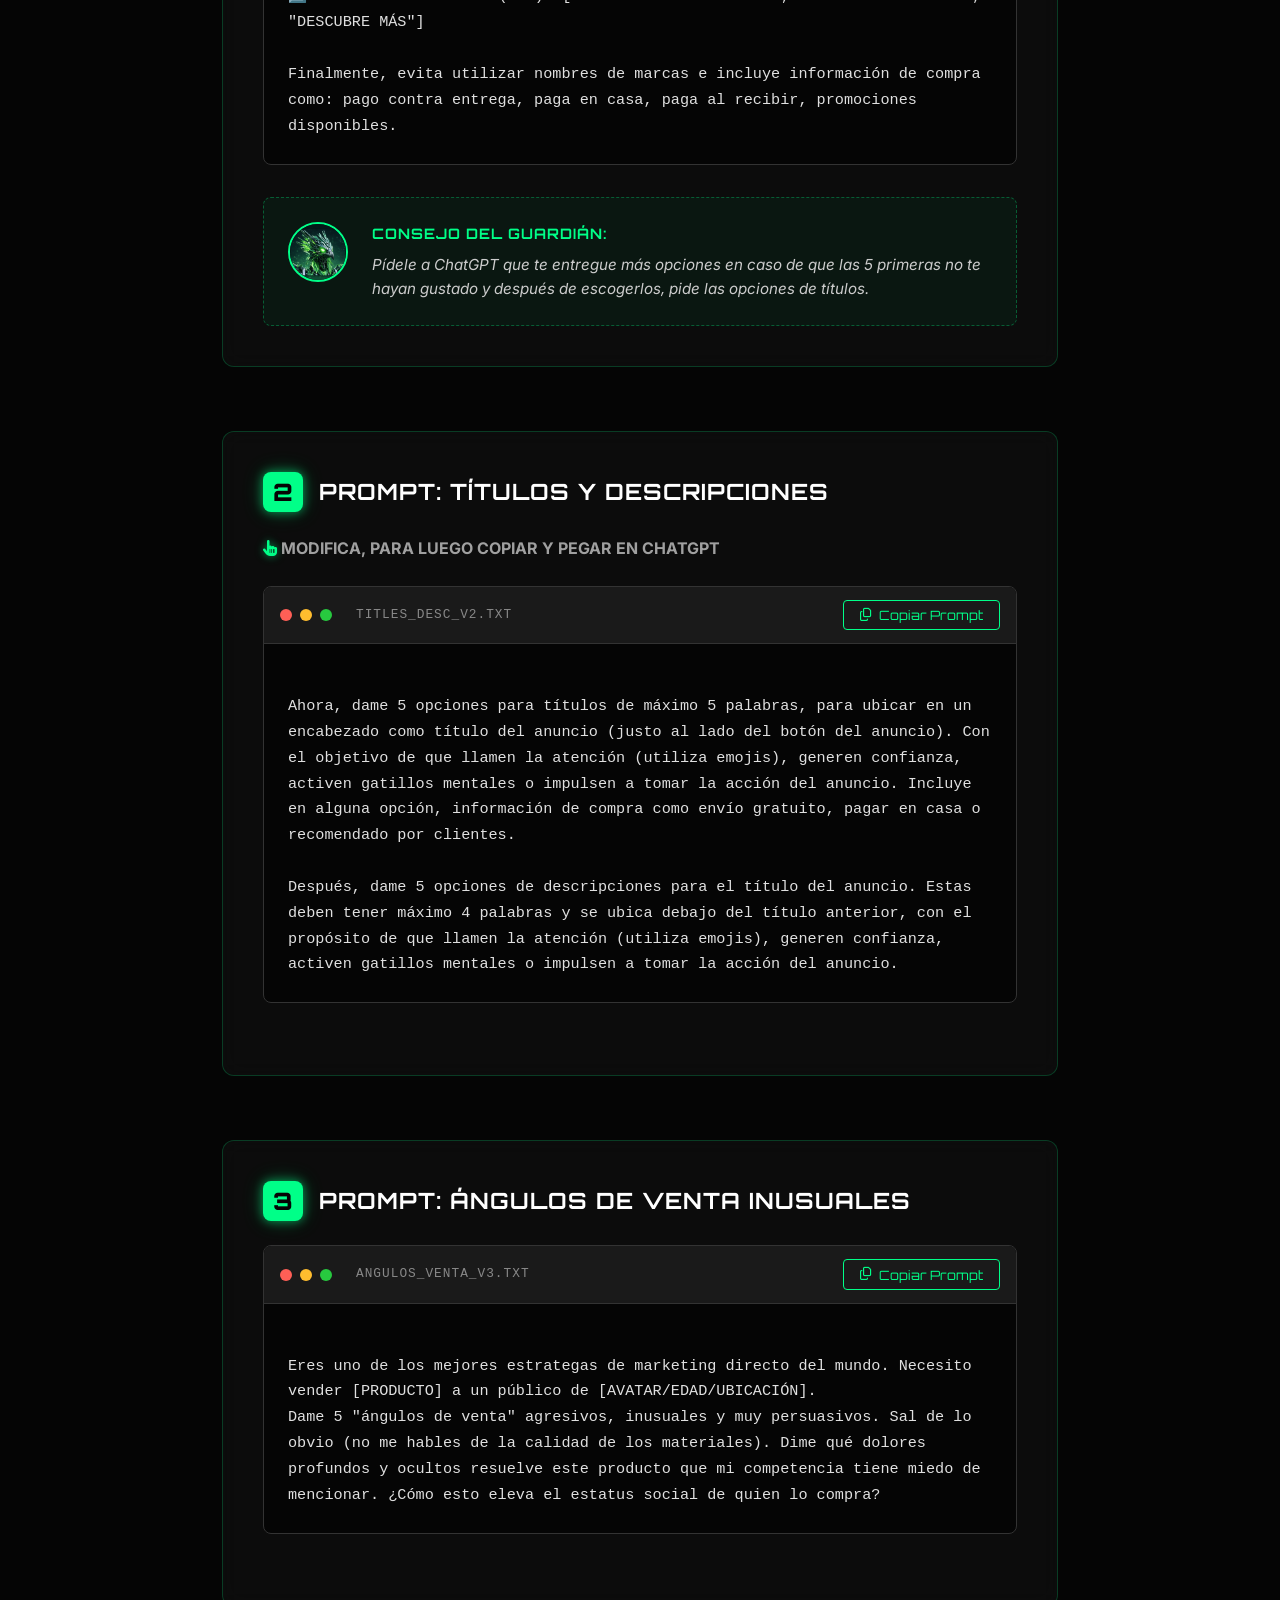
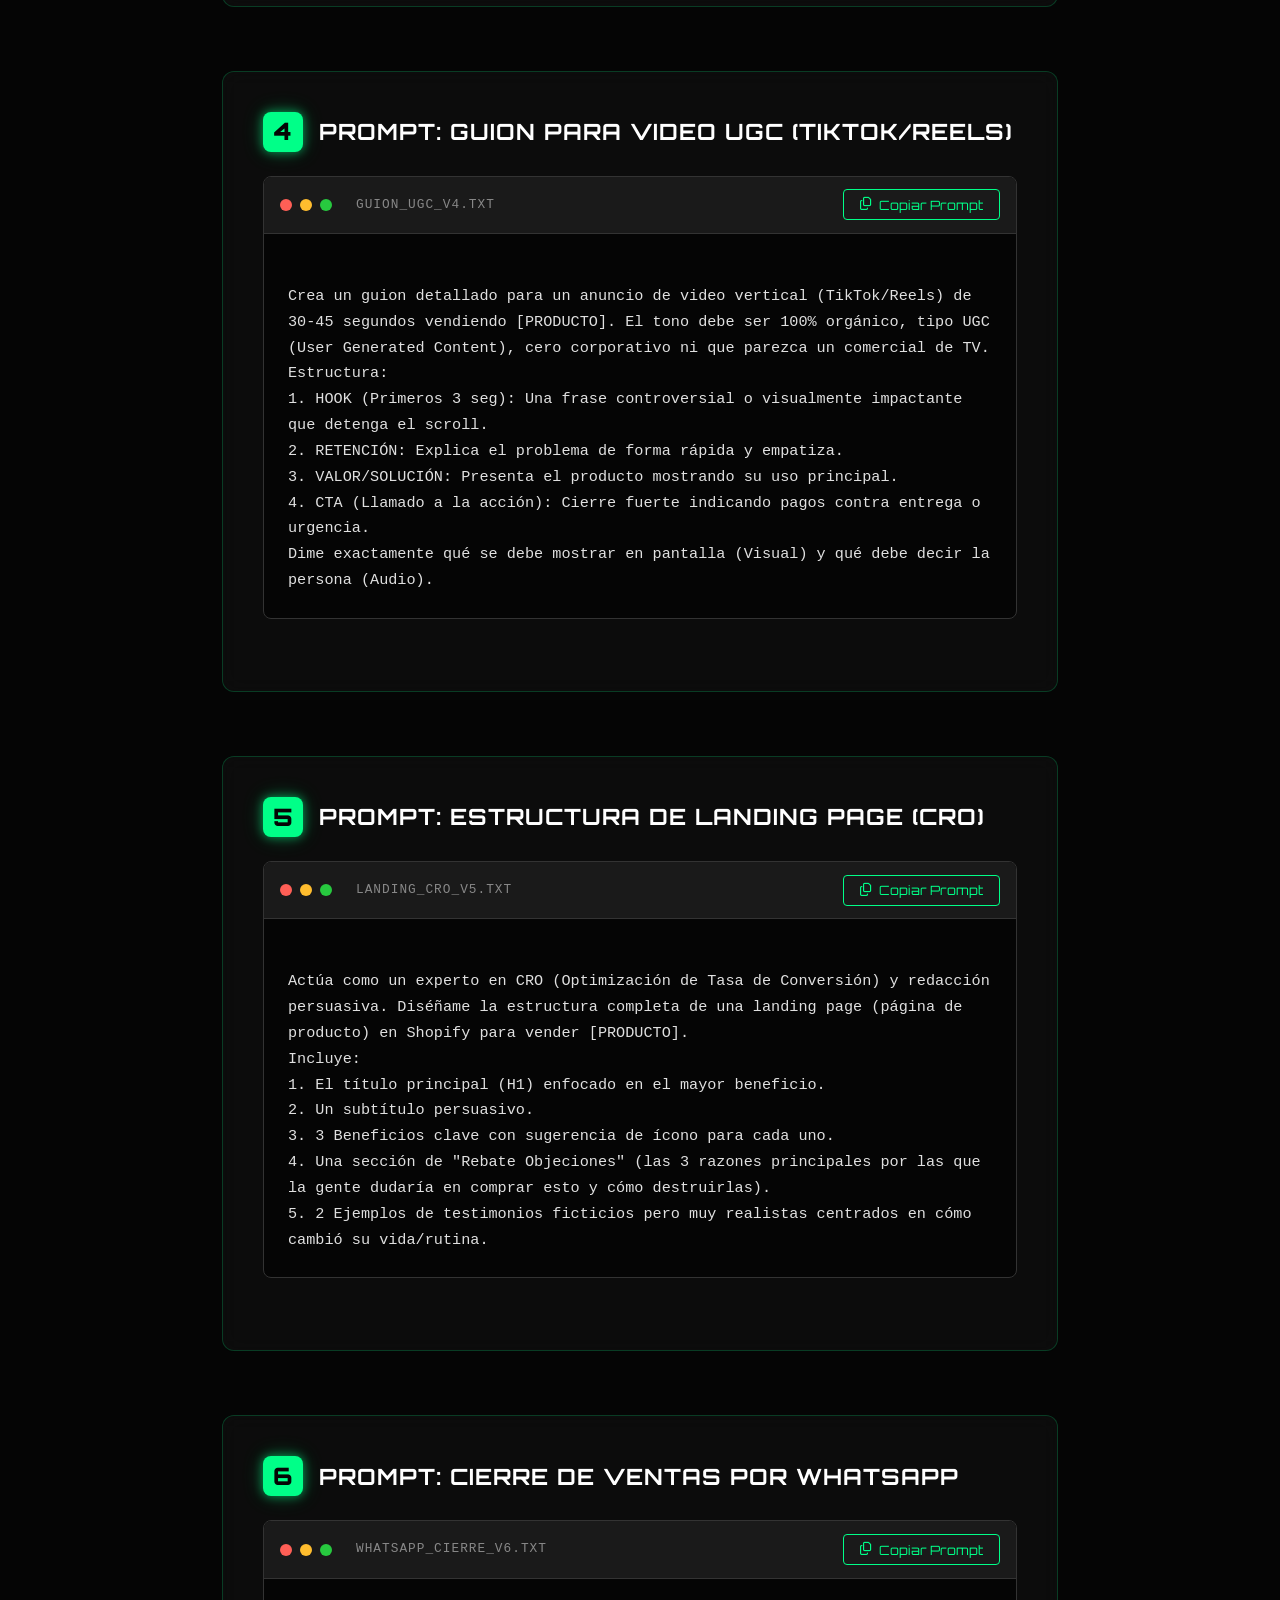
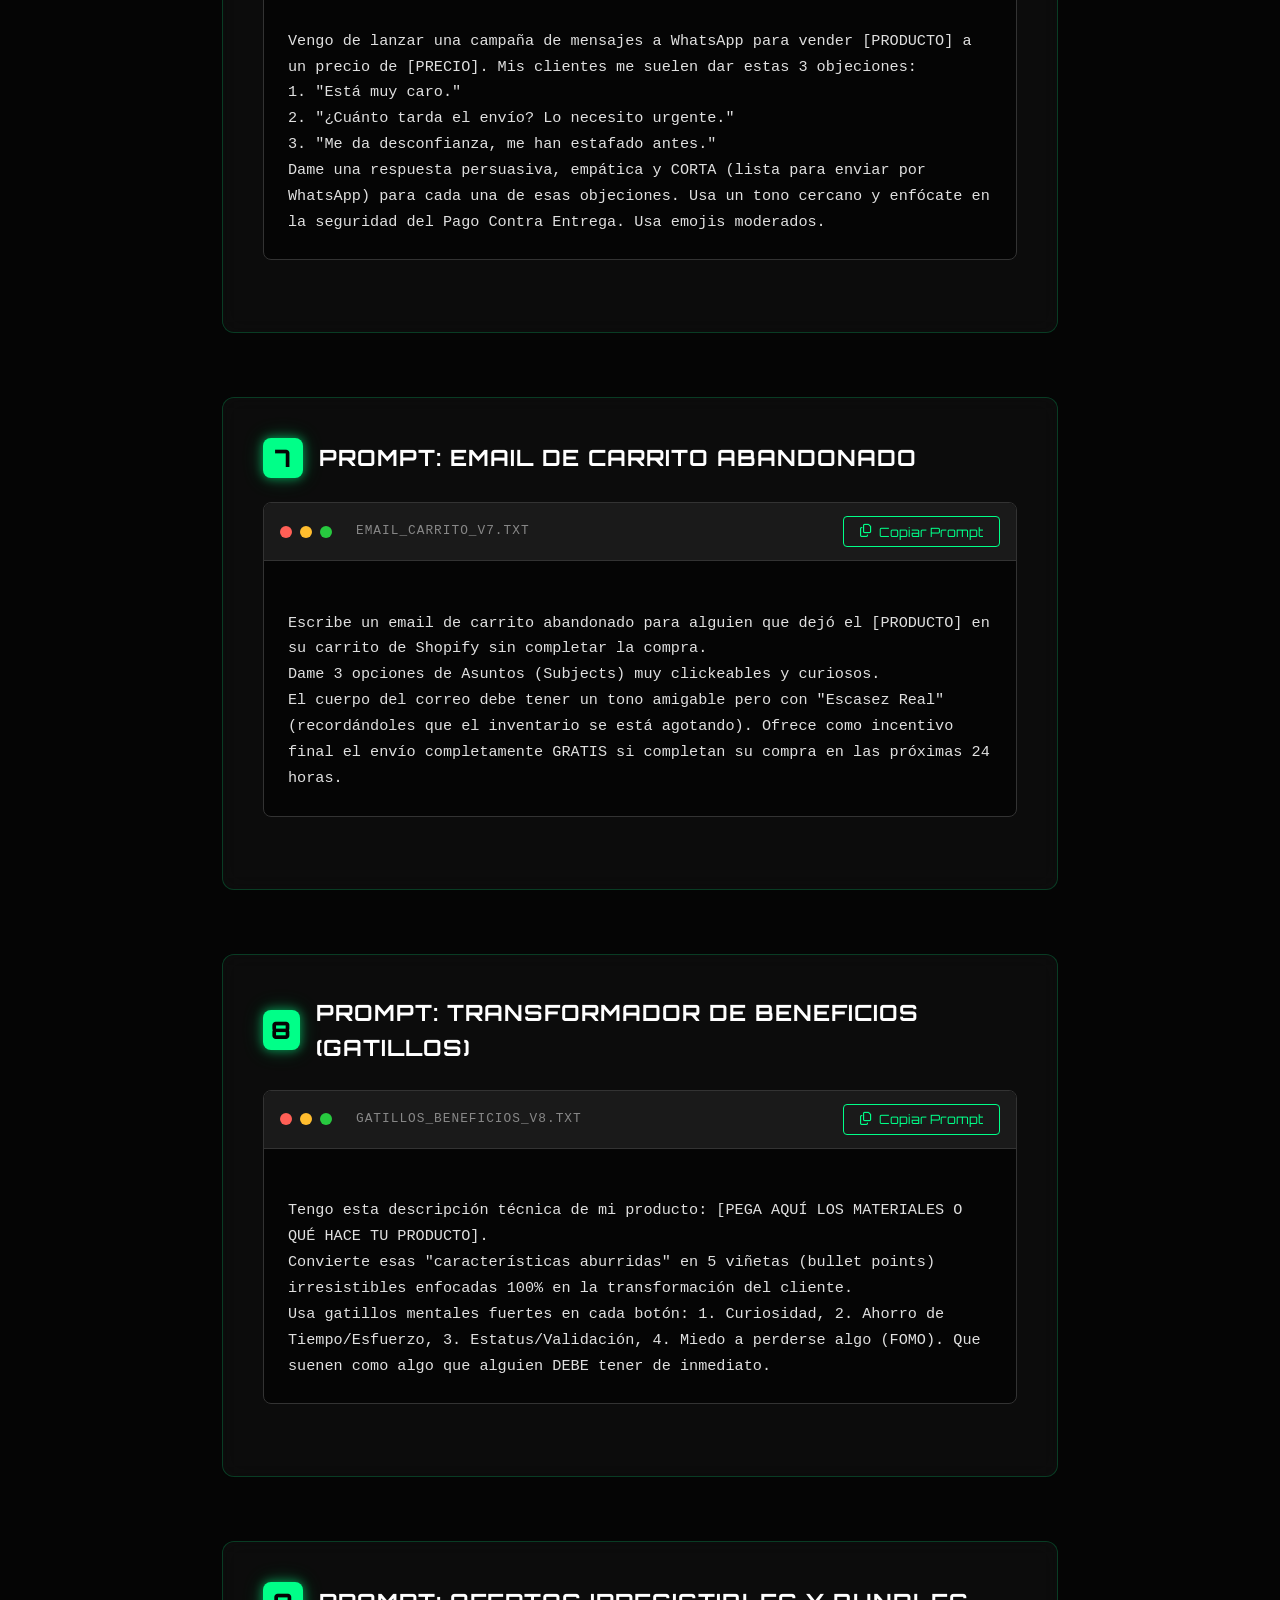
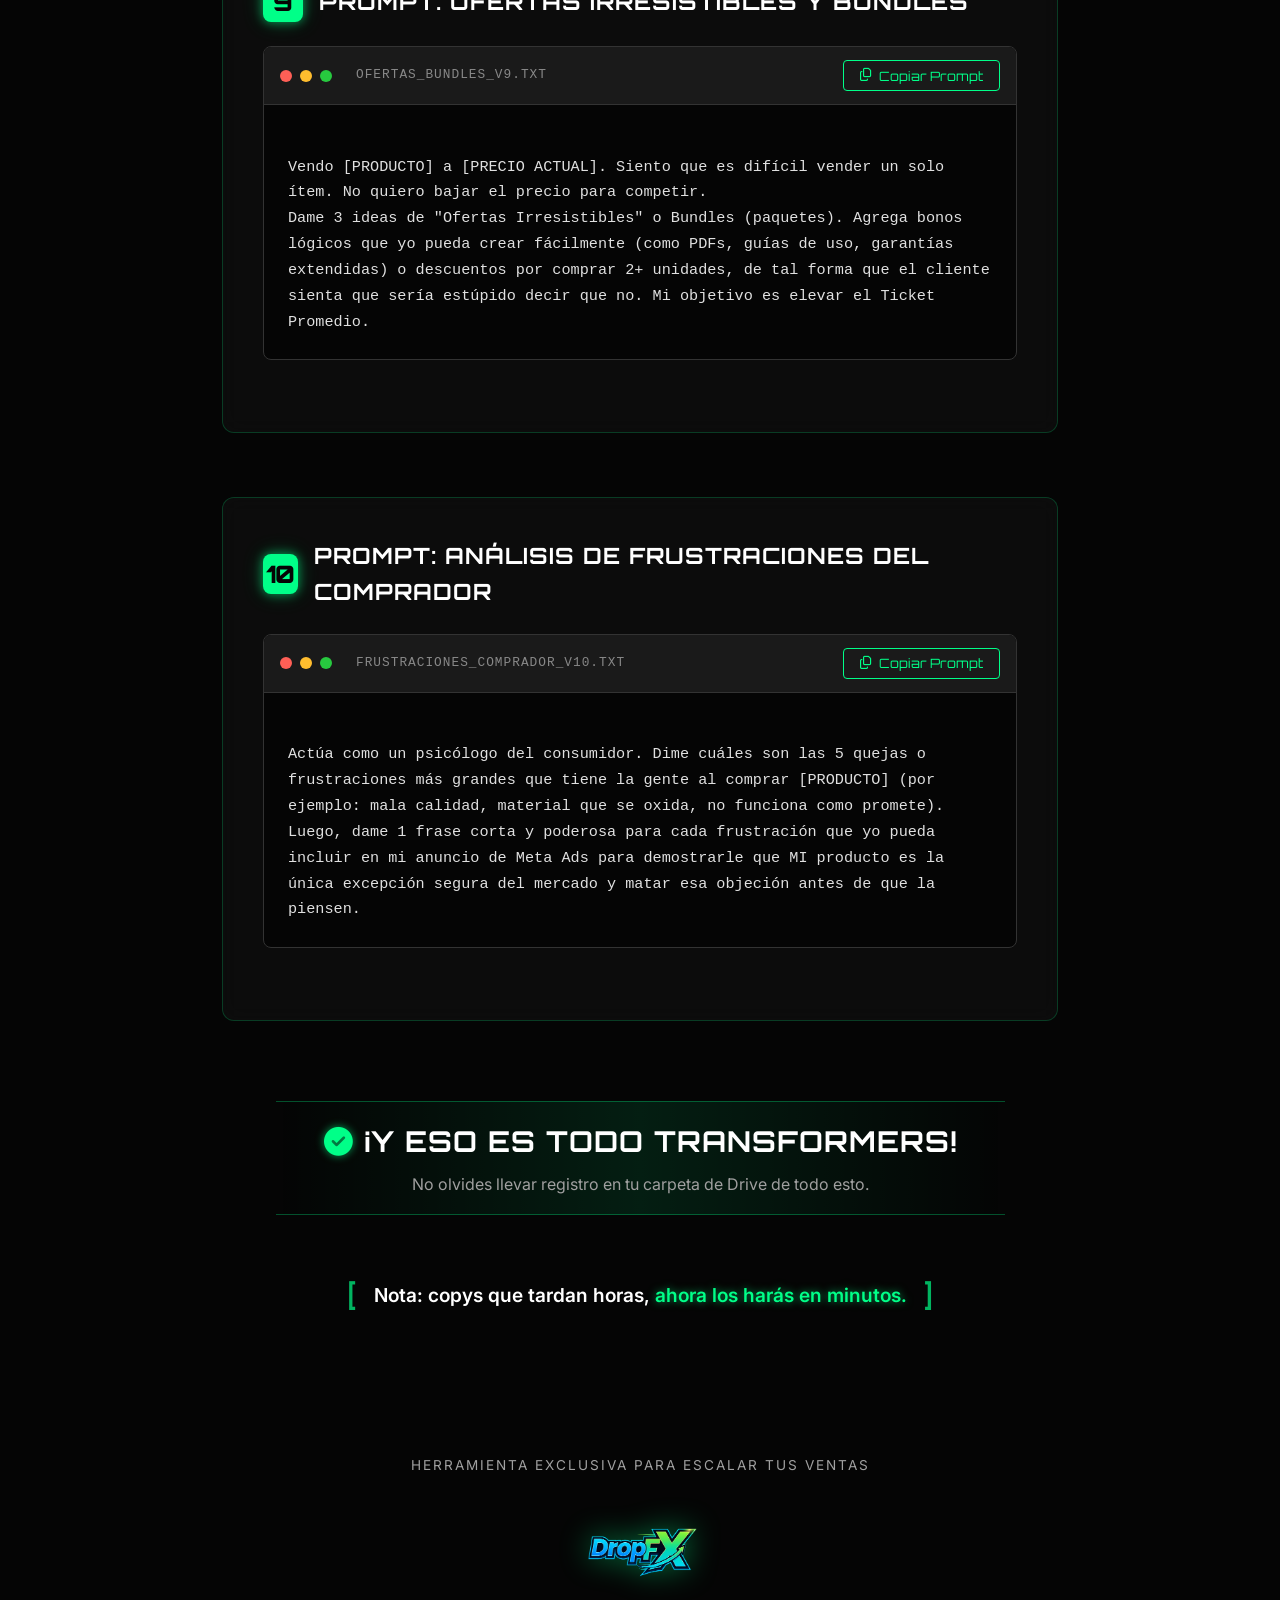
==== commit 9c5fda2f: "update: remove name from footer text" ====
--- a/index.html
+++ b/index.html
@@ -326,7 +326,7 @@
 
     <!-- DROP FX FOOTER -->
     <div style="text-align: center; padding-bottom: 3rem; margin-top: 2rem;">
-        <p class="text-gray" style="font-size: 0.85rem; letter-spacing: 2px; margin-bottom: 1rem; text-transform: uppercase;">App Exclusiva Desarrollada por Kim Serrano</p>
+        <p class="text-gray" style="font-size: 0.85rem; letter-spacing: 2px; margin-bottom: 1rem; text-transform: uppercase;">Herramienta exclusiva para escalar tus ventas</p>
         <a href="https://dropfx.vercel.app" target="_blank" style="display: inline-block; transition: transform 0.3s ease;" onmouseover="this.style.transform='scale(1.05)'" onmouseout="this.style.transform='scale(1)'">
             <img src="assets/dropfx_logo.png" alt="DropFX" style="max-width: 180px; filter: drop-shadow(0 0 15px rgba(0, 255, 136, 0.4));">
         </a>
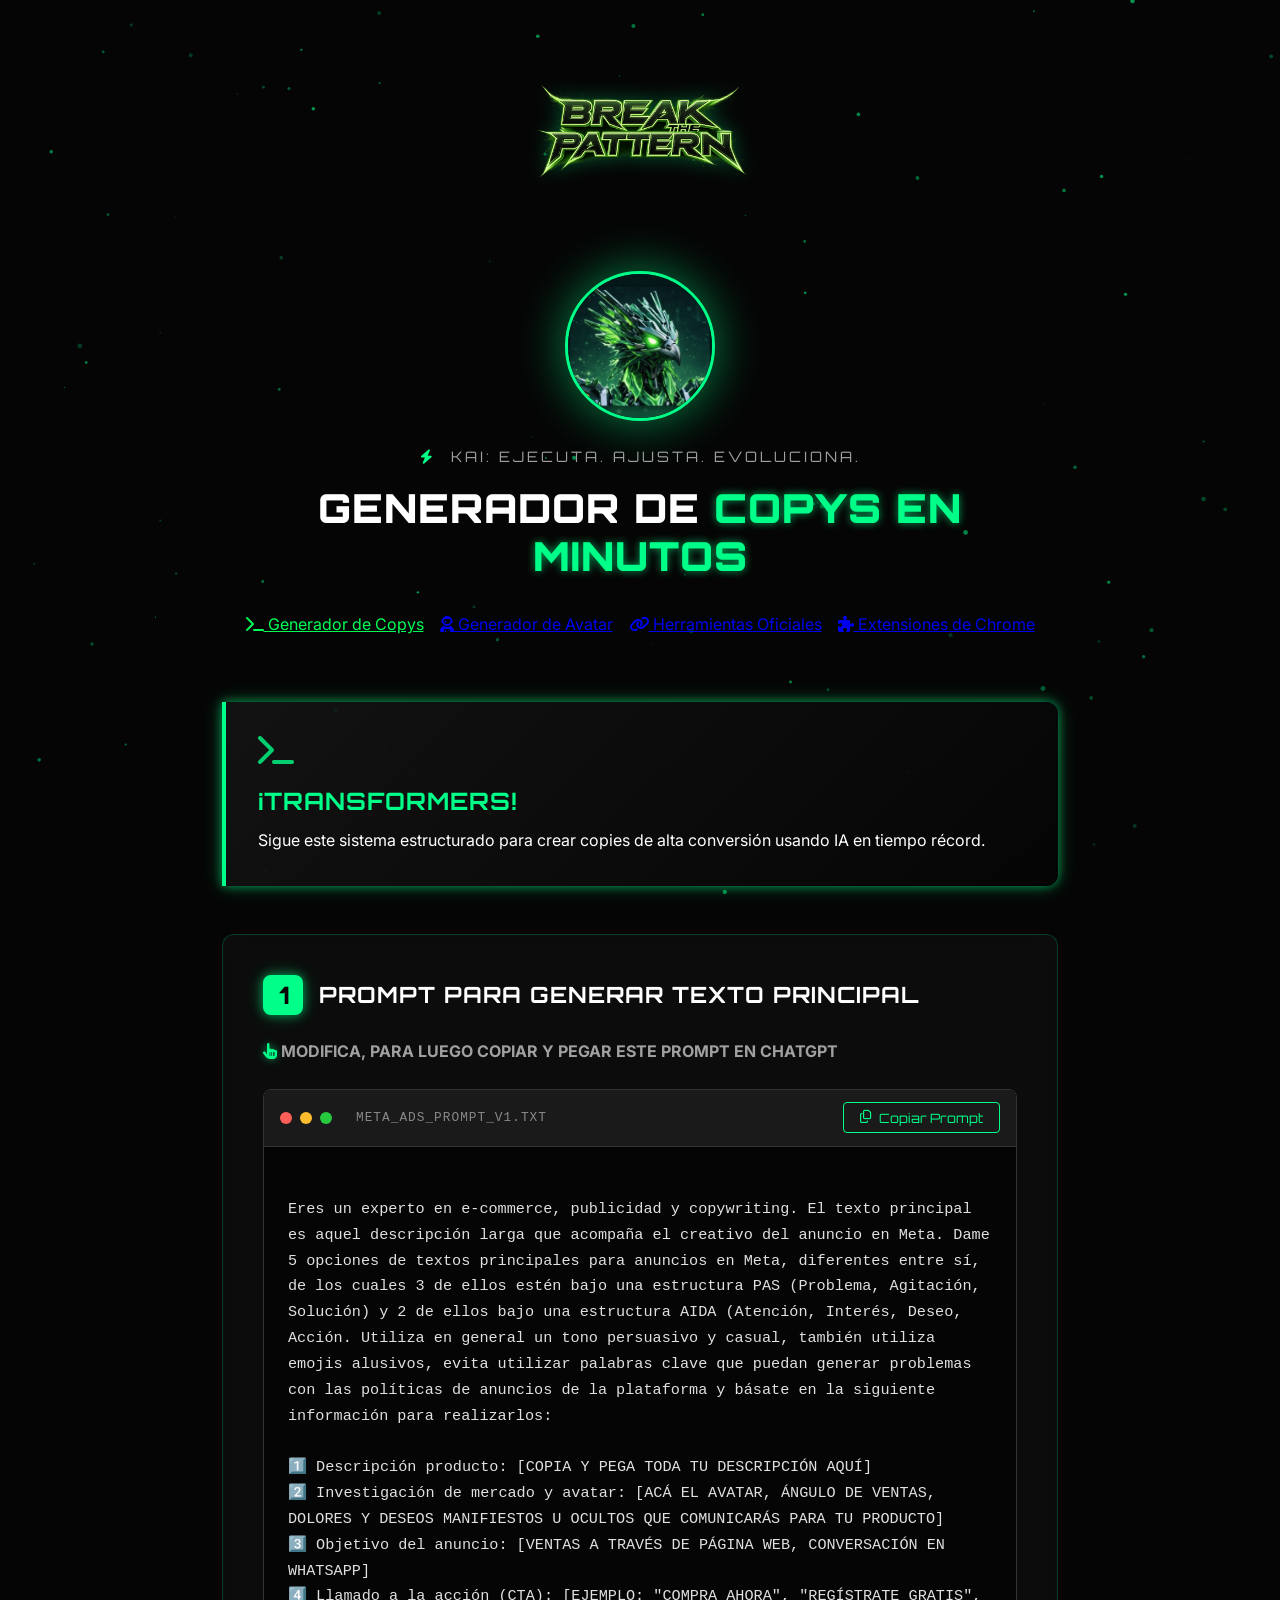
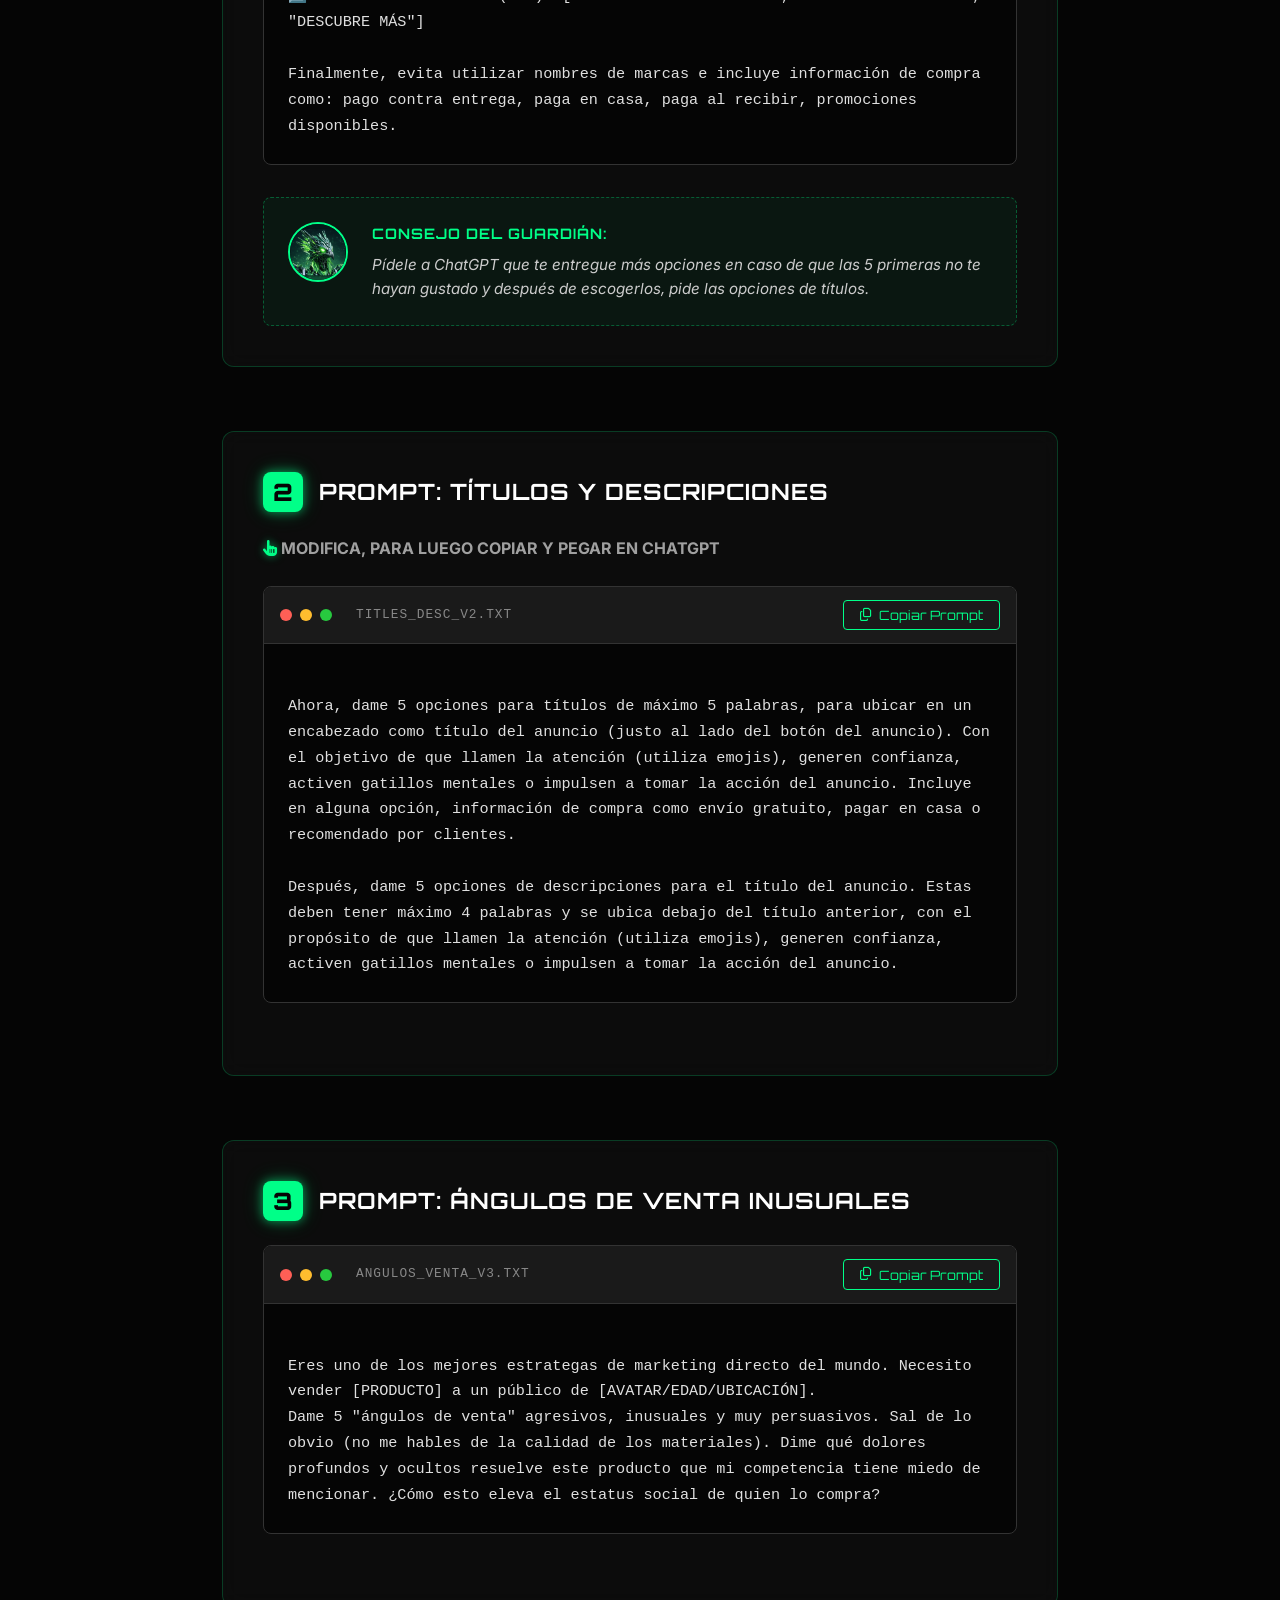
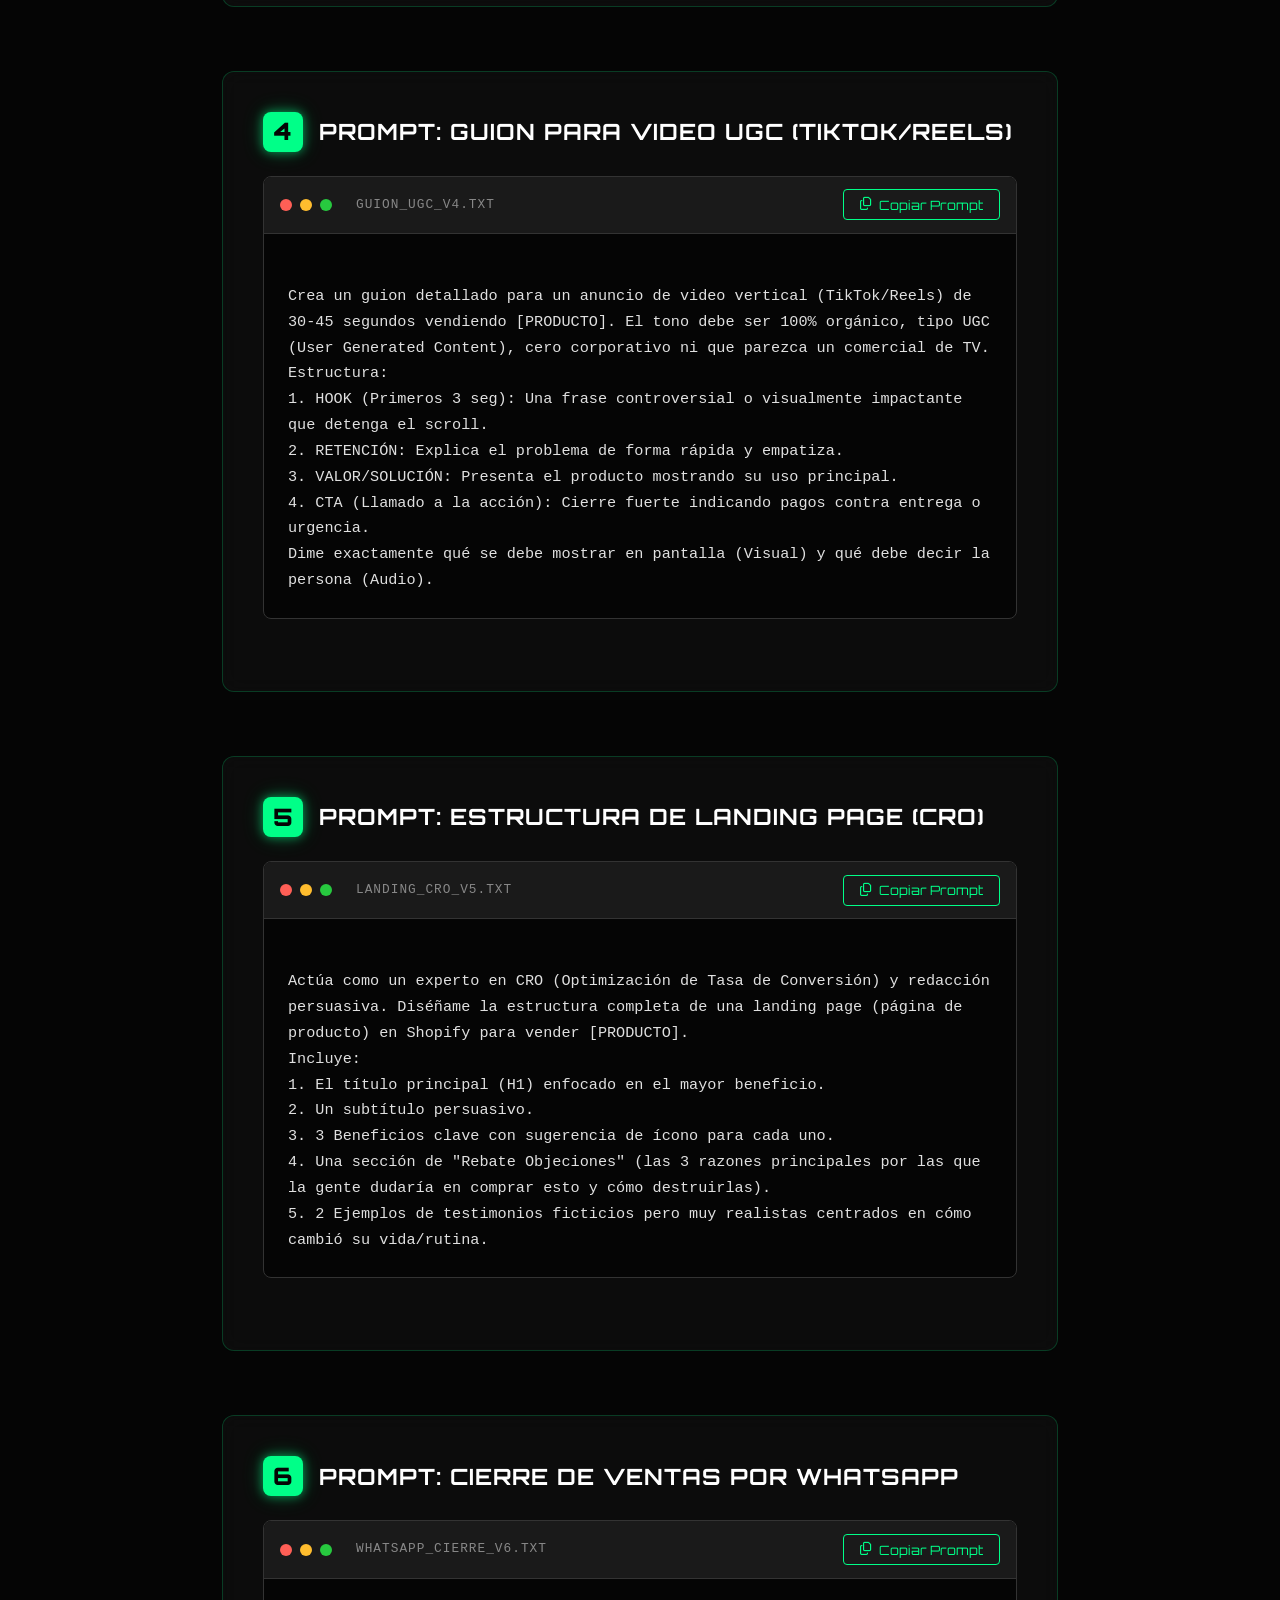
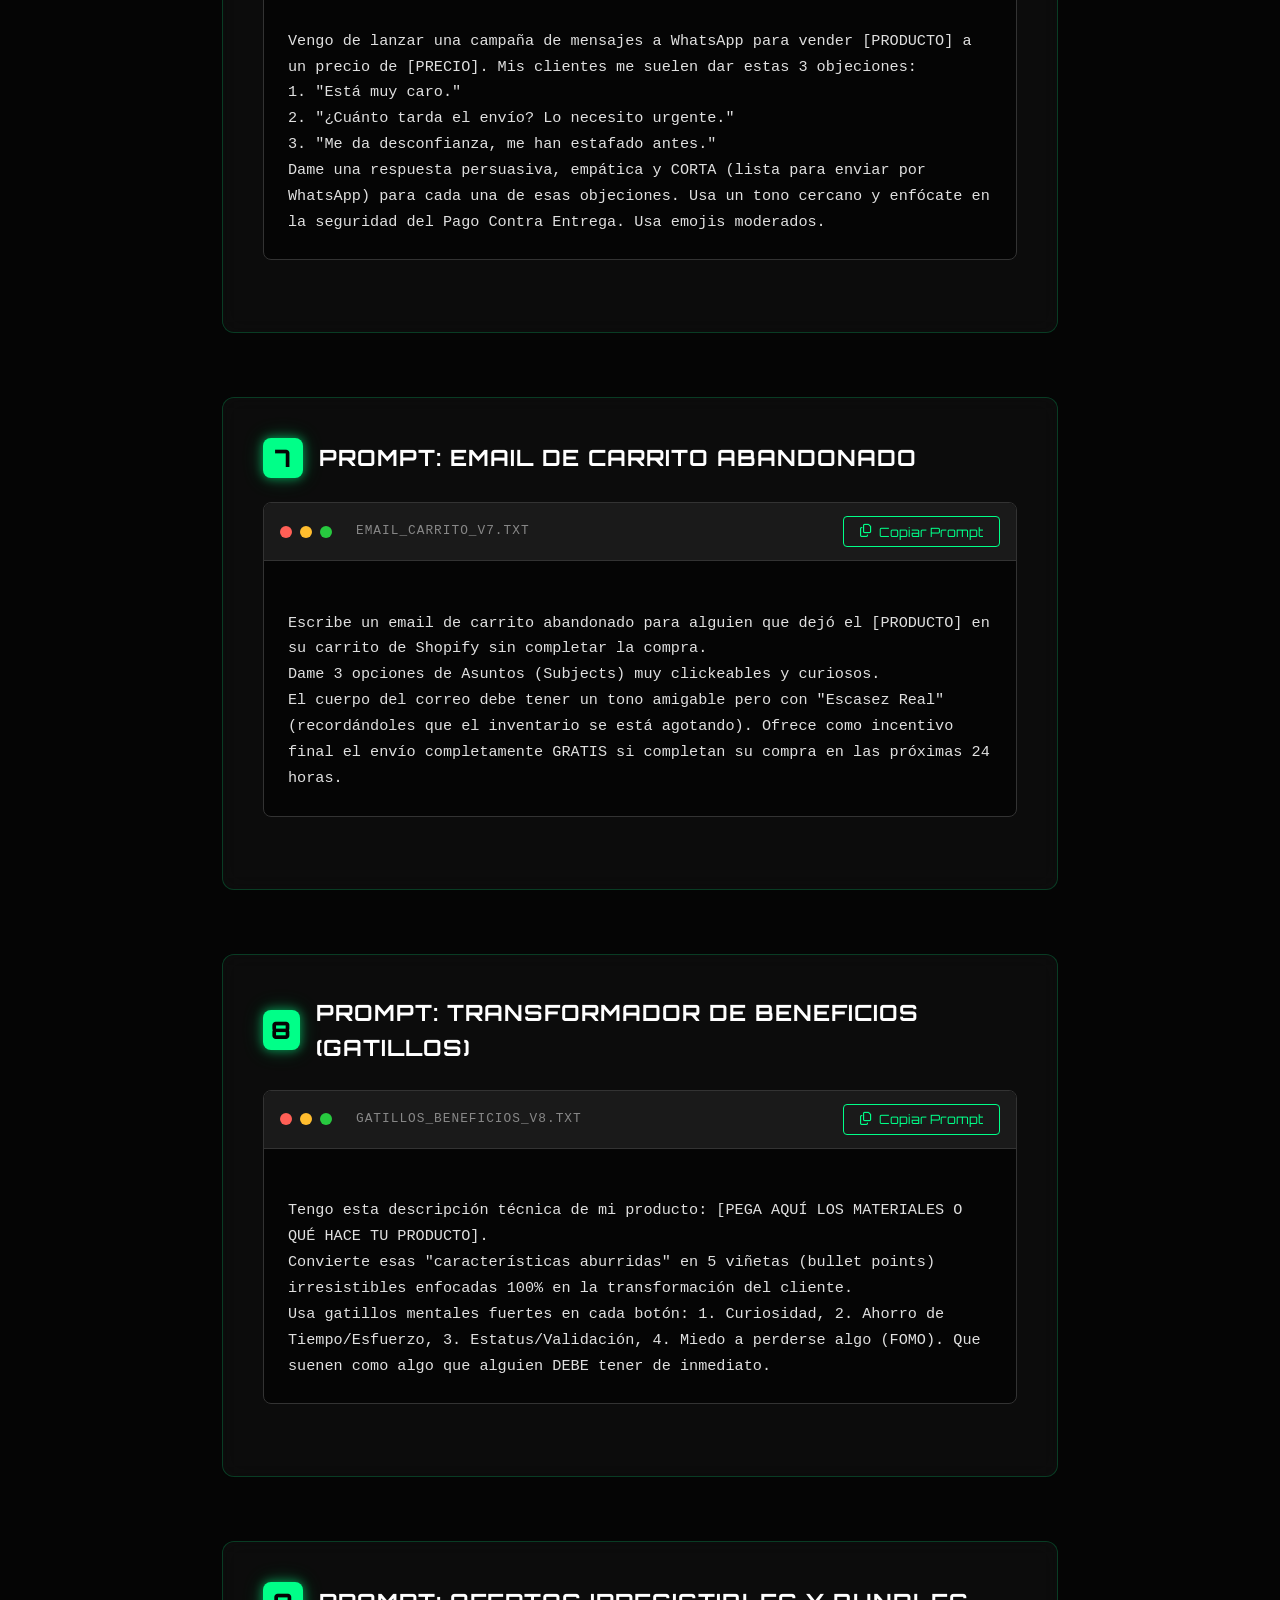
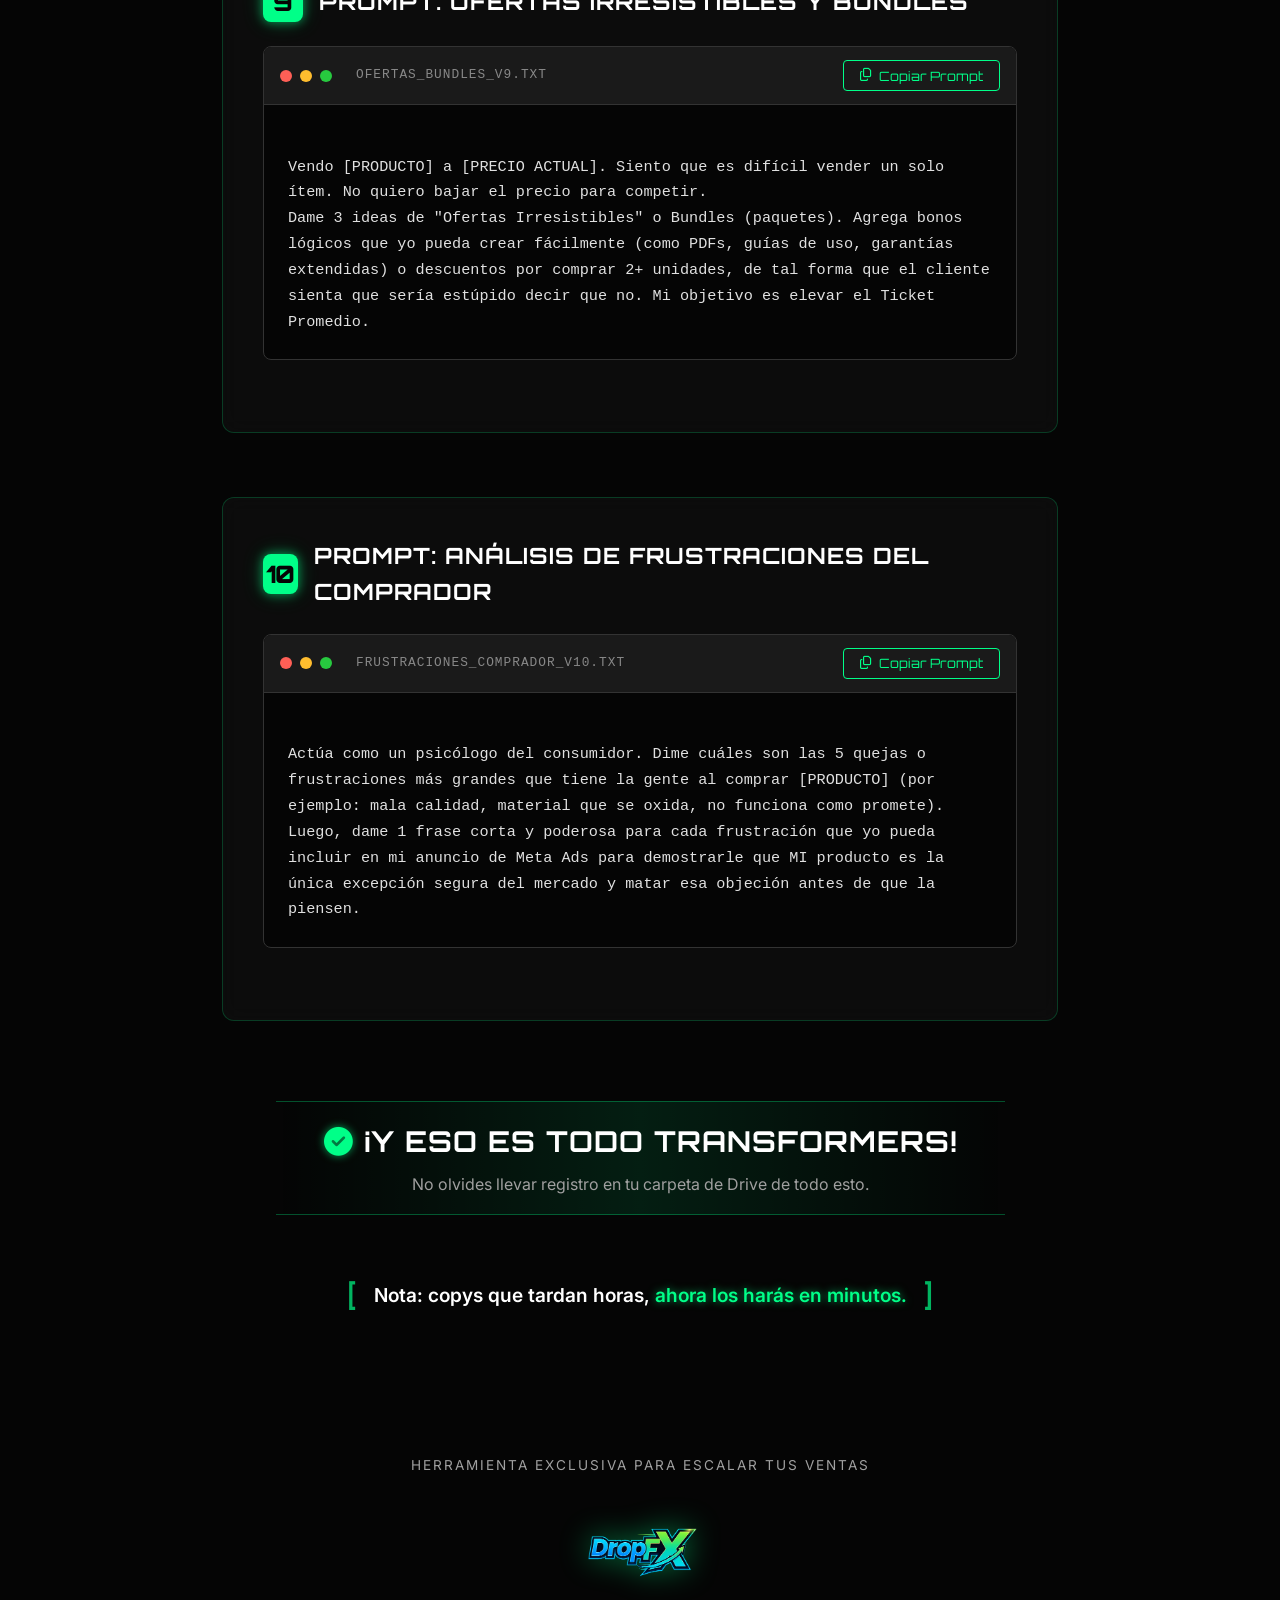
==== commit f3566541: "feat: add avatar page and update navigation" ====
--- a/index.html
+++ b/index.html
@@ -32,7 +32,9 @@
                 <h1 class="main-title">GENERADOR DE <span class="text-glow">COPYS EN MINUTOS</span></h1>
             </div>
             <div class="nav-links" style="margin-top: 2rem; display: flex; justify-content: center; gap: 1rem; flex-wrap: wrap;">
-                <a href="enlaces.html" class="nav-btn"><i class="fa-solid fa-link"></i> Herramientas de Afiliado Oficiales</a>
+                <a href="index.html" class="nav-btn" style="border-color: #00ff55; color: #00ff55;"><i class="fa-solid fa-terminal"></i> Generador de Copys</a>
+                <a href="avatar.html" class="nav-btn"><i class="fa-solid fa-user-astronaut"></i> Generador de Avatar</a>
+                <a href="enlaces.html" class="nav-btn"><i class="fa-solid fa-link"></i> Herramientas Oficiales</a>
                 <a href="extensiones.html" class="nav-btn"><i class="fa-solid fa-puzzle-piece"></i> Extensiones de Chrome</a>
             </div>
         </header>
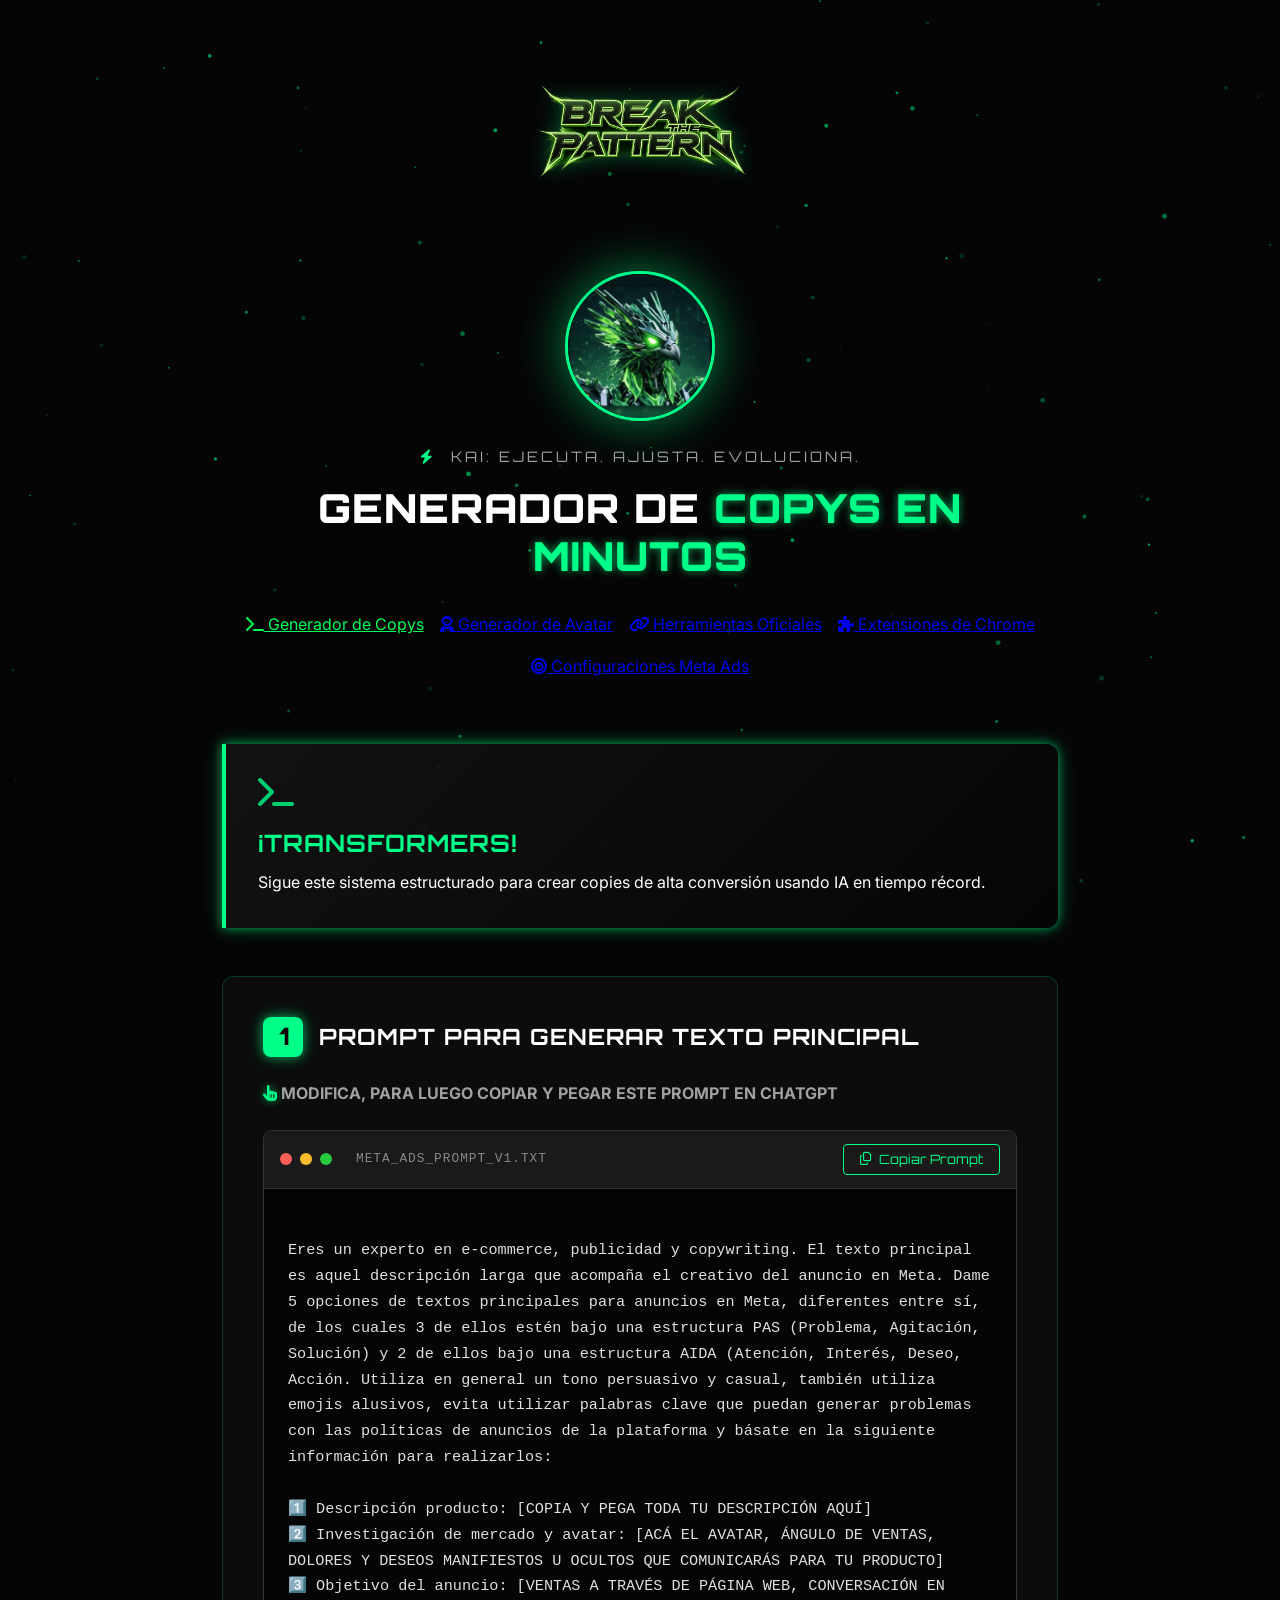
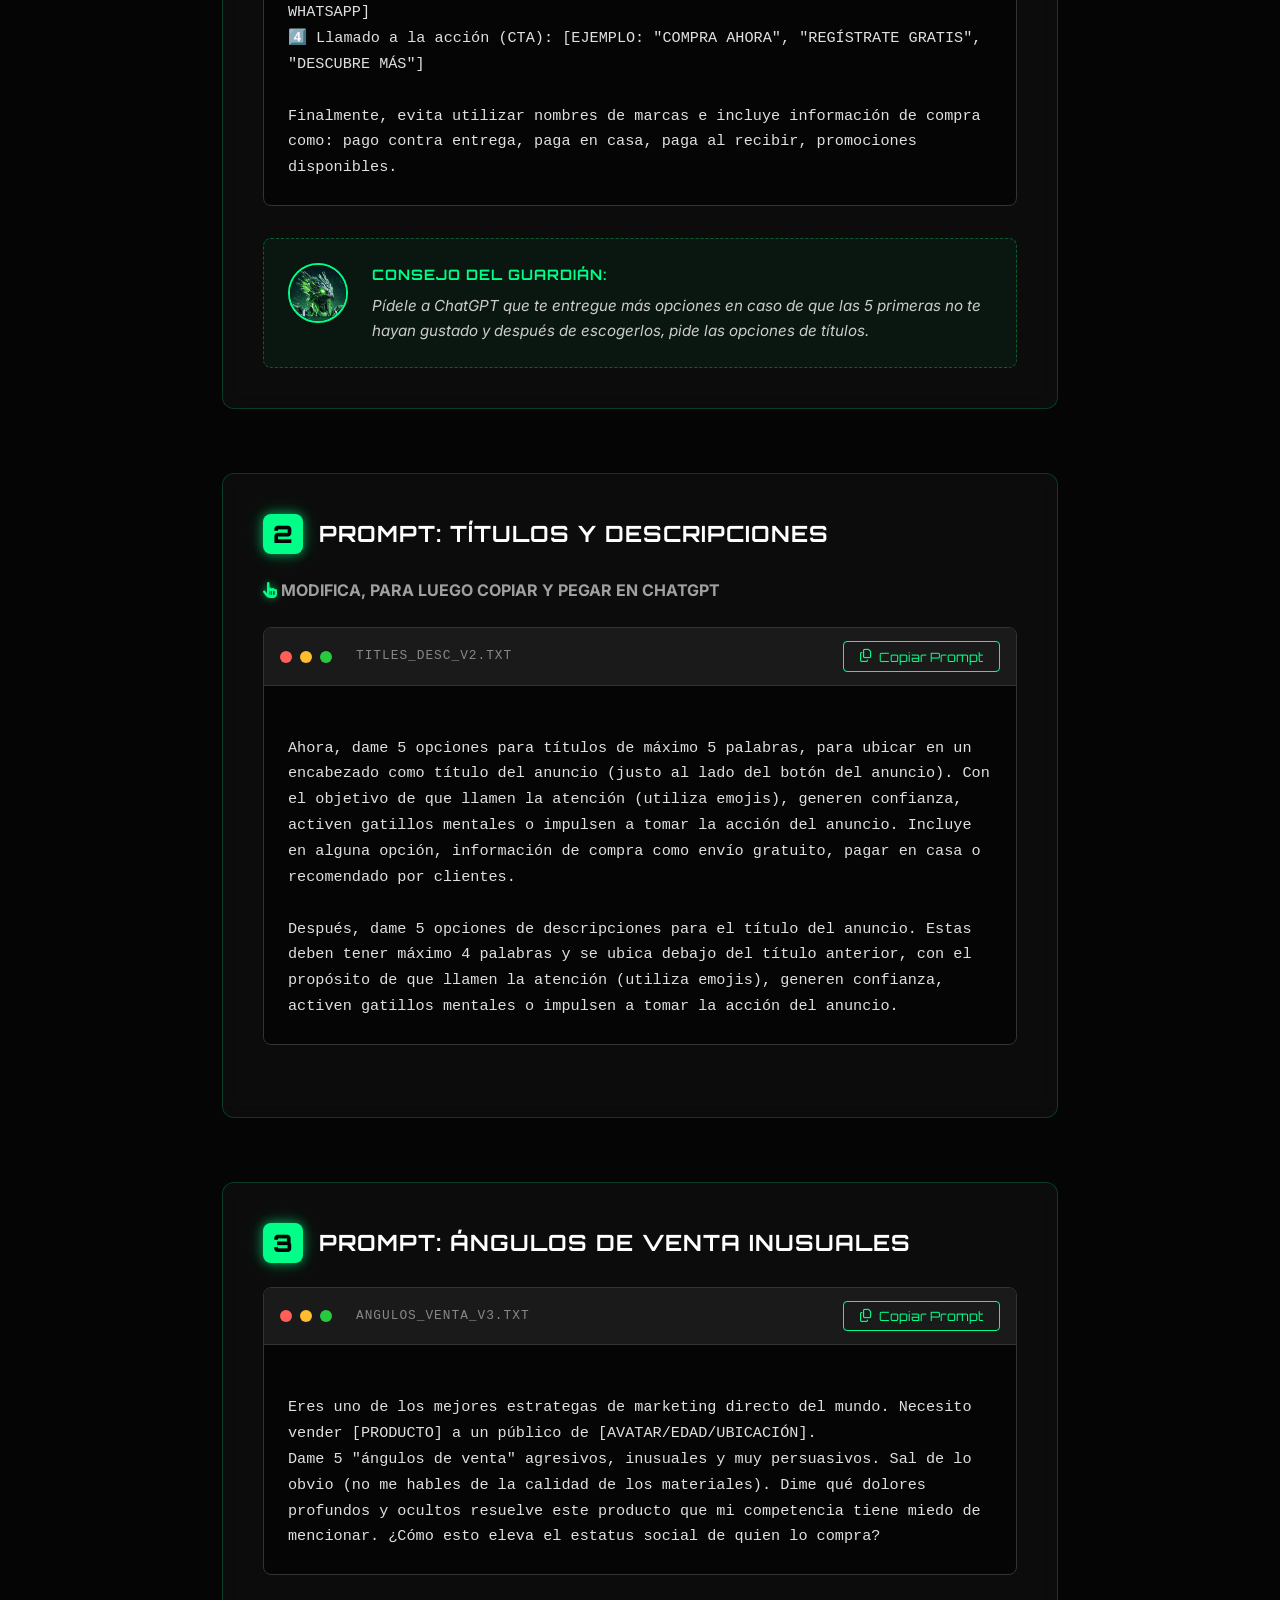
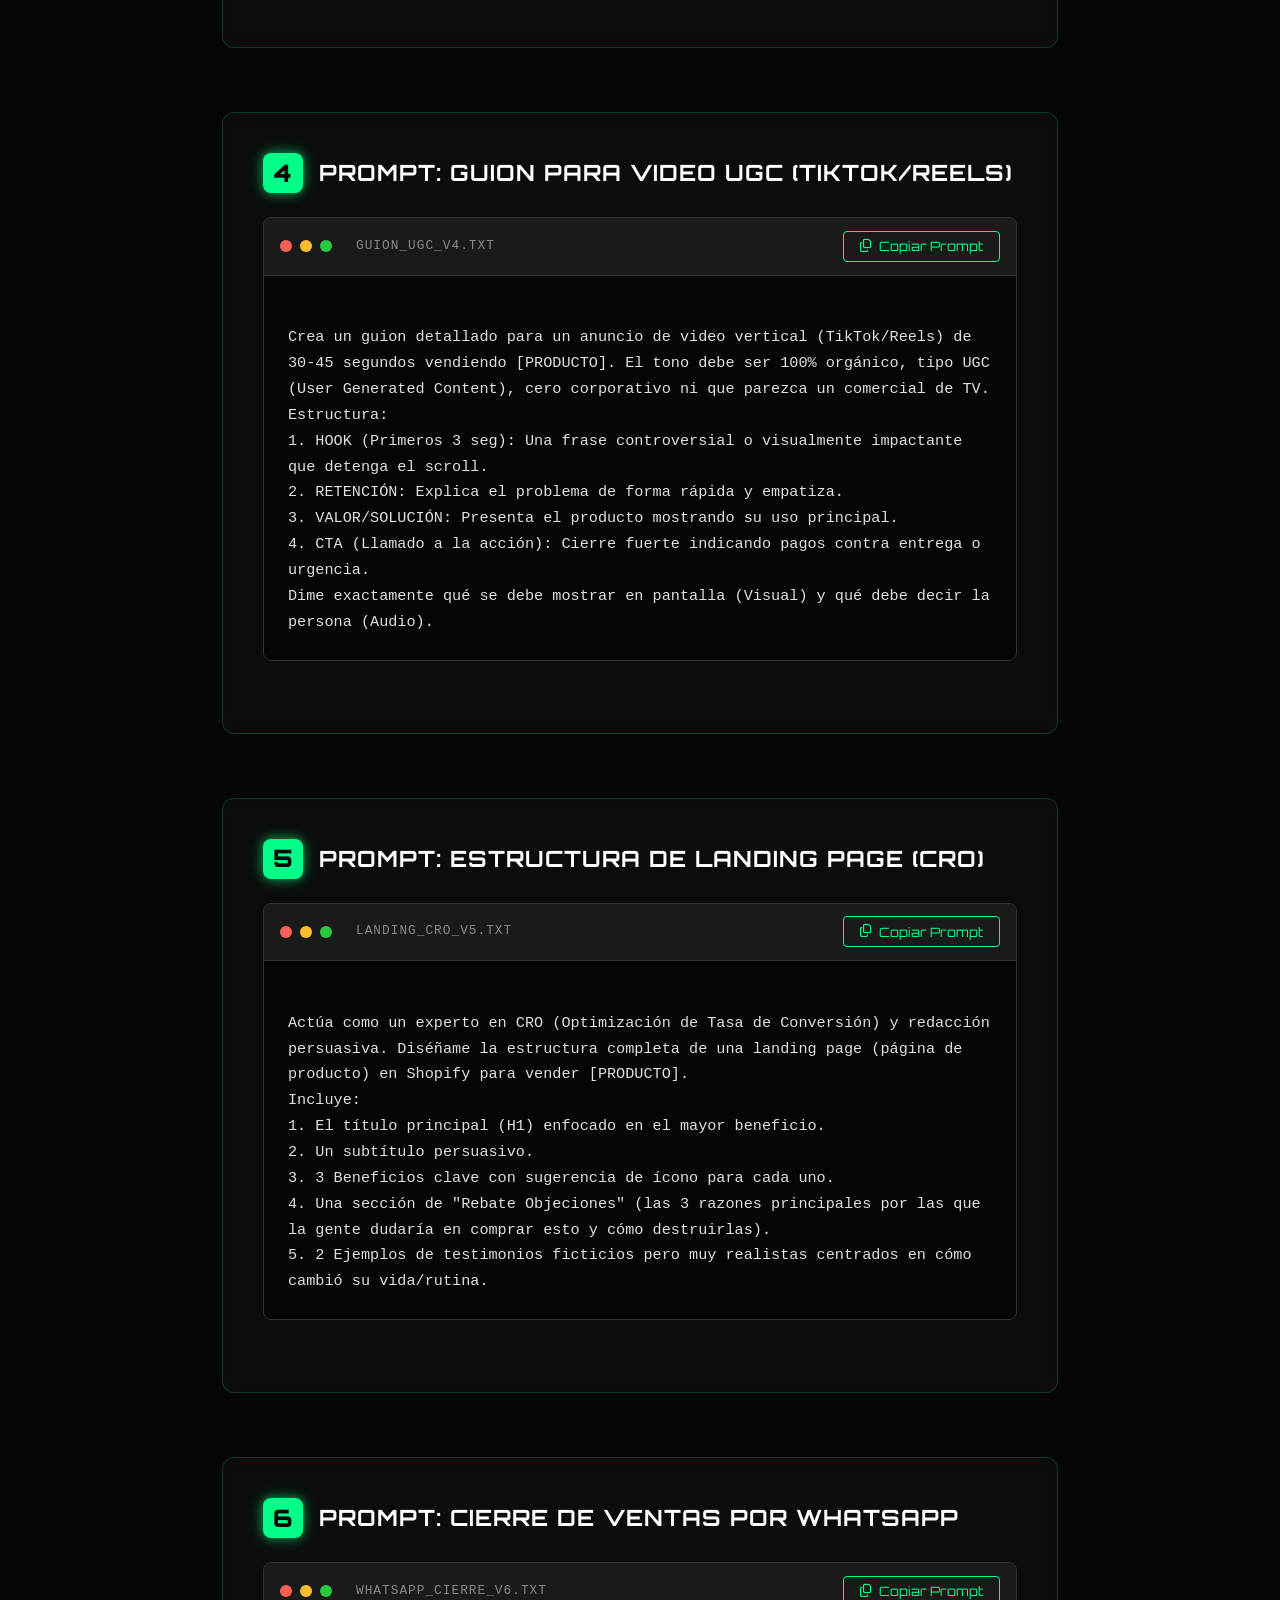
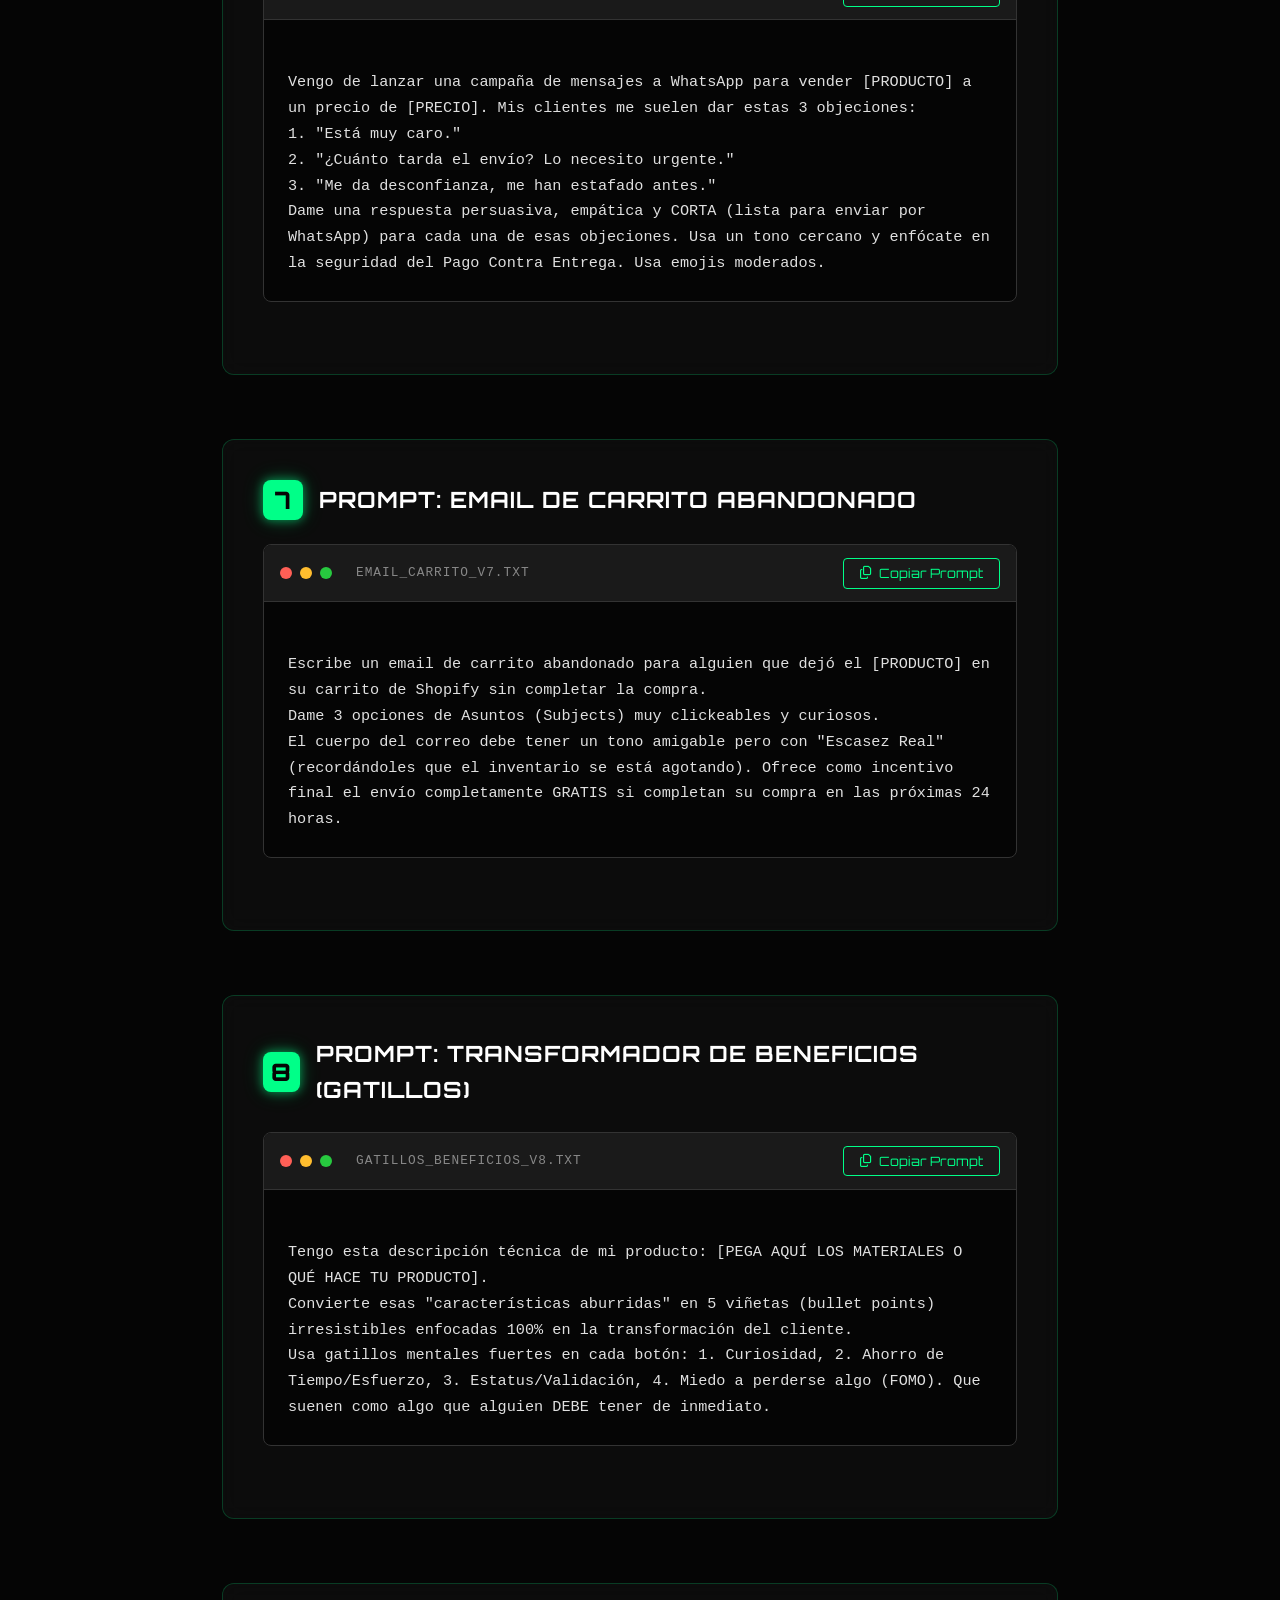
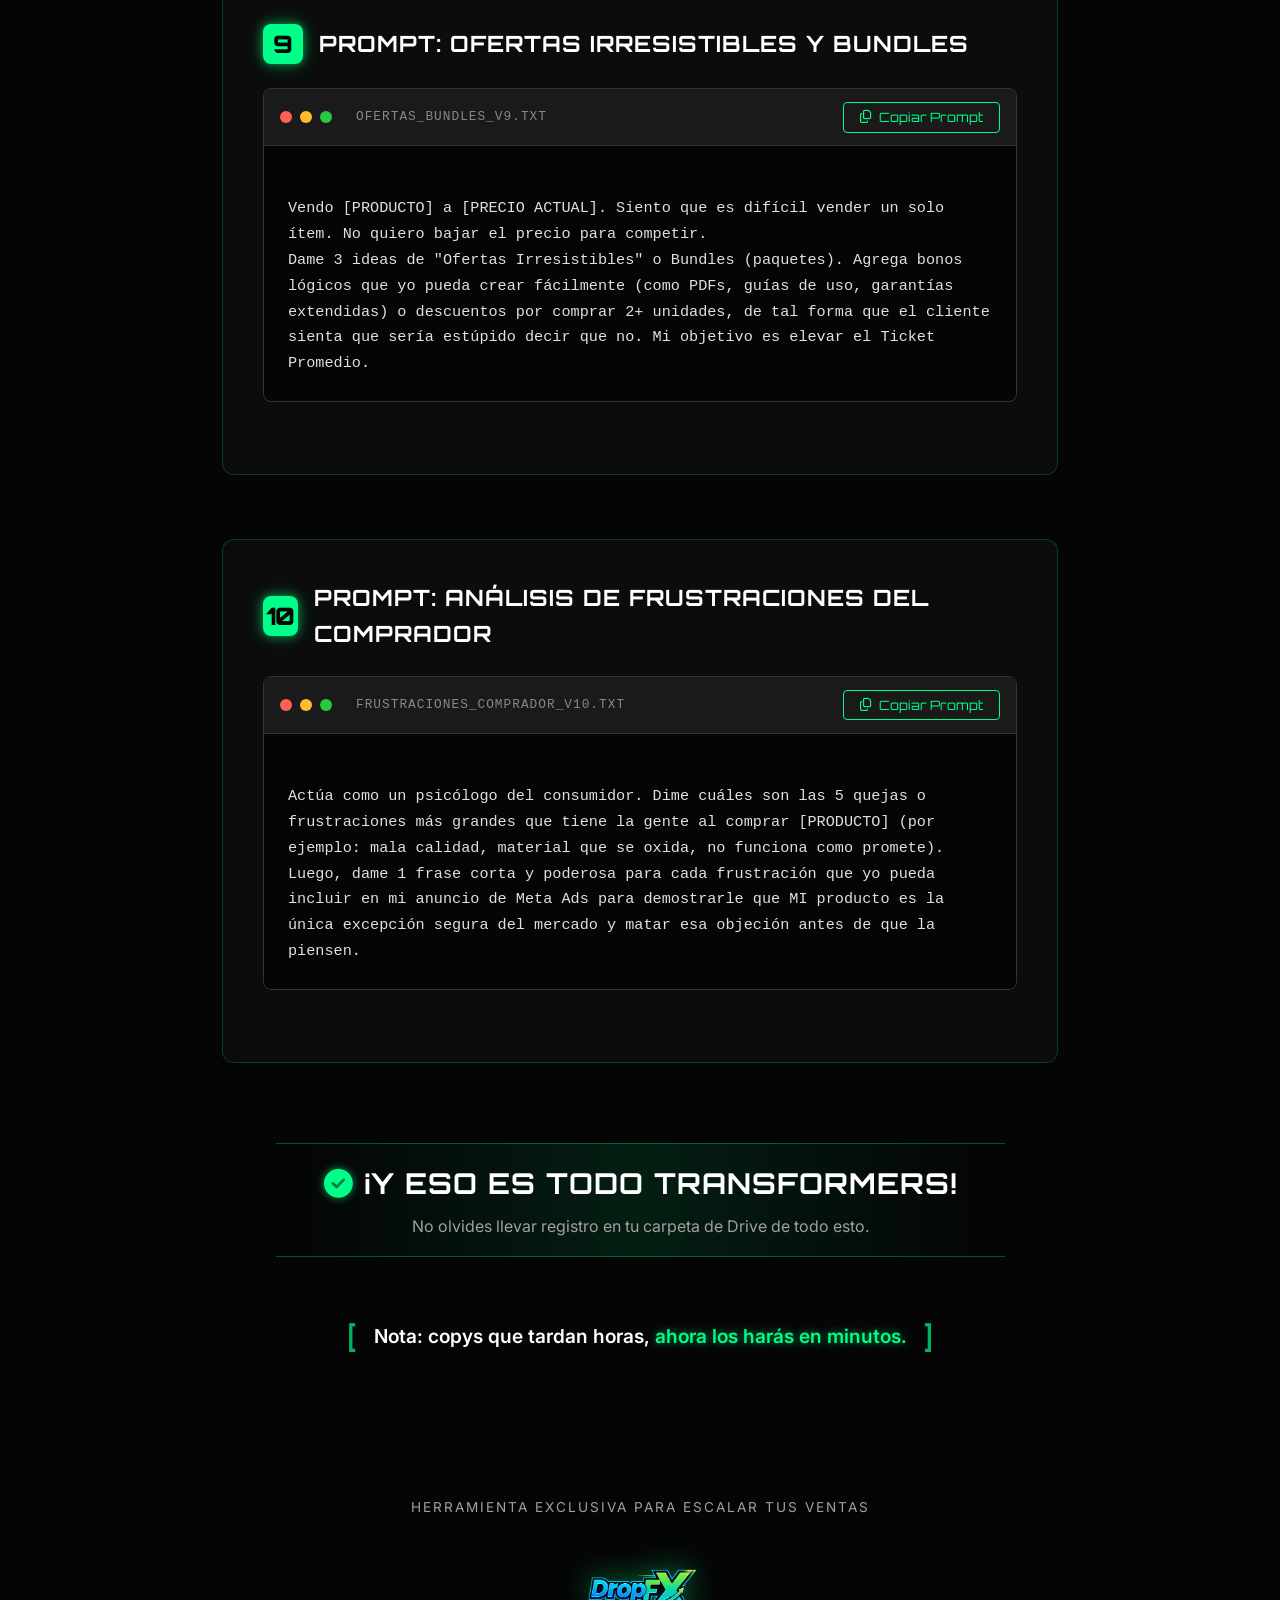
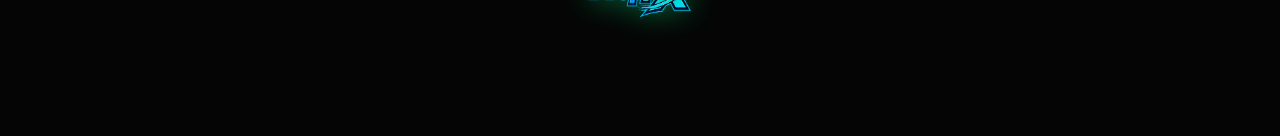
==== commit ef58de17: "feat: add meta ads guide module" ====
--- a/index.html
+++ b/index.html
@@ -36,6 +36,7 @@
                 <a href="avatar.html" class="nav-btn"><i class="fa-solid fa-user-astronaut"></i> Generador de Avatar</a>
                 <a href="enlaces.html" class="nav-btn"><i class="fa-solid fa-link"></i> Herramientas Oficiales</a>
                 <a href="extensiones.html" class="nav-btn"><i class="fa-solid fa-puzzle-piece"></i> Extensiones de Chrome</a>
+                <a href="meta-ads.html" class="nav-btn"><i class="fa-solid fa-bullseye"></i> Configuraciones Meta Ads</a>
             </div>
         </header>
 
